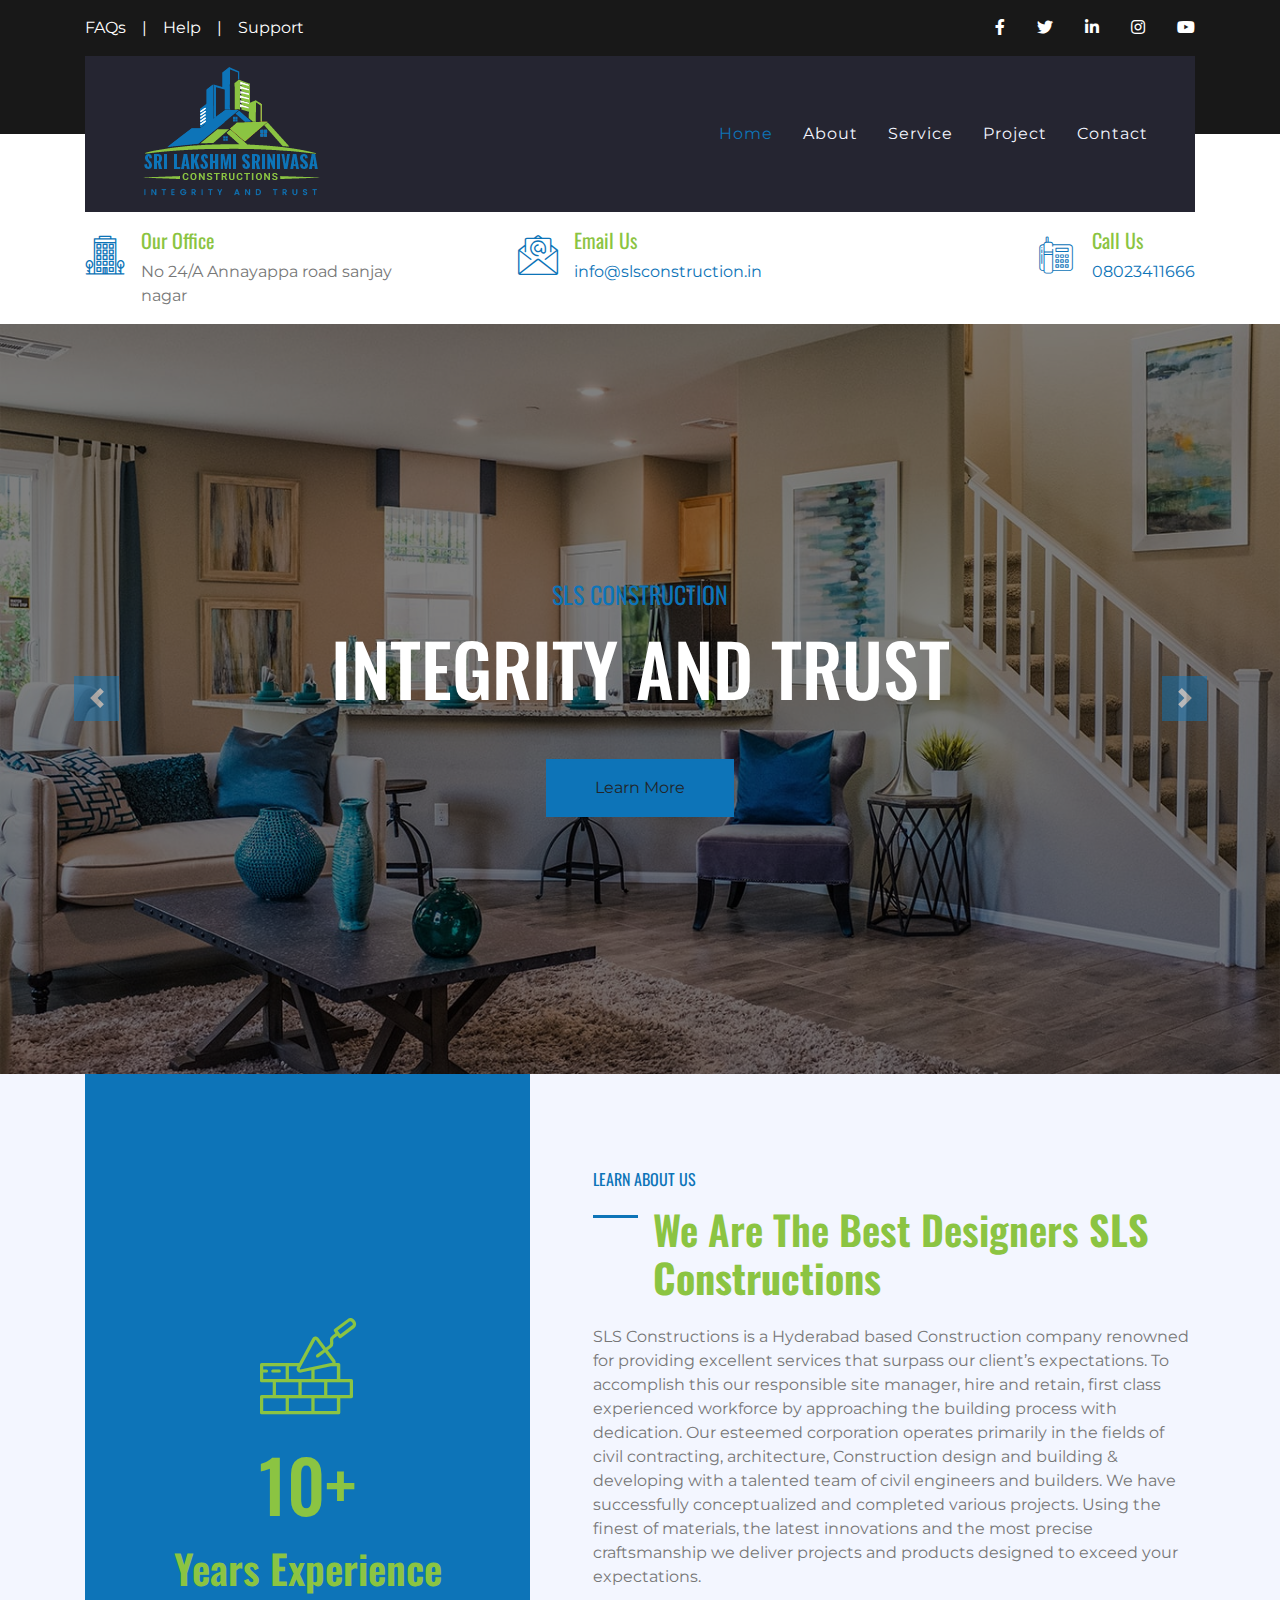
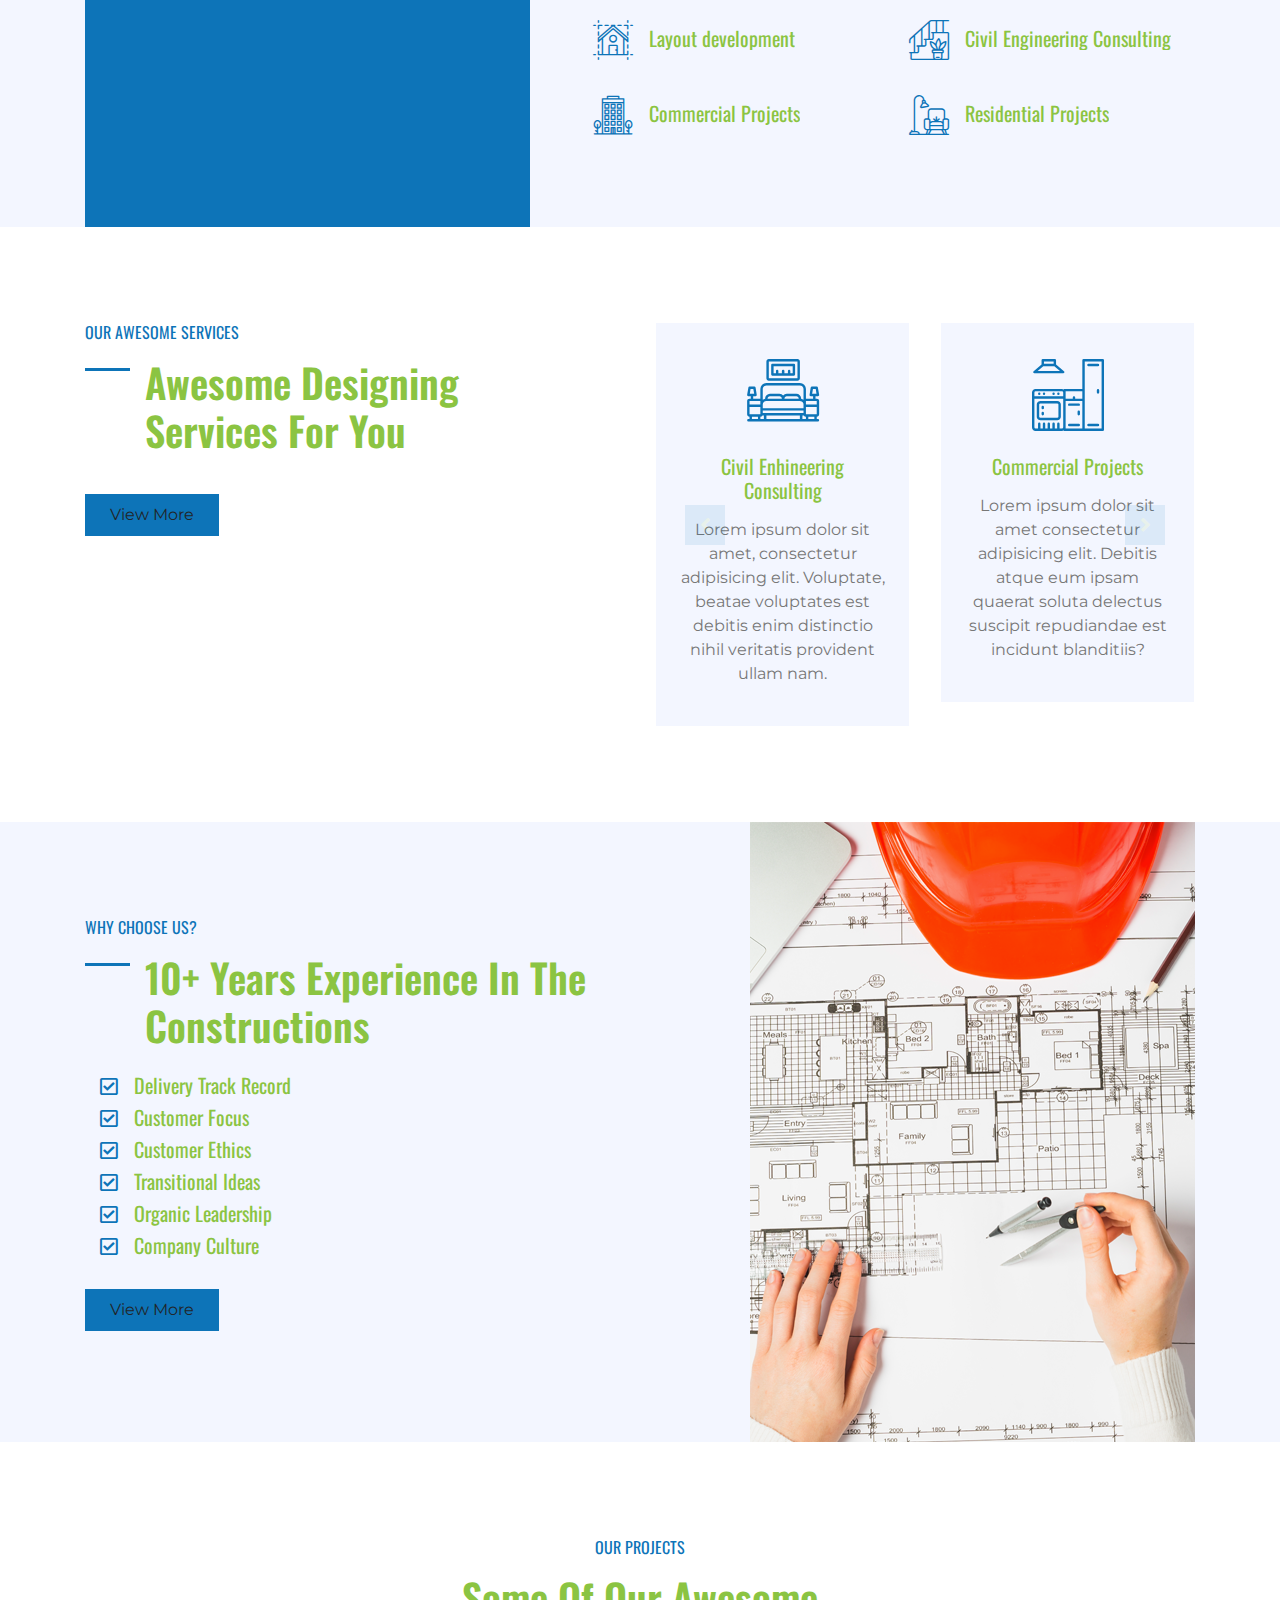
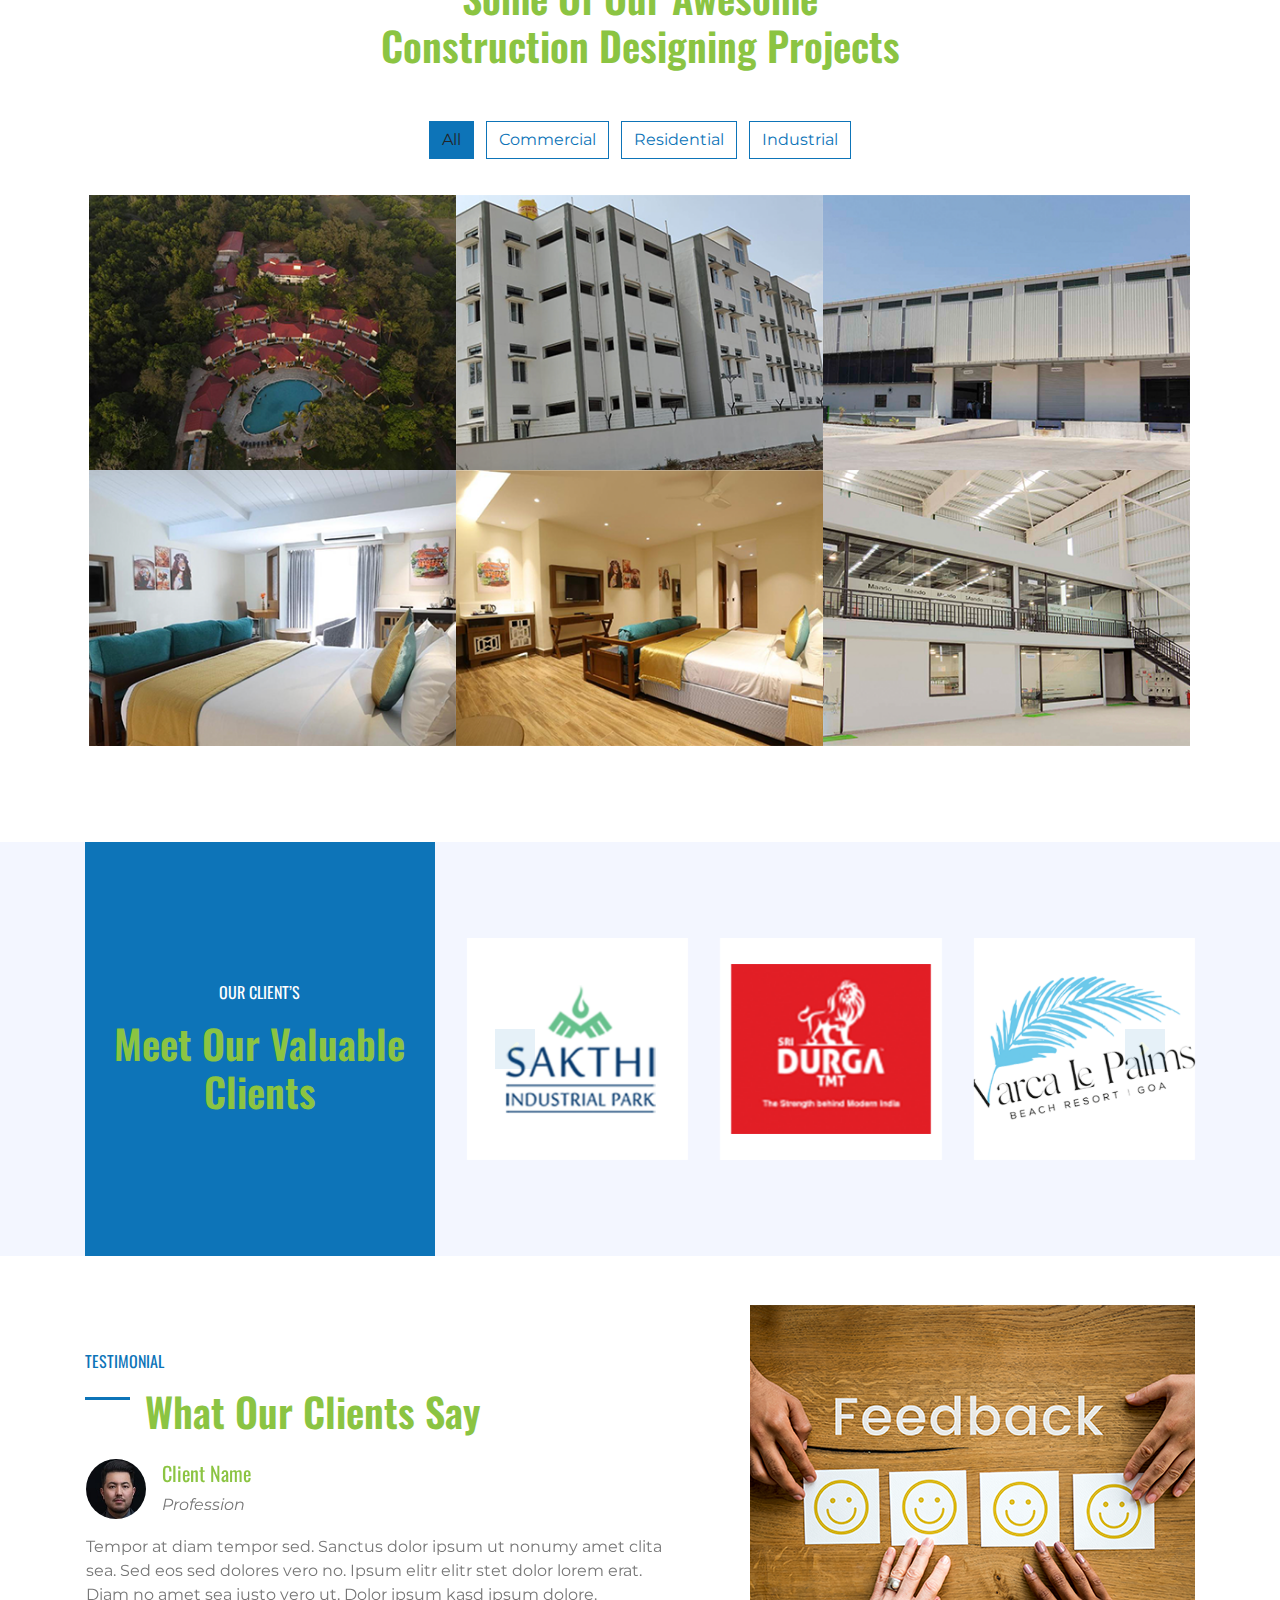
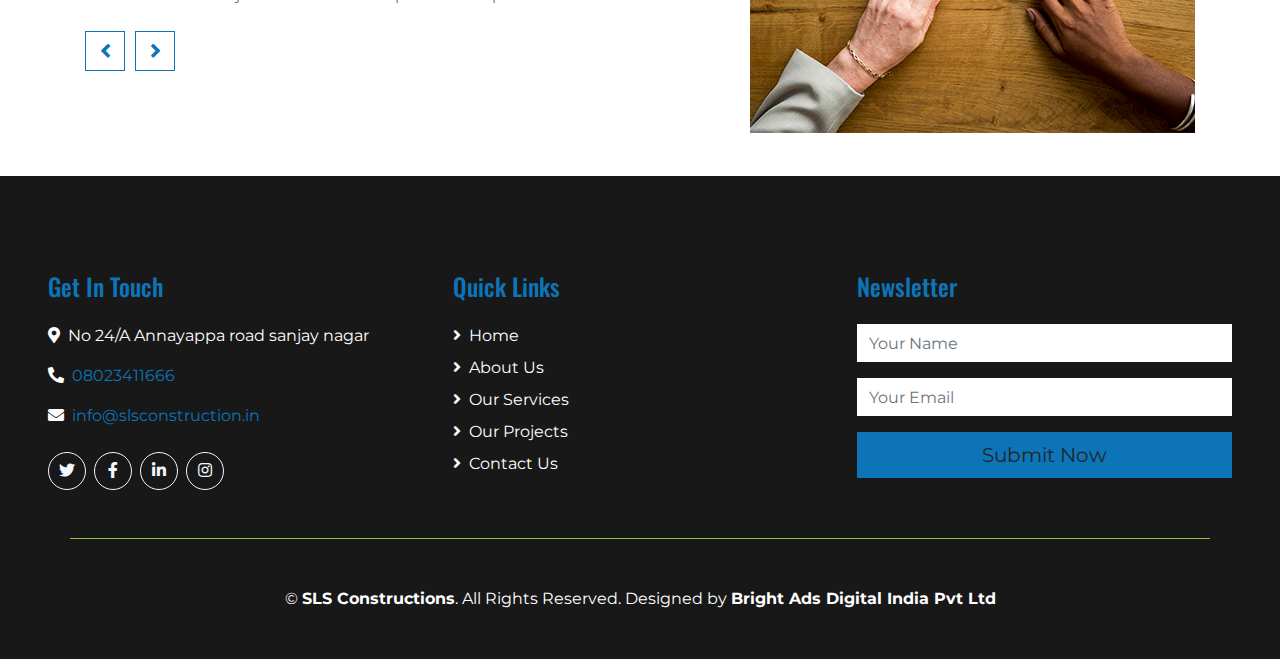
==== index.html @ c2a7fe5c "added" ====
<!DOCTYPE html>
<html lang="en">

<head>
    <meta charset="utf-8">
    <title>SLS | construction | Sanjay Nagar</title>
    <meta content="width=device-width, initial-scale=1.0" name="viewport">
    <meta content="Free HTML Templates" name="keywords">
    <meta content="Free HTML Templates" name="description">

    <!-- Favicon -->
    <link href="img/favicon.ico" rel="icon">

    <!-- Google Web Fonts -->
    <link href="https://fonts.googleapis.com/css2?family=Montserrat&family=Oswald:wght@400;500;600&display=swap" rel="stylesheet"> 

    <!-- Font Awesome -->
    <link href="https://cdnjs.cloudflare.com/ajax/libs/font-awesome/5.10.0/css/all.min.css" rel="stylesheet">

    <!-- Flaticon Font -->
    <link href="lib/flaticon/font/flaticon.css" rel="stylesheet">

    <!-- Libraries Stylesheet -->
    <link href="lib/owlcarousel/assets/owl.carousel.min.css" rel="stylesheet">
    <link href="lib/lightbox/css/lightbox.min.css" rel="stylesheet">

    <!-- Customized Bootstrap Stylesheet -->
    <link href="css/style.css" rel="stylesheet">
</head>

<body>
    <!-- Topbar Start -->
    <div class="container-fluid bg-dark py-3">
        <div class="container">
            <div class="row">
                <div class="col-md-6 text-center text-lg-left mb-2 mb-lg-0">
                    <div class="d-inline-flex align-items-center">
                        <a class="text-white pr-3" href="">FAQs</a>
                        <span class="text-white">|</span>
                        <a class="text-white px-3" href="">Help</a>
                        <span class="text-white">|</span>
                        <a class="text-white pl-3" href="">Support</a>
                    </div>
                </div>
                <div class="col-md-6 text-center text-lg-right">
                    <div class="d-inline-flex align-items-center">
                        <a class="text-white px-3" href="">
                            <i class="fab fa-facebook-f"></i>
                        </a>
                        <a class="text-white px-3" href="">
                            <i class="fab fa-twitter"></i>
                        </a>
                        <a class="text-white px-3" href="">
                            <i class="fab fa-linkedin-in"></i>
                        </a>
                        <a class="text-white px-3" href="">
                            <i class="fab fa-instagram"></i>
                        </a>
                        <a class="text-white pl-3" href="">
                            <i class="fab fa-youtube"></i>
                        </a>
                    </div>
                </div>
            </div>
        </div>
    </div>
    <!-- Topbar End -->


    <!-- Navbar Start -->
    <div class="container-fluid position-relative nav-bar p-0">
        <div class="container position-relative" style="z-index: 9;">
            <nav class="navbar navbar-expand-lg bg-secondary navbar-dark py-3 py-lg-0 pl-3 pl-lg-5">
                <a href="index.html" class="navbar-brand">
                <img class="logo" src="img/logosls-01.png">    
                </a>
                <button type="button" class="navbar-toggler" data-toggle="collapse" data-target="#navbarCollapse">
                    <span class="navbar-toggler-icon"></span>
                </button>
                <div class="collapse navbar-collapse justify-content-between px-3" id="navbarCollapse">
                    <div class="navbar-nav ml-auto py-0">
                        <a href="index.html" class="nav-item nav-link active">Home</a>
                        <a href="about.html" class="nav-item nav-link">About</a>
                        <a href="service.html" class="nav-item nav-link">Service</a>
                        <a href="project.html" class="nav-item nav-link">Project</a>
                      
                        <a href="contact.html" class="nav-item nav-link">Contact</a>
                    </div>
                </div>
            </nav>
        </div>
    </div>
    <!-- Navbar End -->


    <!-- Under Nav Start -->
    <div class="container-fluid bg-white py-3">
        <div class="container">
            <div class="row">
                <div class="col-lg-4 text-left mb-3 mb-lg-0">
                    <div class="d-inline-flex text-left">
                        <h1 class="flaticon-office font-weight-normal text-primary m-0 mr-3"></h1>
                        <div class="d-flex flex-column">
                            <h5>Our Office</h5>
                            <p class="m-0">No 24/A Annayappa road sanjay nagar </p>
                        </div>
                    </div>
                </div>
                <div class="col-lg-4 text-left text-lg-center mb-3 mb-lg-0">
                    <div class="d-inline-flex text-left">
                        <h1 class="flaticon-email font-weight-normal text-primary m-0 mr-3"></h1>
                        <div class="d-flex flex-column">
                            <h5>Email Us</h5>
                           <p class="m-0"><a href="mailto:info@slsconstruction.in">info@slsconstruction.in</a></p>
                        </div>
                    </div>
                </div>
                <div class="col-lg-4 text-left text-lg-right mb-3 mb-lg-0">
                    <div class="d-inline-flex text-left">
                        <h1 class="flaticon-telephone font-weight-normal text-primary m-0 mr-3"></h1>
                        <div class="d-flex flex-column">
                            <h5>Call Us</h5>
                              <p class="m-0"><a href="tel:08023411666">08023411666</a></p>
                        </div>
                    </div>
                </div>
            </div>
        </div>
    </div>
    <!-- Under Nav End -->


    <!-- Carousel Start -->
    <div class="container-fluid p-0">
        <div id="header-carousel" class="carousel slide" data-ride="carousel">
            <div class="carousel-inner">
                <div class="carousel-item active">
                    <img class="w-100" src="img/carousel-1.jpg" alt="Image">
                    <div class="carousel-caption d-flex flex-column align-items-center justify-content-center">
                        <div class="p-3" style="max-width: 800px;">
                            <h4 class="text-primary text-uppercase font-weight-normal mb-md-3">SLS CONSTRUCTION</h4>
                            <h3 class="display-3 text-white mb-md-4">INTEGRITY AND TRUST</h3>
                            <a href="about.html" class="btn btn-primary py-md-3 px-md-5 mt-2 mt-md-4">Learn More</a>
                        </div>
                    </div>
                </div>
                <div class="carousel-item">
                    <img class="w-100" src="img/carousel-2.jpg" alt="Image">
                    <div class="carousel-caption d-flex flex-column align-items-center justify-content-center">
                        <div class="p-3" style="max-width: 800px;">
                            <h4 class="text-primary text-uppercase font-weight-normal mb-md-3">BUILDING FUTURE</h4>
                            <h3 class="display-3 text-white mb-md-4">THE CONFIDENCE YOU NEED</h3>
                            <a href="about.html" class="btn btn-primary py-md-3 px-md-5 mt-2 mt-md-4">Learn More</a>
                        </div>
                    </div>
                </div>
            </div>
            <a class="carousel-control-prev" href="#header-carousel" data-slide="prev">
                <div class="btn btn-primary" style="width: 45px; height: 45px;">
                    <span class="carousel-control-prev-icon mb-n2"></span>
                </div>
            </a>
            <a class="carousel-control-next" href="#header-carousel" data-slide="next">
                <div class="btn btn-primary" style="width: 45px; height: 45px;">
                    <span class="carousel-control-next-icon mb-n2"></span>
                </div>
            </a>
        </div>
    </div>
    <!-- Carousel End -->


    <!-- About Start -->
    <div class="container-fluid bg-light">
        <div class="container">
            <div class="row">
                <div class="col-lg-5">
                    <div class="d-flex flex-column align-items-center justify-content-center bg-primary h-100 py-5 px-3">
                        <i class="flaticon-brickwall display-1 font-weight-normal text-secondary mb-3"></i>
                        <h4 class="display-3 mb-3">10+</h4>
                        <h1 class="m-0">Years Experience</h1>
                    </div>
                </div>
                <div class="col-lg-7 m-0 my-lg-5 pt-5 pb-5 pb-lg-2 pl-lg-5">
                    <h6 class="text-primary font-weight-normal text-uppercase mb-3">Learn About Us</h6>
                    <h1 class="mb-4 section-title">We Are The Best Designers <strong>SLS Constructions</strong></h1>
                    <p>SLS Constructions is a Hyderabad based Construction company renowned for providing excellent services that surpass our client’s expectations. To accomplish this our responsible site manager, hire and retain, first class experienced workforce by approaching the building process with dedication. Our esteemed corporation operates primarily in the fields of civil contracting, architecture, Construction design and building & developing with a talented team of civil engineers and builders. We have successfully conceptualized and completed various projects. Using the finest of materials, the latest innovations and the most precise craftsmanship we deliver projects and products designed to exceed your expectations.</p>
                    <div class="row py-2">
                        <div class="col-sm-6">
                            <div class="d-flex align-items-center mb-4">
                                <h1 class="flaticon-house font-weight-normal text-primary m-0 mr-3"></h1>
                                <h5 class="text-truncate m-0">Layout development</h5>
                            </div>
                        </div>
                        <div class="col-sm-6">
                            <div class="d-flex align-items-center mb-4">
                                <h1 class="flaticon-stairs font-weight-normal text-primary m-0 mr-3"></h1>
                                <h5 class="text-truncate m-0">Civil Engineering Consulting</h5>
                            </div>
                        </div>
                        <div class="col-sm-6">
                            <div class="d-flex align-items-center mb-4">
                                <h1 class="flaticon-office font-weight-normal text-primary m-0 mr-3"></h1>
                                <h5 class="text-truncate m-0">Commercial Projects</h5>
                            </div>
                        </div>
                        <div class="col-sm-6">
                            <div class="d-flex align-items-center mb-4">
                                <h1 class="flaticon-living-room font-weight-normal text-primary m-0 mr-3"></h1>
                                <h5 class="text-truncate m-0">Residential Projects</h5>
                            </div>
                        </div>
                    </div>
                </div>
            </div>
        </div>
    </div>
    <!-- About End -->


    <!-- Services Start -->
    <div class="container-fluid py-5">
        <div class="container py-5">
            <div class="row">
                <div class="col-lg-6 pr-lg-5">
                    <h6 class="text-primary font-weight-normal text-uppercase mb-3">Our Awesome Services</h6>
                    <h1 class="mb-4 section-title">Awesome  Designing Services For You</h1>
                     <a href="service.html" class="btn btn-primary mt-3 py-2 px-4">View More</a>
                </div>
                <div class="col-lg-6 p-0 pt-5 pt-lg-0">
                    <div class="owl-carousel service-carousel position-relative">
                        <div class="d-flex flex-column text-center bg-light mx-3 p-4">
                            <h3 class="flaticon-bedroom display-3 font-weight-normal text-primary mb-3"></h3>
                            <h5 class="mb-3">Civil Enhineering Consulting</h5>
                            <p>Lorem ipsum dolor sit amet, consectetur adipisicing elit. Voluptate, beatae voluptates est debitis enim distinctio nihil veritatis provident ullam nam.</p>
                             </div>
                        <div class="d-flex flex-column text-center bg-light mx-3 p-4">
                            <h3 class="flaticon-kitchen display-3 font-weight-normal text-primary mb-3"></h3>
                            <h5 class="mb-3">Commercial Projects</h5>
                            <p>Lorem ipsum dolor sit amet consectetur adipisicing elit. Debitis atque eum ipsam quaerat soluta delectus suscipit repudiandae est incidunt blanditiis?</p>
                               </div>
                        <div class="d-flex flex-column text-center bg-light mx-3 p-4">
                            <h3 class="flaticon-bathroom display-3 font-weight-normal text-primary mb-3"></h3>
                            <h5 class="mb-3">Residential Projects</h5>
                            <p>Lorem ipsum dolor sit amet consectetur, adipisicing elit. Velit vero deleniti ipsa dolore facere ipsam porro exercitationem expedita explicabo accusamus!</p>
                            </div>
                    </div>
                </div>
            </div>
        </div>
    </div>
    <!-- Services End -->


    <!-- Features Start -->
    <div class="container-fluid bg-light">
        <div class="container">
            <div class="row">
                <div class="col-lg-7 mt-5 py-5 pr-lg-5">
                    <h6 class="text-primary font-weight-normal text-uppercase mb-3">Why Choose Us?</h6>
                    <h1 class="mb-4 section-title">10+ Years Experience In The Constructions</h1>
                    <div class="col-lg-6 col-md-6 col-sm-12">
                    <ul class="list-inline">
                        <li><h5><i class="far fa-check-square text-primary mr-3"></i>Delivery Track Record</h5></li>
                        <li><h5><i class="far fa-check-square text-primary mr-3"></i>Customer Focus</h5></li>
                        <li><h5><i class="far fa-check-square text-primary mr-3"></i>Customer Ethics</h5></li>
                        <li><h5><i class="far fa-check-square text-primary mr-3"></i>Transitional Ideas</h5></li>
                        <li><h5><i class="far fa-check-square text-primary mr-3"></i>Organic Leadership</h5></li>
                        <li><h5><i class="far fa-check-square text-primary mr-3"></i>Company Culture</h5></li>                 
                    </ul>
                </div>
               
                    <a href="" class="btn btn-primary mt-3 py-2 px-4">View More</a>
                </div>
                <div class="col-lg-5">
                    <div class="d-flex flex-column align-items-center justify-content-center h-100 overflow-hidden">
                        <img class="h-100" src="img/newimage/Untitled-1.png" alt="">
                    </div>
                </div>
            </div>
        </div>
    </div>
    <!-- Features End -->


    <!-- Projects Start -->
    <div class="container-fluid py-5">
        <div class="container py-5">
            <div class="row justify-content-center">
                <div class="col-lg-6 col-md-8 col text-center mb-4">
                    <h6 class="text-primary font-weight-normal text-uppercase mb-3">Our Projects</h6>
                    <h1 class="mb-4">Some Of Our Awesome Construction Designing Projects</h1>
                </div>
            </div>
            <div class="row">
                <div class="col-12 text-center mb-2">
                    <ul class="list-inline mb-4" id="portfolio-flters">
                        <li class="btn btn-outline-primary m-1 active"  data-filter="*">All</li>
                        <li class="btn btn-outline-primary m-1" data-filter=".first">Commercial</li>
                        <li class="btn btn-outline-primary m-1" data-filter=".second">Residential</li>
                        <li class="btn btn-outline-primary m-1" data-filter=".third">Industrial</li>
                    </ul>
                </div>
            </div>
            <div class="row mx-1 portfolio-container">
                <div class="col-lg-4 col-md-6 col-sm-12 p-0 portfolio-item first">
                    <div class="position-relative overflow-hidden">
                        <div class="portfolio-img d-flex align-items-center justify-content-center">
                            <img class="img-fluid" src="img/newimage/Untitled-2.png" alt="">
                        </div>
                        <div class="portfolio-text bg-secondary d-flex flex-column align-items-center justify-content-center">
                            <h4 class="text-white mb-4">Project Name</h4>
                            <div class="d-flex align-items-center justify-content-center">
                                <a class="btn btn-outline-primary m-1" href="">
                                    <i class="fa fa-link"></i>
                                </a>
                                <a class="btn btn-outline-primary m-1" href="img/newimage/Untitled-2.png" data-lightbox="portfolio">
                                    <i class="fa fa-eye"></i>
                                </a>
                            </div>
                        </div>
                    </div>
                </div>
                <div class="col-lg-4 col-md-6 col-sm-12 p-0 portfolio-item second">
                    <div class="position-relative overflow-hidden">
                        <div class="portfolio-img d-flex align-items-center justify-content-center">
                            <img class="img-fluid" src="img/newimage/residential1.png" alt="">
                        </div>
                        <div class="portfolio-text bg-secondary d-flex flex-column align-items-center justify-content-center">
                            <h4 class="text-white mb-4">Project Name</h4>
                            <div class="d-flex align-items-center justify-content-center">
                                <a class="btn btn-outline-primary m-1" href="">
                                    <i class="fa fa-link"></i>
                                </a>
                                <a class="btn btn-outline-primary m-1" href="img/newimage/residential1.png" data-lightbox="portfolio">
                                    <i class="fa fa-eye"></i>
                                </a>
                            </div>
                        </div>
                    </div>
                </div>
                <div class="col-lg-4 col-md-6 col-sm-12 p-0 portfolio-item third">
                    <div class="position-relative overflow-hidden">
                        <div class="portfolio-img d-flex align-items-center justify-content-center">
                            <img class="img-fluid" src="img/newimage/industrial1.png" alt="">
                        </div>
                        <div class="portfolio-text bg-secondary d-flex flex-column align-items-center justify-content-center">
                            <h4 class="text-white mb-4">Project Name</h4>
                            <div class="d-flex align-items-center justify-content-center">
                                <a class="btn btn-outline-primary m-1" href="">
                                    <i class="fa fa-link"></i>
                                </a>
                                <a class="btn btn-outline-primary m-1" href="img/newimage/industrial1.png" data-lightbox="portfolio">
                                    <i class="fa fa-eye"></i>
                                </a>
                            </div>
                        </div>
                    </div>
                </div>
                <div class="col-lg-4 col-md-6 col-sm-12 p-0 portfolio-item first">
                    <div class="position-relative overflow-hidden">
                        <div class="portfolio-img d-flex align-items-center justify-content-center">
                            <img class="img-fluid" src="img/newimage/Untitled-3.png" alt="">
                        </div>
                        <div class="portfolio-text bg-secondary d-flex flex-column align-items-center justify-content-center">
                            <h4 class="text-white mb-4">Project Name</h4>
                            <div class="d-flex align-items-center justify-content-center">
                                <a class="btn btn-outline-primary m-1" href="">
                                    <i class="fa fa-link"></i>
                                </a>
                                <a class="btn btn-outline-primary m-1" href="img/newimage/Untitled-3.png" data-lightbox="portfolio">
                                    <i class="fa fa-eye"></i>
                                </a>
                            </div>
                        </div>
                    </div>
                </div>
                <div class="col-lg-4 col-md-6 col-sm-12 p-0 portfolio-item second">
                    <div class="position-relative overflow-hidden">
                        <div class="portfolio-img d-flex align-items-center justify-content-center">
                            <img class="img-fluid" src="img/newimage/resi2.png" alt="">
                        </div>
                        <div class="portfolio-text bg-secondary d-flex flex-column align-items-center justify-content-center">
                            <h4 class="text-white mb-4">Project Name</h4>
                            <div class="d-flex align-items-center justify-content-center">
                                <a class="btn btn-outline-primary m-1" href="">
                                    <i class="fa fa-link"></i>
                                </a>
                                <a class="btn btn-outline-primary m-1" href="img/newimage/resi2.png" data-lightbox="portfolio">
                                    <i class="fa fa-eye"></i>
                                </a>
                            </div>
                        </div>
                    </div>
                </div>
                <div class="col-lg-4 col-md-6 col-sm-12 p-0 portfolio-item third">
                    <div class="position-relative overflow-hidden">
                        <div class="portfolio-img d-flex align-items-center justify-content-center">
                            <img class="img-fluid" src="img/newimage/industrial2.png" alt="">
                        </div>
                        <div class="portfolio-text bg-secondary d-flex flex-column align-items-center justify-content-center">
                            <h4 class="text-white mb-4">Project Name</h4>
                            <div class="d-flex align-items-center justify-content-center">
                                <a class="btn btn-outline-primary m-1" href="">
                                    <i class="fa fa-link"></i>
                                </a>
                                <a class="btn btn-outline-primary m-1" href="img/newimage/industrial2.png" data-lightbox="portfolio">
                                    <i class="fa fa-eye"></i>
                                </a>
                            </div>
                        </div>
                    </div>
                </div>
            </div>
        </div>
    </div>
    <!-- Projects End -->


    <!-- Team Start -->
    <div class="container-fluid bg-light">
        <div class="container">
            <div class="row">
                <div class="col-md-4 col-sm-6">
                    <div class="py-5 px-4 h-100 bg-primary d-flex flex-column align-items-center justify-content-center">
                        <h6 class="text-white font-weight-normal text-uppercase mb-3">Our client’s</h6>
                        <h1 class="mb-0 text-center">Meet Our Valuable Clients</h1>
                    </div>
                </div>
                <div class="col-md-8 col-sm-6 p-0 py-sm-5">
                    <div class="owl-carousel team-carousel position-relative p-0 py-sm-5">
                        <div class="team d-flex flex-column text-center mx-3">
                            <div class="position-relative">
                                <img class="img-fluid w-100" src="img/newimage/sakthi.png" alt="">
                                <div class="team-social d-flex align-items-center justify-content-center w-100 h-100 position-absolute">
                                    <a class="btn btn-outline-primary text-center mr-2 px-0" style="width: 38px; height: 38px;" href="#"><i class="fab fa-twitter"></i></a>
                                    <a class="btn btn-outline-primary text-center mr-2 px-0" style="width: 38px; height: 38px;" href="#"><i class="fab fa-facebook-f"></i></a>
                                    <a class="btn btn-outline-primary text-center px-0" style="width: 38px; height: 38px;" href="#"><i class="fab fa-linkedin-in"></i></a>
                                </div>
                            </div>
                          
                        </div>
                        <div class="team d-flex flex-column text-center mx-3">
                            <div class="position-relative">
                                <img class="img-fluid w-100" src="img/newimage/durgatmt.png" alt="">
                                <div class="team-social d-flex align-items-center justify-content-center w-100 h-100 position-absolute">
                                    <a class="btn btn-outline-primary text-center mr-2 px-0" style="width: 38px; height: 38px;" href="#"><i class="fab fa-twitter"></i></a>
                                    <a class="btn btn-outline-primary text-center mr-2 px-0" style="width: 38px; height: 38px;" href="#"><i class="fab fa-facebook-f"></i></a>
                                    <a class="btn btn-outline-primary text-center px-0" style="width: 38px; height: 38px;" href="#"><i class="fab fa-linkedin-in"></i></a>
                                </div>
                            </div>
                          
                        </div>
                        <div class="team d-flex flex-column text-center mx-3">
                            <div class="position-relative">
                                <img class="img-fluid w-100" src="img/newimage/logo varcale.png" alt="">
                                <div class="team-social d-flex align-items-center justify-content-center w-100 h-100 position-absolute">
                                    <a class="btn btn-outline-primary text-center mr-2 px-0" style="width: 38px; height: 38px;" href="#"><i class="fab fa-twitter"></i></a>
                                    <a class="btn btn-outline-primary text-center mr-2 px-0" style="width: 38px; height: 38px;" href="#"><i class="fab fa-facebook-f"></i></a>
                                    <a class="btn btn-outline-primary text-center px-0" style="width: 38px; height: 38px;" href="#"><i class="fab fa-linkedin-in"></i></a>
                                </div>
                            </div>
                           
                        </div>
                        <div class="team d-flex flex-column text-center mx-3">
                            <div class="position-relative">
                                <img class="img-fluid w-100" src="img/newimage/windflower.png" alt="">
                                <div class="team-social d-flex align-items-center justify-content-center w-100 h-100 position-absolute">
                                    <a class="btn btn-outline-primary text-center mr-2 px-0" style="width: 38px; height: 38px;" href="#"><i class="fab fa-twitter"></i></a>
                                    <a class="btn btn-outline-primary text-center mr-2 px-0" style="width: 38px; height: 38px;" href="#"><i class="fab fa-facebook-f"></i></a>
                                    <a class="btn btn-outline-primary text-center px-0" style="width: 38px; height: 38px;" href="#"><i class="fab fa-linkedin-in"></i></a>
                                </div>
                            </div>
                          
                        </div>
                    </div>
                </div>
            </div>
        </div>
    </div>
    <!-- Team End -->


    <!-- Testimonial Start -->
    <div class="container-fluid">
        <div class="container">
            <div class="row">
                <div class="col-md-7 py-5 pr-md-5">
                    <h6 class="text-primary font-weight-normal text-uppercase mb-3 pt-5">Testimonial</h6>
                    <h1 class="mb-4 section-title">What Our Clients Say</h1>
                    <div class="owl-carousel testimonial-carousel position-relative pb-5 mb-md-5">
                        <div class="d-flex flex-column">
                            <div class="d-flex align-items-center mb-3">
                                <img class="img-fluid rounded-circle" src="img/testimonial-1.jpg" style="width: 60px; height: 60px;" alt="">
                                <div class="ml-3">
                                    <h5>Client Name</h5>
                                    <i>Profession</i>
                                </div>
                            </div>
                            <p>Tempor at diam tempor sed. Sanctus dolor ipsum ut nonumy amet clita sea. Sed eos sed dolores vero no. Ipsum elitr elitr stet dolor  lorem erat. Diam no amet sea justo vero ut. Dolor ipsum kasd ipsum dolore.</p>
                        </div>
                        <div class="d-flex flex-column">
                            <div class="d-flex align-items-center mb-3">
                                <img class="img-fluid rounded-circle" src="img/testimonial-2.jpg" style="width: 60px; height: 60px;" alt="">
                                <div class="ml-3">
                                    <h5>Client Name</h5>
                                    <i>Profession</i>
                                </div>
                            </div>
                            <p class="m-0">Tempor at diam tempor sed. Sanctus dolor ipsum ut nonumy amet clita sea. Sed eos sed dolores vero no. Ipsum elitr elitr stet dolor  lorem erat. Diam no amet sea justo vero ut. Dolor ipsum kasd ipsum dolore.</p>
                        </div>
                    </div>
                </div>
                <div class="col-md-5">
                    <div class="d-flex flex-column align-items-center justify-content-center h-100 overflow-hidden">
                        <img class="h-100" src="img/newimage/feedback.png" alt="">
                    </div>
                </div>
            </div>
        </div>
    </div>
    <!-- Testimonial End -->


    <!-- Blog Start -->
    <!--<div class="container-fluid bg-light pt-5">
        <div class="container py-5">
            <div class="row justify-content-center">
                <div class="col-lg-6 col-md-8 col text-center mb-4">
                    <h6 class="text-primary font-weight-normal text-uppercase mb-3">Our Blog</h6>
                    <h1 class="mb-4">Read The Latest News & Articles From Our Blog</h1>
                </div>
            </div>
            <div class="row pb-3">
                <div class="col-md-4 mb-4">
                    <div class="card border-0 mb-2">
                        <img class="card-img-top" src="img/blog-1.jpg" alt="">
                        <div class="card-body bg-white p-4">
                            <div class="d-flex align-items-center mb-3">
                                <a class="btn btn-primary" href=""><i class="fa fa-link"></i></a>
                                <h5 class="m-0 ml-3 text-truncate">Diam amet eos at no eos</h5>
                            </div>
                            <p>Diam amet eos at no eos sit, amet rebum ipsum clita stet, diam sea est diam eos, sit vero stet justo</p>
                            <div class="d-flex">
                                <small class="mr-3"><i class="fa fa-user text-primary"></i> Admin</small>
                                <small class="mr-3"><i class="fa fa-folder text-primary"></i> Web Design</small>
                                <small class="mr-3"><i class="fa fa-comments text-primary"></i> 15</small>
                            </div>
                        </div>
                    </div>
                </div>
                <div class="col-md-4 mb-4">
                    <div class="card border-0 mb-2">
                        <img class="card-img-top" src="img/blog-2.jpg" alt="">
                        <div class="card-body bg-white p-4">
                            <div class="d-flex align-items-center mb-3">
                                <a class="btn btn-primary" href=""><i class="fa fa-link"></i></a>
                                <h5 class="m-0 ml-3 text-truncate">Diam amet eos at no eos</h5>
                            </div>
                            <p>Diam amet eos at no eos sit, amet rebum ipsum clita stet, diam sea est diam eos, sit vero stet justo</p>
                            <div class="d-flex">
                                <small class="mr-3"><i class="fa fa-user text-primary"></i> Admin</small>
                                <small class="mr-3"><i class="fa fa-folder text-primary"></i> Web Design</small>
                                <small class="mr-3"><i class="fa fa-comments text-primary"></i> 15</small>
                            </div>
                        </div>
                    </div>
                </div>
                <div class="col-md-4 mb-4">
                    <div class="card border-0 mb-2">
                        <img class="card-img-top" src="img/blog-3.jpg" alt="">
                        <div class="card-body bg-white p-4">
                            <div class="d-flex align-items-center mb-3">
                                <a class="btn btn-primary" href=""><i class="fa fa-link"></i></a>
                                <h5 class="m-0 ml-3 text-truncate">Diam amet eos at no eos</h5>
                            </div>
                            <p>Diam amet eos at no eos sit, amet rebum ipsum clita stet, diam sea est diam eos, sit vero stet justo</p>
                            <div class="d-flex">
                                <small class="mr-3"><i class="fa fa-user text-primary"></i> Admin</small>
                                <small class="mr-3"><i class="fa fa-folder text-primary"></i> Web Design</small>
                                <small class="mr-3"><i class="fa fa-comments text-primary"></i> 15</small>
                            </div>
                        </div>
                    </div>
                </div>
            </div>
        </div>
    </div>-->
    <!-- Blog End -->


    <!-- Footer Start -->
    <div class="container-fluid bg-dark text-white py-5 px-sm-3 px-md-5">
        <div class="row pt-5">
            <div class="col-lg-4 col-md-6 mb-5">
                <h4 class="text-primary mb-4">Get In Touch</h4>
                <p><i class="fa fa-map-marker-alt mr-2"></i>No 24/A Annayappa road sanjay nagar</p>
                <p><i class="fa fa-phone-alt mr-2"></i><a href="tel:08023411666">08023411666</a></p>
                <p><i class="fa fa-envelope mr-2"></i><a href="mailto:info@slsconstruction.in">info@slsconstruction.in</a></p>
                <div class="d-flex justify-content-start mt-4">
                    <a class="btn btn-outline-light rounded-circle text-center mr-2 px-0" style="width: 38px; height: 38px;" href="#"><i class="fab fa-twitter"></i></a>
                    <a class="btn btn-outline-light rounded-circle text-center mr-2 px-0" style="width: 38px; height: 38px;" href="#"><i class="fab fa-facebook-f"></i></a>
                    <a class="btn btn-outline-light rounded-circle text-center mr-2 px-0" style="width: 38px; height: 38px;" href="#"><i class="fab fa-linkedin-in"></i></a>
                    <a class="btn btn-outline-light rounded-circle text-center mr-2 px-0" style="width: 38px; height: 38px;" href="#"><i class="fab fa-instagram"></i></a>
                </div>
            </div>
            <div class="col-lg-4 col-md-6 mb-5">
                <h4 class="text-primary mb-4">Quick Links</h4>
                <div class="d-flex flex-column justify-content-start">
                    <a class="text-white mb-2" href="index.html"><i class="fa fa-angle-right mr-2"></i>Home</a>
                    <a class="text-white mb-2" href="about.html"><i class="fa fa-angle-right mr-2"></i>About Us</a>
                    <a class="text-white mb-2" href="service.html"><i class="fa fa-angle-right mr-2"></i>Our Services</a>
                    <a class="text-white mb-2" href="project.html"><i class="fa fa-angle-right mr-2"></i>Our Projects</a>
                    <a class="text-white" href="contact.html"><i class="fa fa-angle-right mr-2"></i>Contact Us</a>
                </div>
            </div>
          <br>
            <div class="col-lg-4 col-md-6 mb-5">
                <h4 class="text-primary mb-4">Newsletter</h4>
                <form action="">
                    <div class="form-group">
                        <input type="text" class="form-control border-0" placeholder="Your Name" required="required" />
                    </div>
                    <div class="form-group">
                        <input type="email" class="form-control border-0" placeholder="Your Email" required="required" />
                    </div>
                    <div>
                        <button class="btn btn-lg btn-primary btn-block border-0" type="submit">Submit Now</button>
                    </div>
                </form>
            </div>
        </div>
        <div class="container border-top border-secondary pt-5">
            <p class="m-0 text-center text-white">
                &copy; <a class="text-white font-weight-bold" href="index.html">SLS Constructions</a>. All Rights Reserved. Designed by
                <a class="text-white font-weight-bold" href="https://www.brightads.in">Bright Ads Digital India Pvt Ltd</a>
            </p>
        </div>
    </div>
    <!-- Footer End -->


    <!-- Back to Top -->
    <a href="#" class="btn btn-lg btn-primary back-to-top"><i class="fa fa-angle-double-up"></i></a>


    <!-- JavaScript Libraries -->
    <script src="https://code.jquery.com/jquery-3.4.1.min.js"></script>
    <script src="https://stackpath.bootstrapcdn.com/bootstrap/4.4.1/js/bootstrap.bundle.min.js"></script>
    <script src="lib/easing/easing.min.js"></script>
    <script src="lib/owlcarousel/owl.carousel.min.js"></script>
    <script src="lib/isotope/isotope.pkgd.min.js"></script>
    <script src="lib/lightbox/js/lightbox.min.js"></script>

    <!-- Contact Javascript File -->
    <script src="mail/jqBootstrapValidation.min.js"></script>
    <script src="mail/contact.js"></script>

    <!-- Template Javascript -->
    <script src="js/main.js"></script>
</body>

</html>
---- lib/flaticon/font/flaticon.css ----
/*
  	Flaticon icon font: Flaticon
  	Creation date: 12/11/2020 10:28
  	*/

@font-face {
  font-family: "Flaticon";
  src: url("./Flaticon.eot");
  src: url("./Flaticon.eot?#iefix") format("embedded-opentype"),
       url("./Flaticon.woff2") format("woff2"),
       url("./Flaticon.woff") format("woff"),
       url("./Flaticon.ttf") format("truetype"),
       url("./Flaticon.svg#Flaticon") format("svg");
  font-weight: normal;
  font-style: normal;
}

@media screen and (-webkit-min-device-pixel-ratio:0) {
  @font-face {
    font-family: "Flaticon";
    src: url("./Flaticon.svg#Flaticon") format("svg");
  }
}

[class^="flaticon-"]:before, [class*=" flaticon-"]:before,
[class^="flaticon-"]:after, [class*=" flaticon-"]:after {   
  font-family: Flaticon;
        font-size: 20px;
font-style: normal;
margin-left: 20px;
}

.flaticon-stairs:before { content: "\f100"; }
.flaticon-living-room:before { content: "\f101"; }
.flaticon-brickwall:before { content: "\f102"; }
.flaticon-kitchen:before { content: "\f103"; }
.flaticon-bedroom:before { content: "\f104"; }
.flaticon-house:before { content: "\f105"; }
.flaticon-bathroom:before { content: "\f106"; }
.flaticon-office:before { content: "\f107"; }
.flaticon-email:before { content: "\f108"; }
.flaticon-telephone:before { content: "\f109"; }
---- css/style.css ----
/******* Bootstrap Theming ********/
/*!
 * Bootstrap v4.5.3 (https://getbootstrap.com/)
 * Copyright 2011-2020 The Bootstrap Authors
 * Copyright 2011-2020 Twitter, Inc.
 * Licensed under MIT (https://github.com/twbs/bootstrap/blob/main/LICENSE)
 */
:root {
  --blue: #007bff;
  --indigo: #6610f2;
  --purple: #6f42c1;
  --pink: #e83e8c;
  --red: #dc3545;
  --orange: #fd7e14;
  --yellow: #ffc107;
  --green: #28a745;
  --teal: #20c997;
  --cyan: #17a2b8;
  --white: #fff;
  --gray: #6c757d;
  --gray-dark: #343a40;
  --primary: #0d74b8;
  --secondary: #8bc442;
  --success: #28a745;
  --info: #17a2b8;
  --warning: #ffc107;
  --danger: #dc3545;
  --light: #F3F6FF;
  --dark: #181818;
  --breakpoint-xs: 0;
  --breakpoint-sm: 576px;
  --breakpoint-md: 768px;
  --breakpoint-lg: 992px;
  --breakpoint-xl: 1200px;
  --font-family-sans-serif: "Montserrat", sans-serif;
  --font-family-monospace: SFMono-Regular, Menlo, Monaco, Consolas, "Liberation Mono", "Courier New", monospace;
}

*,
*::before,
*::after {
  box-sizing: border-box;
}

html {
  font-family: sans-serif;
  line-height: 1.15;
  -webkit-text-size-adjust: 100%;
  -webkit-tap-highlight-color: rgba(0, 0, 0, 0);
}

article, aside, figcaption, figure, footer, header, hgroup, main, nav, section {
  display: block;
}

body {
  margin: 0;
  font-family: "Montserrat", sans-serif;
  font-size: 1rem;
  font-weight: 400;
  line-height: 1.5;
  color: #777777;
  text-align: left;
  background-color: #fff;
}

[tabindex="-1"]:focus:not(:focus-visible) {
  outline: 0 !important;
}

hr {
  box-sizing: content-box;
  height: 0;
  overflow: visible;
}

h1, h2, h3, h4, h5, h6 {
  margin-top: 0;
  margin-bottom: 0.5rem;
}

p {
  margin-top: 0;
  margin-bottom: 1rem;
}

abbr[title],
abbr[data-original-title] {
  text-decoration: underline;
  text-decoration: underline dotted;
  cursor: help;
  border-bottom: 0;
  text-decoration-skip-ink: none;
}

address {
  margin-bottom: 1rem;
  font-style: normal;
  line-height: inherit;
}

ol,
ul,
dl {
  margin-top: 0;
  margin-bottom: 1rem;
}

ol ol,
ul ul,
ol ul,
ul ol {
  margin-bottom: 0;
}

dt {
  font-weight: 700;
}

dd {
  margin-bottom: .5rem;
  margin-left: 0;
}

blockquote {
  margin: 0 0 1rem;
}

b,
strong {
  font-weight: bolder;
}

small {
  font-size: 80%;
}

sub,
sup {
  position: relative;
  font-size: 75%;
  line-height: 0;
  vertical-align: baseline;
}

sub {
  bottom: -.25em;
}

sup {
  top: -.5em;
}

a {
  color: #0d74b8;
  text-decoration: none;
  background-color: transparent;
}

a:hover {
  color: #cc902a;
  text-decoration: underline;
}

a:not([href]):not([class]) {
  color: inherit;
  text-decoration: none;
}

a:not([href]):not([class]):hover {
  color: inherit;
  text-decoration: none;
}

pre,
code,
kbd,
samp {
  font-family: SFMono-Regular, Menlo, Monaco, Consolas, "Liberation Mono", "Courier New", monospace;
  font-size: 1em;
}

pre {
  margin-top: 0;
  margin-bottom: 1rem;
  overflow: auto;
  -ms-overflow-style: scrollbar;
}

figure {
  margin: 0 0 1rem;
}

img {
  vertical-align: middle;
  border-style: none;
}

svg {
  overflow: hidden;
  vertical-align: middle;
}

table {
  border-collapse: collapse;
}

caption {
  padding-top: 0.75rem;
  padding-bottom: 0.75rem;
  color: #6c757d;
  text-align: left;
  caption-side: bottom;
}

th {
  text-align: inherit;
  text-align: -webkit-match-parent;
}

label {
  display: inline-block;
  margin-bottom: 0.5rem;
}

button {
  border-radius: 0;
}

button:focus {
  outline: 1px dotted;
  outline: 5px auto -webkit-focus-ring-color;
}

input,
button,
select,
optgroup,
textarea {
  margin: 0;
  font-family: inherit;
  font-size: inherit;
  line-height: inherit;
}

button,
input {
  overflow: visible;
}

button,
select {
  text-transform: none;
}

[role="button"] {
  cursor: pointer;
}

select {
  word-wrap: normal;
}

button,
[type="button"],
[type="reset"],
[type="submit"] {
  -webkit-appearance: button;
}

button:not(:disabled),
[type="button"]:not(:disabled),
[type="reset"]:not(:disabled),
[type="submit"]:not(:disabled) {
  cursor: pointer;
}

button::-moz-focus-inner,
[type="button"]::-moz-focus-inner,
[type="reset"]::-moz-focus-inner,
[type="submit"]::-moz-focus-inner {
  padding: 0;
  border-style: none;
}

input[type="radio"],
input[type="checkbox"] {
  box-sizing: border-box;
  padding: 0;
}

textarea {
  overflow: auto;
  resize: vertical;
}

fieldset {
  min-width: 0;
  padding: 0;
  margin: 0;
  border: 0;
}

legend {
  display: block;
  width: 100%;
  max-width: 100%;
  padding: 0;
  margin-bottom: .5rem;
  font-size: 1.5rem;
  line-height: inherit;
  color: inherit;
  white-space: normal;
}

@media (max-width: 1200px) {
  legend {
    font-size: calc(1.275rem + 0.3vw) ;
  }
}

progress {
  vertical-align: baseline;
}

[type="number"]::-webkit-inner-spin-button,
[type="number"]::-webkit-outer-spin-button {
  height: auto;
}

[type="search"] {
  outline-offset: -2px;
  -webkit-appearance: none;
}

[type="search"]::-webkit-search-decoration {
  -webkit-appearance: none;
}

::-webkit-file-upload-button {
  font: inherit;
  -webkit-appearance: button;
}

output {
  display: inline-block;
}

summary {
  display: list-item;
  cursor: pointer;
}

template {
  display: none;
}

[hidden] {
  display: none !important;
}

h1, h2, h3, h4, h5, h6,
.h1, .h2, .h3, .h4, .h5, .h6 {
  margin-bottom: 0.5rem;
  font-family: "Oswald", sans-serif;
  font-weight: 500;
  line-height: 1.2;
  color: #8bc442;
}

h1, .h1 {
  font-size: 2.5rem;
}

@media (max-width: 1200px) {
  h1, .h1 {
    font-size: calc(1.375rem + 1.5vw) ;
  }
}

h2, .h2 {
  font-size: 2rem;
}

@media (max-width: 1200px) {
  h2, .h2 {
    font-size: calc(1.325rem + 0.9vw) ;
  }
}

h3, .h3 {
  font-size: 1.75rem;
}

@media (max-width: 1200px) {
  h3, .h3 {
    font-size: calc(1.3rem + 0.6vw) ;
  }
}

h4, .h4 {
  font-size: 1.5rem;
}

@media (max-width: 1200px) {
  h4, .h4 {
    font-size: calc(1.275rem + 0.3vw) ;
  }
}

h5, .h5 {
  font-size: 1.25rem;
}

h6, .h6 {
  font-size: 1rem;
}

.lead {
  font-size: 1.25rem;
  font-weight: 300;
}

.display-1 {
  font-size: 6rem;
  font-weight: 300;
  line-height: 1.2;
}

@media (max-width: 1200px) {
  .display-1 {
    font-size: calc(1.725rem + 5.7vw) ;
  }
}

.display-2 {
  font-size: 5.5rem;
  font-weight: 300;
  line-height: 1.2;
}

@media (max-width: 1200px) {
  .display-2 {
    font-size: calc(1.675rem + 5.1vw) ;
  }
}

.display-3 {
  font-size: 4.5rem;
  font-weight: 300;
  line-height: 1.2;
}

@media (max-width: 1200px) {
  .display-3 {
    font-size: calc(1.575rem + 3.9vw) ;
  }
}

.display-4 {
  font-size: 3.5rem;
  font-weight: 300;
  line-height: 1.2;
}

@media (max-width: 1200px) {
  .display-4 {
    font-size: calc(1.475rem + 2.7vw) ;
  }
}

hr {
  margin-top: 1rem;
  margin-bottom: 1rem;
  border: 0;
  border-top: 1px solid rgba(0, 0, 0, 0.1);
}

small,
.small {
  font-size: 80%;
  font-weight: 400;
}

mark,
.mark {
  padding: 0.2em;
  background-color: #fcf8e3;
}

.list-unstyled {
  padding-left: 0;
  list-style: none;
}

.list-inline {
  padding-left: 0;
  list-style: none;
}

.list-inline-item {
  display: inline-block;
}

.list-inline-item:not(:last-child) {
  margin-right: 0.5rem;
}

.initialism {
  font-size: 90%;
  text-transform: uppercase;
}

.blockquote {
  margin-bottom: 1rem;
  font-size: 1.25rem;
}

.blockquote-footer {
  display: block;
  font-size: 80%;
  color: #6c757d;
}

.blockquote-footer::before {
  content: "\2014\00A0";
}

.img-fluid {
  max-width: 100%;
  height: auto;
}

.img-thumbnail {
  padding: 0.25rem;
  background-color: #fff;
  border: 1px solid #dee2e6;
  max-width: 100%;
  height: auto;
}

.figure {
  display: inline-block;
}

.figure-img {
  margin-bottom: 0.5rem;
  line-height: 1;
}

.figure-caption {
  font-size: 90%;
  color: #6c757d;
}

code {
  font-size: 87.5%;
  color: #e83e8c;
  word-wrap: break-word;
}

a > code {
  color: inherit;
}

kbd {
  padding: 0.2rem 0.4rem;
  font-size: 87.5%;
  color: #fff;
  background-color: #212529;
}

kbd kbd {
  padding: 0;
  font-size: 100%;
  font-weight: 700;
}

pre {
  display: block;
  font-size: 87.5%;
  color: #212529;
}

pre code {
  font-size: inherit;
  color: inherit;
  word-break: normal;
}

.pre-scrollable {
  max-height: 340px;
  overflow-y: scroll;
}

.container,
.container-fluid,
.container-sm,
.container-md,
.container-lg,
.container-xl {
  width: 100%;
  padding-right: 15px;
  padding-left: 15px;
  margin-right: auto;
  margin-left: auto;
}

@media (min-width: 576px) {
  .container, .container-sm {
    max-width: 540px;
  }
}

@media (min-width: 768px) {
  .container, .container-sm, .container-md {
    max-width: 720px;
  }
}

@media (min-width: 992px) {
  .container, .container-sm, .container-md, .container-lg {
    max-width: 960px;
  }
}

@media (min-width: 1200px) {
  .container, .container-sm, .container-md, .container-lg, .container-xl {
    max-width: 1140px;
  }
}

.row {
  display: flex;
  flex-wrap: wrap;
  margin-right: -15px;
  margin-left: -15px;
}

.no-gutters {
  margin-right: 0;
  margin-left: 0;
}

.no-gutters > .col,
.no-gutters > [class*="col-"] {
  padding-right: 0;
  padding-left: 0;
}

.col-1, .col-2, .col-3, .col-4, .col-5, .col-6, .col-7, .col-8, .col-9, .col-10, .col-11, .col-12, .col,
.col-auto, .col-sm-1, .col-sm-2, .col-sm-3, .col-sm-4, .col-sm-5, .col-sm-6, .col-sm-7, .col-sm-8, .col-sm-9, .col-sm-10, .col-sm-11, .col-sm-12, .col-sm,
.col-sm-auto, .col-md-1, .col-md-2, .col-md-3, .col-md-4, .col-md-5, .col-md-6, .col-md-7, .col-md-8, .col-md-9, .col-md-10, .col-md-11, .col-md-12, .col-md,
.col-md-auto, .col-lg-1, .col-lg-2, .col-lg-3, .col-lg-4, .col-lg-5, .col-lg-6, .col-lg-7, .col-lg-8, .col-lg-9, .col-lg-10, .col-lg-11, .col-lg-12, .col-lg,
.col-lg-auto, .col-xl-1, .col-xl-2, .col-xl-3, .col-xl-4, .col-xl-5, .col-xl-6, .col-xl-7, .col-xl-8, .col-xl-9, .col-xl-10, .col-xl-11, .col-xl-12, .col-xl,
.col-xl-auto {
  position: relative;
  width: 100%;
  padding-right: 15px;
  padding-left: 15px;
}

.col {
  flex-basis: 0;
  flex-grow: 1;
  max-width: 100%;
}

.row-cols-1 > * {
  flex: 0 0 100%;
  max-width: 100%;
}

.row-cols-2 > * {
  flex: 0 0 50%;
  max-width: 50%;
}

.row-cols-3 > * {
  flex: 0 0 33.33333%;
  max-width: 33.33333%;
}

.row-cols-4 > * {
  flex: 0 0 25%;
  max-width: 25%;
}

.row-cols-5 > * {
  flex: 0 0 20%;
  max-width: 20%;
}

.row-cols-6 > * {
  flex: 0 0 16.66667%;
  max-width: 16.66667%;
}

.col-auto {
  flex: 0 0 auto;
  width: auto;
  max-width: 100%;
}

.col-1 {
  flex: 0 0 8.33333%;
  max-width: 8.33333%;
}

.col-2 {
  flex: 0 0 16.66667%;
  max-width: 16.66667%;
}

.col-3 {
  flex: 0 0 25%;
  max-width: 25%;
}

.col-4 {
  flex: 0 0 33.33333%;
  max-width: 33.33333%;
}

.col-5 {
  flex: 0 0 41.66667%;
  max-width: 41.66667%;
}

.col-6 {
  flex: 0 0 50%;
  max-width: 50%;
}

.col-7 {
  flex: 0 0 58.33333%;
  max-width: 58.33333%;
}

.col-8 {
  flex: 0 0 66.66667%;
  max-width: 66.66667%;
}

.col-9 {
  flex: 0 0 75%;
  max-width: 75%;
}

.col-10 {
  flex: 0 0 83.33333%;
  max-width: 83.33333%;
}

.col-11 {
  flex: 0 0 91.66667%;
  max-width: 91.66667%;
}

.col-12 {
  flex: 0 0 100%;
  max-width: 100%;
}

.order-first {
  order: -1;
}

.order-last {
  order: 13;
}

.order-0 {
  order: 0;
}

.order-1 {
  order: 1;
}

.order-2 {
  order: 2;
}

.order-3 {
  order: 3;
}

.order-4 {
  order: 4;
}

.order-5 {
  order: 5;
}

.order-6 {
  order: 6;
}

.order-7 {
  order: 7;
}

.order-8 {
  order: 8;
}

.order-9 {
  order: 9;
}

.order-10 {
  order: 10;
}

.order-11 {
  order: 11;
}

.order-12 {
  order: 12;
}

.offset-1 {
  margin-left: 8.33333%;
}

.offset-2 {
  margin-left: 16.66667%;
}

.offset-3 {
  margin-left: 25%;
}

.offset-4 {
  margin-left: 33.33333%;
}

.offset-5 {
  margin-left: 41.66667%;
}

.offset-6 {
  margin-left: 50%;
}

.offset-7 {
  margin-left: 58.33333%;
}

.offset-8 {
  margin-left: 66.66667%;
}

.offset-9 {
  margin-left: 75%;
}

.offset-10 {
  margin-left: 83.33333%;
}

.offset-11 {
  margin-left: 91.66667%;
}

@media (min-width: 576px) {
  .col-sm {
    flex-basis: 0;
    flex-grow: 1;
    max-width: 100%;
  }
  .row-cols-sm-1 > * {
    flex: 0 0 100%;
    max-width: 100%;
  }
  .row-cols-sm-2 > * {
    flex: 0 0 50%;
    max-width: 50%;
  }
  .row-cols-sm-3 > * {
    flex: 0 0 33.33333%;
    max-width: 33.33333%;
  }
  .row-cols-sm-4 > * {
    flex: 0 0 25%;
    max-width: 25%;
  }
  .row-cols-sm-5 > * {
    flex: 0 0 20%;
    max-width: 20%;
  }
  .row-cols-sm-6 > * {
    flex: 0 0 16.66667%;
    max-width: 16.66667%;
  }
  .col-sm-auto {
    flex: 0 0 auto;
    width: auto;
    max-width: 100%;
  }
  .col-sm-1 {
    flex: 0 0 8.33333%;
    max-width: 8.33333%;
  }
  .col-sm-2 {
    flex: 0 0 16.66667%;
    max-width: 16.66667%;
  }
  .col-sm-3 {
    flex: 0 0 25%;
    max-width: 25%;
  }
  .col-sm-4 {
    flex: 0 0 33.33333%;
    max-width: 33.33333%;
  }
  .col-sm-5 {
    flex: 0 0 41.66667%;
    max-width: 41.66667%;
  }
  .col-sm-6 {
    flex: 0 0 50%;
    max-width: 50%;
  }
  .col-sm-7 {
    flex: 0 0 58.33333%;
    max-width: 58.33333%;
  }
  .col-sm-8 {
    flex: 0 0 66.66667%;
    max-width: 66.66667%;
  }
  .col-sm-9 {
    flex: 0 0 75%;
    max-width: 75%;
  }
  .col-sm-10 {
    flex: 0 0 83.33333%;
    max-width: 83.33333%;
  }
  .col-sm-11 {
    flex: 0 0 91.66667%;
    max-width: 91.66667%;
  }
  .col-sm-12 {
    flex: 0 0 100%;
    max-width: 100%;
  }
  .order-sm-first {
    order: -1;
  }
  .order-sm-last {
    order: 13;
  }
  .order-sm-0 {
    order: 0;
  }
  .order-sm-1 {
    order: 1;
  }
  .order-sm-2 {
    order: 2;
  }
  .order-sm-3 {
    order: 3;
  }
  .order-sm-4 {
    order: 4;
  }
  .order-sm-5 {
    order: 5;
  }
  .order-sm-6 {
    order: 6;
  }
  .order-sm-7 {
    order: 7;
  }
  .order-sm-8 {
    order: 8;
  }
  .order-sm-9 {
    order: 9;
  }
  .order-sm-10 {
    order: 10;
  }
  .order-sm-11 {
    order: 11;
  }
  .order-sm-12 {
    order: 12;
  }
  .offset-sm-0 {
    margin-left: 0;
  }
  .offset-sm-1 {
    margin-left: 8.33333%;
  }
  .offset-sm-2 {
    margin-left: 16.66667%;
  }
  .offset-sm-3 {
    margin-left: 25%;
  }
  .offset-sm-4 {
    margin-left: 33.33333%;
  }
  .offset-sm-5 {
    margin-left: 41.66667%;
  }
  .offset-sm-6 {
    margin-left: 50%;
  }
  .offset-sm-7 {
    margin-left: 58.33333%;
  }
  .offset-sm-8 {
    margin-left: 66.66667%;
  }
  .offset-sm-9 {
    margin-left: 75%;
  }
  .offset-sm-10 {
    margin-left: 83.33333%;
  }
  .offset-sm-11 {
    margin-left: 91.66667%;
  }
}

@media (min-width: 768px) {
  .col-md {
    flex-basis: 0;
    flex-grow: 1;
    max-width: 100%;
  }
  .row-cols-md-1 > * {
    flex: 0 0 100%;
    max-width: 100%;
  }
  .row-cols-md-2 > * {
    flex: 0 0 50%;
    max-width: 50%;
  }
  .row-cols-md-3 > * {
    flex: 0 0 33.33333%;
    max-width: 33.33333%;
  }
  .row-cols-md-4 > * {
    flex: 0 0 25%;
    max-width: 25%;
  }
  .row-cols-md-5 > * {
    flex: 0 0 20%;
    max-width: 20%;
  }
  .row-cols-md-6 > * {
    flex: 0 0 16.66667%;
    max-width: 16.66667%;
  }
  .col-md-auto {
    flex: 0 0 auto;
    width: auto;
    max-width: 100%;
  }
  .col-md-1 {
    flex: 0 0 8.33333%;
    max-width: 8.33333%;
  }
  .col-md-2 {
    flex: 0 0 16.66667%;
    max-width: 16.66667%;
  }
  .col-md-3 {
    flex: 0 0 25%;
    max-width: 25%;
  }
  .col-md-4 {
    flex: 0 0 33.33333%;
    max-width: 33.33333%;
  }
  .col-md-5 {
    flex: 0 0 41.66667%;
    max-width: 41.66667%;
  }
  .col-md-6 {
    flex: 0 0 50%;
    max-width: 50%;
  }
  .col-md-7 {
    flex: 0 0 58.33333%;
    max-width: 58.33333%;
  }
  .col-md-8 {
    flex: 0 0 66.66667%;
    max-width: 66.66667%;
  }
  .col-md-9 {
    flex: 0 0 75%;
    max-width: 75%;
  }
  .col-md-10 {
    flex: 0 0 83.33333%;
    max-width: 83.33333%;
  }
  .col-md-11 {
    flex: 0 0 91.66667%;
    max-width: 91.66667%;
  }
  .col-md-12 {
    flex: 0 0 100%;
    max-width: 100%;
  }
  .order-md-first {
    order: -1;
  }
  .order-md-last {
    order: 13;
  }
  .order-md-0 {
    order: 0;
  }
  .order-md-1 {
    order: 1;
  }
  .order-md-2 {
    order: 2;
  }
  .order-md-3 {
    order: 3;
  }
  .order-md-4 {
    order: 4;
  }
  .order-md-5 {
    order: 5;
  }
  .order-md-6 {
    order: 6;
  }
  .order-md-7 {
    order: 7;
  }
  .order-md-8 {
    order: 8;
  }
  .order-md-9 {
    order: 9;
  }
  .order-md-10 {
    order: 10;
  }
  .order-md-11 {
    order: 11;
  }
  .order-md-12 {
    order: 12;
  }
  .offset-md-0 {
    margin-left: 0;
  }
  .offset-md-1 {
    margin-left: 8.33333%;
  }
  .offset-md-2 {
    margin-left: 16.66667%;
  }
  .offset-md-3 {
    margin-left: 25%;
  }
  .offset-md-4 {
    margin-left: 33.33333%;
  }
  .offset-md-5 {
    margin-left: 41.66667%;
  }
  .offset-md-6 {
    margin-left: 50%;
  }
  .offset-md-7 {
    margin-left: 58.33333%;
  }
  .offset-md-8 {
    margin-left: 66.66667%;
  }
  .offset-md-9 {
    margin-left: 75%;
  }
  .offset-md-10 {
    margin-left: 83.33333%;
  }
  .offset-md-11 {
    margin-left: 91.66667%;
  }
}

@media (min-width: 992px) {
  .col-lg {
    flex-basis: 0;
    flex-grow: 1;
    max-width: 100%;
  }
  .row-cols-lg-1 > * {
    flex: 0 0 100%;
    max-width: 100%;
  }
  .row-cols-lg-2 > * {
    flex: 0 0 50%;
    max-width: 50%;
  }
  .row-cols-lg-3 > * {
    flex: 0 0 33.33333%;
    max-width: 33.33333%;
  }
  .row-cols-lg-4 > * {
    flex: 0 0 25%;
    max-width: 25%;
  }
  .row-cols-lg-5 > * {
    flex: 0 0 20%;
    max-width: 20%;
  }
  .row-cols-lg-6 > * {
    flex: 0 0 16.66667%;
    max-width: 16.66667%;
  }
  .col-lg-auto {
    flex: 0 0 auto;
    width: auto;
    max-width: 100%;
  }
  .col-lg-1 {
    flex: 0 0 8.33333%;
    max-width: 8.33333%;
  }
  .col-lg-2 {
    flex: 0 0 16.66667%;
    max-width: 16.66667%;
  }
  .col-lg-3 {
    flex: 0 0 25%;
    max-width: 25%;
  }
  .col-lg-4 {
    flex: 0 0 33.33333%;
    max-width: 33.33333%;
  }
  .col-lg-5 {
    flex: 0 0 41.66667%;
    max-width: 41.66667%;
  }
  .col-lg-6 {
    flex: 0 0 50%;
    max-width: 50%;
  }
  .col-lg-7 {
    flex: 0 0 58.33333%;
    max-width: 58.33333%;
  }
  .col-lg-8 {
    flex: 0 0 66.66667%;
    max-width: 66.66667%;
  }
  .col-lg-9 {
    flex: 0 0 75%;
    max-width: 75%;
  }
  .col-lg-10 {
    flex: 0 0 83.33333%;
    max-width: 83.33333%;
  }
  .col-lg-11 {
    flex: 0 0 91.66667%;
    max-width: 91.66667%;
  }
  .col-lg-12 {
    flex: 0 0 100%;
    max-width: 100%;
  }
  .order-lg-first {
    order: -1;
  }
  .order-lg-last {
    order: 13;
  }
  .order-lg-0 {
    order: 0;
  }
  .order-lg-1 {
    order: 1;
  }
  .order-lg-2 {
    order: 2;
  }
  .order-lg-3 {
    order: 3;
  }
  .order-lg-4 {
    order: 4;
  }
  .order-lg-5 {
    order: 5;
  }
  .order-lg-6 {
    order: 6;
  }
  .order-lg-7 {
    order: 7;
  }
  .order-lg-8 {
    order: 8;
  }
  .order-lg-9 {
    order: 9;
  }
  .order-lg-10 {
    order: 10;
  }
  .order-lg-11 {
    order: 11;
  }
  .order-lg-12 {
    order: 12;
  }
  .offset-lg-0 {
    margin-left: 0;
  }
  .offset-lg-1 {
    margin-left: 8.33333%;
  }
  .offset-lg-2 {
    margin-left: 16.66667%;
  }
  .offset-lg-3 {
    margin-left: 25%;
  }
  .offset-lg-4 {
    margin-left: 33.33333%;
  }
  .offset-lg-5 {
    margin-left: 41.66667%;
  }
  .offset-lg-6 {
    margin-left: 50%;
  }
  .offset-lg-7 {
    margin-left: 58.33333%;
  }
  .offset-lg-8 {
    margin-left: 66.66667%;
  }
  .offset-lg-9 {
    margin-left: 75%;
  }
  .offset-lg-10 {
    margin-left: 83.33333%;
  }
  .offset-lg-11 {
    margin-left: 91.66667%;
  }
}

@media (min-width: 1200px) {
  .col-xl {
    flex-basis: 0;
    flex-grow: 1;
    max-width: 100%;
  }
  .row-cols-xl-1 > * {
    flex: 0 0 100%;
    max-width: 100%;
  }
  .row-cols-xl-2 > * {
    flex: 0 0 50%;
    max-width: 50%;
  }
  .row-cols-xl-3 > * {
    flex: 0 0 33.33333%;
    max-width: 33.33333%;
  }
  .row-cols-xl-4 > * {
    flex: 0 0 25%;
    max-width: 25%;
  }
  .row-cols-xl-5 > * {
    flex: 0 0 20%;
    max-width: 20%;
  }
  .row-cols-xl-6 > * {
    flex: 0 0 16.66667%;
    max-width: 16.66667%;
  }
  .col-xl-auto {
    flex: 0 0 auto;
    width: auto;
    max-width: 100%;
  }
  .col-xl-1 {
    flex: 0 0 8.33333%;
    max-width: 8.33333%;
  }
  .col-xl-2 {
    flex: 0 0 16.66667%;
    max-width: 16.66667%;
  }
  .col-xl-3 {
    flex: 0 0 25%;
    max-width: 25%;
  }
  .col-xl-4 {
    flex: 0 0 33.33333%;
    max-width: 33.33333%;
  }
  .col-xl-5 {
    flex: 0 0 41.66667%;
    max-width: 41.66667%;
  }
  .col-xl-6 {
    flex: 0 0 50%;
    max-width: 50%;
  }
  .col-xl-7 {
    flex: 0 0 58.33333%;
    max-width: 58.33333%;
  }
  .col-xl-8 {
    flex: 0 0 66.66667%;
    max-width: 66.66667%;
  }
  .col-xl-9 {
    flex: 0 0 75%;
    max-width: 75%;
  }
  .col-xl-10 {
    flex: 0 0 83.33333%;
    max-width: 83.33333%;
  }
  .col-xl-11 {
    flex: 0 0 91.66667%;
    max-width: 91.66667%;
  }
  .col-xl-12 {
    flex: 0 0 100%;
    max-width: 100%;
  }
  .order-xl-first {
    order: -1;
  }
  .order-xl-last {
    order: 13;
  }
  .order-xl-0 {
    order: 0;
  }
  .order-xl-1 {
    order: 1;
  }
  .order-xl-2 {
    order: 2;
  }
  .order-xl-3 {
    order: 3;
  }
  .order-xl-4 {
    order: 4;
  }
  .order-xl-5 {
    order: 5;
  }
  .order-xl-6 {
    order: 6;
  }
  .order-xl-7 {
    order: 7;
  }
  .order-xl-8 {
    order: 8;
  }
  .order-xl-9 {
    order: 9;
  }
  .order-xl-10 {
    order: 10;
  }
  .order-xl-11 {
    order: 11;
  }
  .order-xl-12 {
    order: 12;
  }
  .offset-xl-0 {
    margin-left: 0;
  }
  .offset-xl-1 {
    margin-left: 8.33333%;
  }
  .offset-xl-2 {
    margin-left: 16.66667%;
  }
  .offset-xl-3 {
    margin-left: 25%;
  }
  .offset-xl-4 {
    margin-left: 33.33333%;
  }
  .offset-xl-5 {
    margin-left: 41.66667%;
  }
  .offset-xl-6 {
    margin-left: 50%;
  }
  .offset-xl-7 {
    margin-left: 58.33333%;
  }
  .offset-xl-8 {
    margin-left: 66.66667%;
  }
  .offset-xl-9 {
    margin-left: 75%;
  }
  .offset-xl-10 {
    margin-left: 83.33333%;
  }
  .offset-xl-11 {
    margin-left: 91.66667%;
  }
}

.table {
  width: 100%;
  margin-bottom: 1rem;
  color: #777777;
}

.table th,
.table td {
  padding: 0.75rem;
  vertical-align: top;
  border-top: 1px solid #dee2e6;
}

.table thead th {
  vertical-align: bottom;
  border-bottom: 2px solid #dee2e6;
}

.table tbody + tbody {
  border-top: 2px solid #dee2e6;
}

.table-sm th,
.table-sm td {
  padding: 0.3rem;
}

.table-bordered {
  border: 1px solid #dee2e6;
}

.table-bordered th,
.table-bordered td {
  border: 1px solid #dee2e6;
}

.table-bordered thead th,
.table-bordered thead td {
  border-bottom-width: 2px;
}

.table-borderless th,
.table-borderless td,
.table-borderless thead th,
.table-borderless tbody + tbody {
  border: 0;
}

.table-striped tbody tr:nth-of-type(odd) {
  background-color: rgba(0, 0, 0, 0.05);
}

.table-hover tbody tr:hover {
  color: #777777;
  background-color: rgba(0, 0, 0, 0.075);
}

.table-primary,
.table-primary > th,
.table-primary > td {
  background-color: #f6e9d3;
}

.table-primary th,
.table-primary td,
.table-primary thead th,
.table-primary tbody + tbody {
  border-color: #eed6ae;
}

.table-hover .table-primary:hover {
  background-color: #f2debe;
}

.table-hover .table-primary:hover > td,
.table-hover .table-primary:hover > th {
  background-color: #f2debe;
}

.table-secondary,
.table-secondary > th,
.table-secondary > td {
  background-color: #c2c2c5;
}

.table-secondary th,
.table-secondary td,
.table-secondary thead th,
.table-secondary tbody + tbody {
  border-color: #8e8e94;
}

.table-hover .table-secondary:hover {
  background-color: #b5b5b9;
}

.table-hover .table-secondary:hover > td,
.table-hover .table-secondary:hover > th {
  background-color: #b5b5b9;
}

.table-success,
.table-success > th,
.table-success > td {
  background-color: #c3e6cb;
}

.table-success th,
.table-success td,
.table-success thead th,
.table-success tbody + tbody {
  border-color: #8fd19e;
}

.table-hover .table-success:hover {
  background-color: #b1dfbb;
}

.table-hover .table-success:hover > td,
.table-hover .table-success:hover > th {
  background-color: #b1dfbb;
}

.table-info,
.table-info > th,
.table-info > td {
  background-color: #bee5eb;
}

.table-info th,
.table-info td,
.table-info thead th,
.table-info tbody + tbody {
  border-color: #86cfda;
}

.table-hover .table-info:hover {
  background-color: #abdde5;
}

.table-hover .table-info:hover > td,
.table-hover .table-info:hover > th {
  background-color: #abdde5;
}

.table-warning,
.table-warning > th,
.table-warning > td {
  background-color: #ffeeba;
}

.table-warning th,
.table-warning td,
.table-warning thead th,
.table-warning tbody + tbody {
  border-color: #ffdf7e;
}

.table-hover .table-warning:hover {
  background-color: #ffe8a1;
}

.table-hover .table-warning:hover > td,
.table-hover .table-warning:hover > th {
  background-color: #ffe8a1;
}

.table-danger,
.table-danger > th,
.table-danger > td {
  background-color: #f5c6cb;
}

.table-danger th,
.table-danger td,
.table-danger thead th,
.table-danger tbody + tbody {
  border-color: #ed969e;
}

.table-hover .table-danger:hover {
  background-color: #f1b0b7;
}

.table-hover .table-danger:hover > td,
.table-hover .table-danger:hover > th {
  background-color: #f1b0b7;
}

.table-light,
.table-light > th,
.table-light > td {
  background-color: #fcfcff;
}

.table-light th,
.table-light td,
.table-light thead th,
.table-light tbody + tbody {
  border-color: #f9faff;
}

.table-hover .table-light:hover {
  background-color: #e3e3ff;
}

.table-hover .table-light:hover > td,
.table-hover .table-light:hover > th {
  background-color: #e3e3ff;
}

.table-dark,
.table-dark > th,
.table-dark > td {
  background-color: #bebebe;
}

.table-dark th,
.table-dark td,
.table-dark thead th,
.table-dark tbody + tbody {
  border-color: #878787;
}

.table-hover .table-dark:hover {
  background-color: #b1b1b1;
}

.table-hover .table-dark:hover > td,
.table-hover .table-dark:hover > th {
  background-color: #b1b1b1;
}

.table-active,
.table-active > th,
.table-active > td {
  background-color: rgba(0, 0, 0, 0.075);
}

.table-hover .table-active:hover {
  background-color: rgba(0, 0, 0, 0.075);
}

.table-hover .table-active:hover > td,
.table-hover .table-active:hover > th {
  background-color: rgba(0, 0, 0, 0.075);
}

.table .thead-dark th {
  color: #fff;
  background-color: #343a40;
  border-color: #454d55;
}

.table .thead-light th {
  color: #495057;
  background-color: #e9ecef;
  border-color: #dee2e6;
}

.table-dark {
  color: #fff;
  background-color: #343a40;
}

.table-dark th,
.table-dark td,
.table-dark thead th {
  border-color: #454d55;
}

.table-dark.table-bordered {
  border: 0;
}

.table-dark.table-striped tbody tr:nth-of-type(odd) {
  background-color: rgba(255, 255, 255, 0.05);
}

.table-dark.table-hover tbody tr:hover {
  color: #fff;
  background-color: rgba(255, 255, 255, 0.075);
}

@media (max-width: 575.98px) {
  .table-responsive-sm {
    display: block;
    width: 100%;
    overflow-x: auto;
    -webkit-overflow-scrolling: touch;
  }
  .table-responsive-sm > .table-bordered {
    border: 0;
  }
}

@media (max-width: 767.98px) {
  .table-responsive-md {
    display: block;
    width: 100%;
    overflow-x: auto;
    -webkit-overflow-scrolling: touch;
  }
  .table-responsive-md > .table-bordered {
    border: 0;
  }
}

@media (max-width: 991.98px) {
  .table-responsive-lg {
    display: block;
    width: 100%;
    overflow-x: auto;
    -webkit-overflow-scrolling: touch;
  }
  .table-responsive-lg > .table-bordered {
    border: 0;
  }
}

@media (max-width: 1199.98px) {
  .table-responsive-xl {
    display: block;
    width: 100%;
    overflow-x: auto;
    -webkit-overflow-scrolling: touch;
  }
  .table-responsive-xl > .table-bordered {
    border: 0;
  }
}

.table-responsive {
  display: block;
  width: 100%;
  overflow-x: auto;
  -webkit-overflow-scrolling: touch;
}

.table-responsive > .table-bordered {
  border: 0;
}

.form-control {
  display: block;
  width: 100%;
  height: calc(1.5em + 0.75rem + 2px);
  padding: 0.375rem 0.75rem;
  font-size: 1rem;
  font-weight: 400;
  line-height: 1.5;
  color: #495057;
  background-color: #fff;
  background-clip: padding-box;
  border: 1px solid #ced4da;
  border-radius: 0;
  transition: border-color 0.15s ease-in-out, box-shadow 0.15s ease-in-out;
}

@media (prefers-reduced-motion: reduce) {
  .form-control {
    transition: none;
  }
}

.form-control::-ms-expand {
  background-color: transparent;
  border: 0;
}

.form-control:-moz-focusring {
  color: transparent;
  text-shadow: 0 0 0 #495057;
}

.form-control:focus {
  color: #495057;
  background-color: #fff;
  border-color: #f5e6cd;
  outline: 0;
  box-shadow: 0 0 0 0.2rem rgba(223, 177, 99, 0.25);
}

.form-control::placeholder {
  color: #6c757d;
  opacity: 1;
}

.form-control:disabled, .form-control[readonly] {
  background-color: #e9ecef;
  opacity: 1;
}

input[type="date"].form-control,
input[type="time"].form-control,
input[type="datetime-local"].form-control,
input[type="month"].form-control {
  appearance: none;
}

select.form-control:focus::-ms-value {
  color: #495057;
  background-color: #fff;
}

.form-control-file,
.form-control-range {
  display: block;
  width: 100%;
}

.col-form-label {
  padding-top: calc(0.375rem + 1px);
  padding-bottom: calc(0.375rem + 1px);
  margin-bottom: 0;
  font-size: inherit;
  line-height: 1.5;
}

.col-form-label-lg {
  padding-top: calc(0.5rem + 1px);
  padding-bottom: calc(0.5rem + 1px);
  font-size: 1.25rem;
  line-height: 1.5;
}

.col-form-label-sm {
  padding-top: calc(0.25rem + 1px);
  padding-bottom: calc(0.25rem + 1px);
  font-size: 0.875rem;
  line-height: 1.5;
}

.form-control-plaintext {
  display: block;
  width: 100%;
  padding: 0.375rem 0;
  margin-bottom: 0;
  font-size: 1rem;
  line-height: 1.5;
  color: #777777;
  background-color: transparent;
  border: solid transparent;
  border-width: 1px 0;
}

.form-control-plaintext.form-control-sm, .form-control-plaintext.form-control-lg {
  padding-right: 0;
  padding-left: 0;
}

.form-control-sm {
  height: calc(1.5em + 0.5rem + 2px);
  padding: 0.25rem 0.5rem;
  font-size: 0.875rem;
  line-height: 1.5;
}

.form-control-lg {
  height: calc(1.5em + 1rem + 2px);
  padding: 0.5rem 1rem;
  font-size: 1.25rem;
  line-height: 1.5;
}

select.form-control[size], select.form-control[multiple] {
  height: auto;
}

textarea.form-control {
  height: auto;
}

.form-group {
  margin-bottom: 1rem;
}

.form-text {
  display: block;
  margin-top: 0.25rem;
}

.form-row {
  display: flex;
  flex-wrap: wrap;
  margin-right: -5px;
  margin-left: -5px;
}

.form-row > .col,
.form-row > [class*="col-"] {
  padding-right: 5px;
  padding-left: 5px;
}

.form-check {
  position: relative;
  display: block;
  padding-left: 1.25rem;
}

.form-check-input {
  position: absolute;
  margin-top: 0.3rem;
  margin-left: -1.25rem;
}

.form-check-input[disabled] ~ .form-check-label,
.form-check-input:disabled ~ .form-check-label {
  color: #6c757d;
}

.form-check-label {
  margin-bottom: 0;
}

.form-check-inline {
  display: inline-flex;
  align-items: center;
  padding-left: 0;
  margin-right: 0.75rem;
}

.form-check-inline .form-check-input {
  position: static;
  margin-top: 0;
  margin-right: 0.3125rem;
  margin-left: 0;
}

.valid-feedback {
  display: none;
  width: 100%;
  margin-top: 0.25rem;
  font-size: 80%;
  color: #28a745;
}

.valid-tooltip {
  position: absolute;
  top: 100%;
  left: 0;
  z-index: 5;
  display: none;
  max-width: 100%;
  padding: 0.25rem 0.5rem;
  margin-top: .1rem;
  font-size: 0.875rem;
  line-height: 1.5;
  color: #fff;
  background-color: rgba(40, 167, 69, 0.9);
}

.was-validated :valid ~ .valid-feedback,
.was-validated :valid ~ .valid-tooltip,
.is-valid ~ .valid-feedback,
.is-valid ~ .valid-tooltip {
  display: block;
}

.was-validated .form-control:valid, .form-control.is-valid {
  border-color: #28a745;
  padding-right: calc(1.5em + 0.75rem);
  background-image: url("data:image/svg+xml,%3csvg xmlns='http://www.w3.org/2000/svg' width='8' height='8' viewBox='0 0 8 8'%3e%3cpath fill='%2328a745' d='M2.3 6.73L.6 4.53c-.4-1.04.46-1.4 1.1-.8l1.1 1.4 3.4-3.8c.6-.63 1.6-.27 1.2.7l-4 4.6c-.43.5-.8.4-1.1.1z'/%3e%3c/svg%3e");
  background-repeat: no-repeat;
  background-position: right calc(0.375em + 0.1875rem) center;
  background-size: calc(0.75em + 0.375rem) calc(0.75em + 0.375rem);
}

.was-validated .form-control:valid:focus, .form-control.is-valid:focus {
  border-color: #28a745;
  box-shadow: 0 0 0 0.2rem rgba(40, 167, 69, 0.25);
}

.was-validated textarea.form-control:valid, textarea.form-control.is-valid {
  padding-right: calc(1.5em + 0.75rem);
  background-position: top calc(0.375em + 0.1875rem) right calc(0.375em + 0.1875rem);
}

.was-validated .custom-select:valid, .custom-select.is-valid {
  border-color: #28a745;
  padding-right: calc(0.75em + 2.3125rem);
  background: url("data:image/svg+xml,%3csvg xmlns='http://www.w3.org/2000/svg' width='4' height='5' viewBox='0 0 4 5'%3e%3cpath fill='%23343a40' d='M2 0L0 2h4zm0 5L0 3h4z'/%3e%3c/svg%3e") no-repeat right 0.75rem center/8px 10px, url("data:image/svg+xml,%3csvg xmlns='http://www.w3.org/2000/svg' width='8' height='8' viewBox='0 0 8 8'%3e%3cpath fill='%2328a745' d='M2.3 6.73L.6 4.53c-.4-1.04.46-1.4 1.1-.8l1.1 1.4 3.4-3.8c.6-.63 1.6-.27 1.2.7l-4 4.6c-.43.5-.8.4-1.1.1z'/%3e%3c/svg%3e") #fff no-repeat center right 1.75rem/calc(0.75em + 0.375rem) calc(0.75em + 0.375rem);
}

.was-validated .custom-select:valid:focus, .custom-select.is-valid:focus {
  border-color: #28a745;
  box-shadow: 0 0 0 0.2rem rgba(40, 167, 69, 0.25);
}

.was-validated .form-check-input:valid ~ .form-check-label, .form-check-input.is-valid ~ .form-check-label {
  color: #28a745;
}

.was-validated .form-check-input:valid ~ .valid-feedback,
.was-validated .form-check-input:valid ~ .valid-tooltip, .form-check-input.is-valid ~ .valid-feedback,
.form-check-input.is-valid ~ .valid-tooltip {
  display: block;
}

.was-validated .custom-control-input:valid ~ .custom-control-label, .custom-control-input.is-valid ~ .custom-control-label {
  color: #28a745;
}

.was-validated .custom-control-input:valid ~ .custom-control-label::before, .custom-control-input.is-valid ~ .custom-control-label::before {
  border-color: #28a745;
}

.was-validated .custom-control-input:valid:checked ~ .custom-control-label::before, .custom-control-input.is-valid:checked ~ .custom-control-label::before {
  border-color: #34ce57;
  background-color: #34ce57;
}

.was-validated .custom-control-input:valid:focus ~ .custom-control-label::before, .custom-control-input.is-valid:focus ~ .custom-control-label::before {
  box-shadow: 0 0 0 0.2rem rgba(40, 167, 69, 0.25);
}

.was-validated .custom-control-input:valid:focus:not(:checked) ~ .custom-control-label::before, .custom-control-input.is-valid:focus:not(:checked) ~ .custom-control-label::before {
  border-color: #28a745;
}

.was-validated .custom-file-input:valid ~ .custom-file-label, .custom-file-input.is-valid ~ .custom-file-label {
  border-color: #28a745;
}

.was-validated .custom-file-input:valid:focus ~ .custom-file-label, .custom-file-input.is-valid:focus ~ .custom-file-label {
  border-color: #28a745;
  box-shadow: 0 0 0 0.2rem rgba(40, 167, 69, 0.25);
}

.invalid-feedback {
  display: none;
  width: 100%;
  margin-top: 0.25rem;
  font-size: 80%;
  color: #dc3545;
}

.invalid-tooltip {
  position: absolute;
  top: 100%;
  left: 0;
  z-index: 5;
  display: none;
  max-width: 100%;
  padding: 0.25rem 0.5rem;
  margin-top: .1rem;
  font-size: 0.875rem;
  line-height: 1.5;
  color: #fff;
  background-color: rgba(220, 53, 69, 0.9);
}

.was-validated :invalid ~ .invalid-feedback,
.was-validated :invalid ~ .invalid-tooltip,
.is-invalid ~ .invalid-feedback,
.is-invalid ~ .invalid-tooltip {
  display: block;
}

.was-validated .form-control:invalid, .form-control.is-invalid {
  border-color: #dc3545;
  padding-right: calc(1.5em + 0.75rem);
  background-image: url("data:image/svg+xml,%3csvg xmlns='http://www.w3.org/2000/svg' width='12' height='12' fill='none' stroke='%23dc3545' viewBox='0 0 12 12'%3e%3ccircle cx='6' cy='6' r='4.5'/%3e%3cpath stroke-linejoin='round' d='M5.8 3.6h.4L6 6.5z'/%3e%3ccircle cx='6' cy='8.2' r='.6' fill='%23dc3545' stroke='none'/%3e%3c/svg%3e");
  background-repeat: no-repeat;
  background-position: right calc(0.375em + 0.1875rem) center;
  background-size: calc(0.75em + 0.375rem) calc(0.75em + 0.375rem);
}

.was-validated .form-control:invalid:focus, .form-control.is-invalid:focus {
  border-color: #dc3545;
  box-shadow: 0 0 0 0.2rem rgba(220, 53, 69, 0.25);
}

.was-validated textarea.form-control:invalid, textarea.form-control.is-invalid {
  padding-right: calc(1.5em + 0.75rem);
  background-position: top calc(0.375em + 0.1875rem) right calc(0.375em + 0.1875rem);
}

.was-validated .custom-select:invalid, .custom-select.is-invalid {
  border-color: #dc3545;
  padding-right: calc(0.75em + 2.3125rem);
  background: url("data:image/svg+xml,%3csvg xmlns='http://www.w3.org/2000/svg' width='4' height='5' viewBox='0 0 4 5'%3e%3cpath fill='%23343a40' d='M2 0L0 2h4zm0 5L0 3h4z'/%3e%3c/svg%3e") no-repeat right 0.75rem center/8px 10px, url("data:image/svg+xml,%3csvg xmlns='http://www.w3.org/2000/svg' width='12' height='12' fill='none' stroke='%23dc3545' viewBox='0 0 12 12'%3e%3ccircle cx='6' cy='6' r='4.5'/%3e%3cpath stroke-linejoin='round' d='M5.8 3.6h.4L6 6.5z'/%3e%3ccircle cx='6' cy='8.2' r='.6' fill='%23dc3545' stroke='none'/%3e%3c/svg%3e") #fff no-repeat center right 1.75rem/calc(0.75em + 0.375rem) calc(0.75em + 0.375rem);
}

.was-validated .custom-select:invalid:focus, .custom-select.is-invalid:focus {
  border-color: #dc3545;
  box-shadow: 0 0 0 0.2rem rgba(220, 53, 69, 0.25);
}

.was-validated .form-check-input:invalid ~ .form-check-label, .form-check-input.is-invalid ~ .form-check-label {
  color: #dc3545;
}

.was-validated .form-check-input:invalid ~ .invalid-feedback,
.was-validated .form-check-input:invalid ~ .invalid-tooltip, .form-check-input.is-invalid ~ .invalid-feedback,
.form-check-input.is-invalid ~ .invalid-tooltip {
  display: block;
}

.was-validated .custom-control-input:invalid ~ .custom-control-label, .custom-control-input.is-invalid ~ .custom-control-label {
  color: #dc3545;
}

.was-validated .custom-control-input:invalid ~ .custom-control-label::before, .custom-control-input.is-invalid ~ .custom-control-label::before {
  border-color: #dc3545;
}

.was-validated .custom-control-input:invalid:checked ~ .custom-control-label::before, .custom-control-input.is-invalid:checked ~ .custom-control-label::before {
  border-color: #e4606d;
  background-color: #e4606d;
}

.was-validated .custom-control-input:invalid:focus ~ .custom-control-label::before, .custom-control-input.is-invalid:focus ~ .custom-control-label::before {
  box-shadow: 0 0 0 0.2rem rgba(220, 53, 69, 0.25);
}

.was-validated .custom-control-input:invalid:focus:not(:checked) ~ .custom-control-label::before, .custom-control-input.is-invalid:focus:not(:checked) ~ .custom-control-label::before {
  border-color: #dc3545;
}

.was-validated .custom-file-input:invalid ~ .custom-file-label, .custom-file-input.is-invalid ~ .custom-file-label {
  border-color: #dc3545;
}

.was-validated .custom-file-input:invalid:focus ~ .custom-file-label, .custom-file-input.is-invalid:focus ~ .custom-file-label {
  border-color: #dc3545;
  box-shadow: 0 0 0 0.2rem rgba(220, 53, 69, 0.25);
}

.form-inline {
  display: flex;
  flex-flow: row wrap;
  align-items: center;
}

.form-inline .form-check {
  width: 100%;
}

@media (min-width: 576px) {
  .form-inline label {
    display: flex;
    align-items: center;
    justify-content: center;
    margin-bottom: 0;
  }
  .form-inline .form-group {
    display: flex;
    flex: 0 0 auto;
    flex-flow: row wrap;
    align-items: center;
    margin-bottom: 0;
  }
  .form-inline .form-control {
    display: inline-block;
    width: auto;
    vertical-align: middle;
  }
  .form-inline .form-control-plaintext {
    display: inline-block;
  }
  .form-inline .input-group,
  .form-inline .custom-select {
    width: auto;
  }
  .form-inline .form-check {
    display: flex;
    align-items: center;
    justify-content: center;
    width: auto;
    padding-left: 0;
  }
  .form-inline .form-check-input {
    position: relative;
    flex-shrink: 0;
    margin-top: 0;
    margin-right: 0.25rem;
    margin-left: 0;
  }
  .form-inline .custom-control {
    align-items: center;
    justify-content: center;
  }
  .form-inline .custom-control-label {
    margin-bottom: 0;
  }
}

.btn {
  display: inline-block;
  font-weight: 400;
  color: #777777;
  text-align: center;
  vertical-align: middle;
  user-select: none;
  background-color: transparent;
  border: 1px solid transparent;
  padding: 0.375rem 0.75rem;
  font-size: 1rem;
  line-height: 1.5;
  border-radius: 0;
  transition: color 0.15s ease-in-out, background-color 0.15s ease-in-out, border-color 0.15s ease-in-out, box-shadow 0.15s ease-in-out;
}

@media (prefers-reduced-motion: reduce) {
  .btn {
    transition: none;
  }
}

.btn:hover {
  color: #777777;
  text-decoration: none;
}

.btn:focus, .btn.focus {
  outline: 0;
  box-shadow: 0 0 0 0.2rem rgba(223, 177, 99, 0.25);
}

.btn.disabled, .btn:disabled {
  opacity: 0.65;
}

.btn:not(:disabled):not(.disabled) {
  cursor: pointer;
}

a.btn.disabled,
fieldset:disabled a.btn {
  pointer-events: none;
}

.btn-primary {
  color: #212529;
  background-color: #0d74b8;
  border-color: #0d74b8;
}

.btn-primary:hover {
  color: #212529;
  background-color: #d8a143;
  border-color: #d69c39;
}

.btn-primary:focus, .btn-primary.focus {
  color: #212529;
  background-color: #d8a143;
  border-color: #d69c39;
  box-shadow: 0 0 0 0.2rem rgba(195, 156, 90, 0.5);
}

.btn-primary.disabled, .btn-primary:disabled {
  color: #212529;
  background-color: #0d74b8;
  border-color: #0d74b8;
}

.btn-primary:not(:disabled):not(.disabled):active, .btn-primary:not(:disabled):not(.disabled).active,
.show > .btn-primary.dropdown-toggle {
  color: #212529;
  background-color: #d69c39;
  border-color: #d4972e;
}

.btn-primary:not(:disabled):not(.disabled):active:focus, .btn-primary:not(:disabled):not(.disabled).active:focus,
.show > .btn-primary.dropdown-toggle:focus {
  box-shadow: 0 0 0 0.2rem rgba(195, 156, 90, 0.5);
}

.btn-secondary {
  color: #fff;
  background-color: #8bc442;
  border-color: #8bc442;
}

.btn-secondary:hover {
  color: #fff;
  background-color: #15151b;
  border-color: #0f0f14;
}

.btn-secondary:focus, .btn-secondary.focus {
  color: #fff;
  background-color: #15151b;
  border-color: #0f0f14;
  box-shadow: 0 0 0 0.2rem rgba(70, 70, 80, 0.5);
}

.btn-secondary.disabled, .btn-secondary:disabled {
  color: #fff;
  background-color: #8bc442;
  border-color: #8bc442;
}

.btn-secondary:not(:disabled):not(.disabled):active, .btn-secondary:not(:disabled):not(.disabled).active,
.show > .btn-secondary.dropdown-toggle {
  color: #fff;
  background-color: #0f0f14;
  border-color: #0a0a0d;
}

.btn-secondary:not(:disabled):not(.disabled):active:focus, .btn-secondary:not(:disabled):not(.disabled).active:focus,
.show > .btn-secondary.dropdown-toggle:focus {
  box-shadow: 0 0 0 0.2rem rgba(70, 70, 80, 0.5);
}

.btn-success {
  color: #fff;
  background-color: #28a745;
  border-color: #28a745;
}

.btn-success:hover {
  color: #fff;
  background-color: #218838;
  border-color: #1e7e34;
}

.btn-success:focus, .btn-success.focus {
  color: #fff;
  background-color: #218838;
  border-color: #1e7e34;
  box-shadow: 0 0 0 0.2rem rgba(72, 180, 97, 0.5);
}

.btn-success.disabled, .btn-success:disabled {
  color: #fff;
  background-color: #28a745;
  border-color: #28a745;
}

.btn-success:not(:disabled):not(.disabled):active, .btn-success:not(:disabled):not(.disabled).active,
.show > .btn-success.dropdown-toggle {
  color: #fff;
  background-color: #1e7e34;
  border-color: #1c7430;
}

.btn-success:not(:disabled):not(.disabled):active:focus, .btn-success:not(:disabled):not(.disabled).active:focus,
.show > .btn-success.dropdown-toggle:focus {
  box-shadow: 0 0 0 0.2rem rgba(72, 180, 97, 0.5);
}

.btn-info {
  color: #fff;
  background-color: #17a2b8;
  border-color: #17a2b8;
}

.btn-info:hover {
  color: #fff;
  background-color: #138496;
  border-color: #117a8b;
}

.btn-info:focus, .btn-info.focus {
  color: #fff;
  background-color: #138496;
  border-color: #117a8b;
  box-shadow: 0 0 0 0.2rem rgba(58, 176, 195, 0.5);
}

.btn-info.disabled, .btn-info:disabled {
  color: #fff;
  background-color: #17a2b8;
  border-color: #17a2b8;
}

.btn-info:not(:disabled):not(.disabled):active, .btn-info:not(:disabled):not(.disabled).active,
.show > .btn-info.dropdown-toggle {
  color: #fff;
  background-color: #117a8b;
  border-color: #10707f;
}

.btn-info:not(:disabled):not(.disabled):active:focus, .btn-info:not(:disabled):not(.disabled).active:focus,
.show > .btn-info.dropdown-toggle:focus {
  box-shadow: 0 0 0 0.2rem rgba(58, 176, 195, 0.5);
}

.btn-warning {
  color: #212529;
  background-color: #ffc107;
  border-color: #ffc107;
}

.btn-warning:hover {
  color: #212529;
  background-color: #e0a800;
  border-color: #d39e00;
}

.btn-warning:focus, .btn-warning.focus {
  color: #212529;
  background-color: #e0a800;
  border-color: #d39e00;
  box-shadow: 0 0 0 0.2rem rgba(222, 170, 12, 0.5);
}

.btn-warning.disabled, .btn-warning:disabled {
  color: #212529;
  background-color: #ffc107;
  border-color: #ffc107;
}

.btn-warning:not(:disabled):not(.disabled):active, .btn-warning:not(:disabled):not(.disabled).active,
.show > .btn-warning.dropdown-toggle {
  color: #212529;
  background-color: #d39e00;
  border-color: #c69500;
}

.btn-warning:not(:disabled):not(.disabled):active:focus, .btn-warning:not(:disabled):not(.disabled).active:focus,
.show > .btn-warning.dropdown-toggle:focus {
  box-shadow: 0 0 0 0.2rem rgba(222, 170, 12, 0.5);
}

.btn-danger {
  color: #fff;
  background-color: #dc3545;
  border-color: #dc3545;
}

.btn-danger:hover {
  color: #fff;
  background-color: #c82333;
  border-color: #bd2130;
}

.btn-danger:focus, .btn-danger.focus {
  color: #fff;
  background-color: #c82333;
  border-color: #bd2130;
  box-shadow: 0 0 0 0.2rem rgba(225, 83, 97, 0.5);
}

.btn-danger.disabled, .btn-danger:disabled {
  color: #fff;
  background-color: #dc3545;
  border-color: #dc3545;
}

.btn-danger:not(:disabled):not(.disabled):active, .btn-danger:not(:disabled):not(.disabled).active,
.show > .btn-danger.dropdown-toggle {
  color: #fff;
  background-color: #bd2130;
  border-color: #b21f2d;
}

.btn-danger:not(:disabled):not(.disabled):active:focus, .btn-danger:not(:disabled):not(.disabled).active:focus,
.show > .btn-danger.dropdown-toggle:focus {
  box-shadow: 0 0 0 0.2rem rgba(225, 83, 97, 0.5);
}

.btn-light {
  color: #212529;
  background-color: #F3F6FF;
  border-color: #F3F6FF;
}

.btn-light:hover {
  color: #212529;
  background-color: #cdd9ff;
  border-color: #c0d0ff;
}

.btn-light:focus, .btn-light.focus {
  color: #212529;
  background-color: #cdd9ff;
  border-color: #c0d0ff;
  box-shadow: 0 0 0 0.2rem rgba(212, 215, 223, 0.5);
}

.btn-light.disabled, .btn-light:disabled {
  color: #212529;
  background-color: #F3F6FF;
  border-color: #F3F6FF;
}

.btn-light:not(:disabled):not(.disabled):active, .btn-light:not(:disabled):not(.disabled).active,
.show > .btn-light.dropdown-toggle {
  color: #212529;
  background-color: #c0d0ff;
  border-color: #b3c6ff;
}

.btn-light:not(:disabled):not(.disabled):active:focus, .btn-light:not(:disabled):not(.disabled).active:focus,
.show > .btn-light.dropdown-toggle:focus {
  box-shadow: 0 0 0 0.2rem rgba(212, 215, 223, 0.5);
}

.btn-dark {
  color: #fff;
  background-color: #181818;
  border-color: #181818;
}

.btn-dark:hover {
  color: #fff;
  background-color: #050505;
  border-color: black;
}

.btn-dark:focus, .btn-dark.focus {
  color: #fff;
  background-color: #050505;
  border-color: black;
  box-shadow: 0 0 0 0.2rem rgba(59, 59, 59, 0.5);
}

.btn-dark.disabled, .btn-dark:disabled {
  color: #fff;
  background-color: #181818;
  border-color: #181818;
}

.btn-dark:not(:disabled):not(.disabled):active, .btn-dark:not(:disabled):not(.disabled).active,
.show > .btn-dark.dropdown-toggle {
  color: #fff;
  background-color: black;
  border-color: black;
}

.btn-dark:not(:disabled):not(.disabled):active:focus, .btn-dark:not(:disabled):not(.disabled).active:focus,
.show > .btn-dark.dropdown-toggle:focus {
  box-shadow: 0 0 0 0.2rem rgba(59, 59, 59, 0.5);
}

.btn-outline-primary {
  color: #0d74b8;
  border-color: #0d74b8;
}

.btn-outline-primary:hover {
  color: #212529;
  background-color: #0d74b8;
  border-color: #0d74b8;
}

.btn-outline-primary:focus, .btn-outline-primary.focus {
  box-shadow: 0 0 0 0.2rem rgba(223, 177, 99, 0.5);
}

.btn-outline-primary.disabled, .btn-outline-primary:disabled {
  color: #0d74b8;
  background-color: transparent;
}

.btn-outline-primary:not(:disabled):not(.disabled):active, .btn-outline-primary:not(:disabled):not(.disabled).active,
.show > .btn-outline-primary.dropdown-toggle {
  color: #212529;
  background-color: #0d74b8;
  border-color: #0d74b8;
}

.btn-outline-primary:not(:disabled):not(.disabled):active:focus, .btn-outline-primary:not(:disabled):not(.disabled).active:focus,
.show > .btn-outline-primary.dropdown-toggle:focus {
  box-shadow: 0 0 0 0.2rem rgba(223, 177, 99, 0.5);
}

.btn-outline-secondary {
  color: #8bc442;
  border-color: #8bc442;
}

.btn-outline-secondary:hover {
  color: #fff;
  background-color: #8bc442;
  border-color: #8bc442;
}

.btn-outline-secondary:focus, .btn-outline-secondary.focus {
  box-shadow: 0 0 0 0.2rem rgba(37, 37, 49, 0.5);
}

.btn-outline-secondary.disabled, .btn-outline-secondary:disabled {
  color: #8bc442;
  background-color: transparent;
}

.btn-outline-secondary:not(:disabled):not(.disabled):active, .btn-outline-secondary:not(:disabled):not(.disabled).active,
.show > .btn-outline-secondary.dropdown-toggle {
  color: #fff;
  background-color: #8bc442;
  border-color: #8bc442;
}

.btn-outline-secondary:not(:disabled):not(.disabled):active:focus, .btn-outline-secondary:not(:disabled):not(.disabled).active:focus,
.show > .btn-outline-secondary.dropdown-toggle:focus {
  box-shadow: 0 0 0 0.2rem rgba(37, 37, 49, 0.5);
}

.btn-outline-success {
  color: #28a745;
  border-color: #28a745;
}

.btn-outline-success:hover {
  color: #fff;
  background-color: #28a745;
  border-color: #28a745;
}

.btn-outline-success:focus, .btn-outline-success.focus {
  box-shadow: 0 0 0 0.2rem rgba(40, 167, 69, 0.5);
}

.btn-outline-success.disabled, .btn-outline-success:disabled {
  color: #28a745;
  background-color: transparent;
}

.btn-outline-success:not(:disabled):not(.disabled):active, .btn-outline-success:not(:disabled):not(.disabled).active,
.show > .btn-outline-success.dropdown-toggle {
  color: #fff;
  background-color: #28a745;
  border-color: #28a745;
}

.btn-outline-success:not(:disabled):not(.disabled):active:focus, .btn-outline-success:not(:disabled):not(.disabled).active:focus,
.show > .btn-outline-success.dropdown-toggle:focus {
  box-shadow: 0 0 0 0.2rem rgba(40, 167, 69, 0.5);
}

.btn-outline-info {
  color: #17a2b8;
  border-color: #17a2b8;
}

.btn-outline-info:hover {
  color: #fff;
  background-color: #17a2b8;
  border-color: #17a2b8;
}

.btn-outline-info:focus, .btn-outline-info.focus {
  box-shadow: 0 0 0 0.2rem rgba(23, 162, 184, 0.5);
}

.btn-outline-info.disabled, .btn-outline-info:disabled {
  color: #17a2b8;
  background-color: transparent;
}

.btn-outline-info:not(:disabled):not(.disabled):active, .btn-outline-info:not(:disabled):not(.disabled).active,
.show > .btn-outline-info.dropdown-toggle {
  color: #fff;
  background-color: #17a2b8;
  border-color: #17a2b8;
}

.btn-outline-info:not(:disabled):not(.disabled):active:focus, .btn-outline-info:not(:disabled):not(.disabled).active:focus,
.show > .btn-outline-info.dropdown-toggle:focus {
  box-shadow: 0 0 0 0.2rem rgba(23, 162, 184, 0.5);
}

.btn-outline-warning {
  color: #ffc107;
  border-color: #ffc107;
}

.btn-outline-warning:hover {
  color: #212529;
  background-color: #ffc107;
  border-color: #ffc107;
}

.btn-outline-warning:focus, .btn-outline-warning.focus {
  box-shadow: 0 0 0 0.2rem rgba(255, 193, 7, 0.5);
}

.btn-outline-warning.disabled, .btn-outline-warning:disabled {
  color: #ffc107;
  background-color: transparent;
}

.btn-outline-warning:not(:disabled):not(.disabled):active, .btn-outline-warning:not(:disabled):not(.disabled).active,
.show > .btn-outline-warning.dropdown-toggle {
  color: #212529;
  background-color: #ffc107;
  border-color: #ffc107;
}

.btn-outline-warning:not(:disabled):not(.disabled):active:focus, .btn-outline-warning:not(:disabled):not(.disabled).active:focus,
.show > .btn-outline-warning.dropdown-toggle:focus {
  box-shadow: 0 0 0 0.2rem rgba(255, 193, 7, 0.5);
}

.btn-outline-danger {
  color: #dc3545;
  border-color: #dc3545;
}

.btn-outline-danger:hover {
  color: #fff;
  background-color: #dc3545;
  border-color: #dc3545;
}

.btn-outline-danger:focus, .btn-outline-danger.focus {
  box-shadow: 0 0 0 0.2rem rgba(220, 53, 69, 0.5);
}

.btn-outline-danger.disabled, .btn-outline-danger:disabled {
  color: #dc3545;
  background-color: transparent;
}

.btn-outline-danger:not(:disabled):not(.disabled):active, .btn-outline-danger:not(:disabled):not(.disabled).active,
.show > .btn-outline-danger.dropdown-toggle {
  color: #fff;
  background-color: #dc3545;
  border-color: #dc3545;
}

.btn-outline-danger:not(:disabled):not(.disabled):active:focus, .btn-outline-danger:not(:disabled):not(.disabled).active:focus,
.show > .btn-outline-danger.dropdown-toggle:focus {
  box-shadow: 0 0 0 0.2rem rgba(220, 53, 69, 0.5);
}

.btn-outline-light {
  color: #F3F6FF;
  border-color: #F3F6FF;
}

.btn-outline-light:hover {
  color: #212529;
  background-color: #F3F6FF;
  border-color: #F3F6FF;
}

.btn-outline-light:focus, .btn-outline-light.focus {
  box-shadow: 0 0 0 0.2rem rgba(243, 246, 255, 0.5);
}

.btn-outline-light.disabled, .btn-outline-light:disabled {
  color: #F3F6FF;
  background-color: transparent;
}

.btn-outline-light:not(:disabled):not(.disabled):active, .btn-outline-light:not(:disabled):not(.disabled).active,
.show > .btn-outline-light.dropdown-toggle {
  color: #212529;
  background-color: #F3F6FF;
  border-color: #F3F6FF;
}

.btn-outline-light:not(:disabled):not(.disabled):active:focus, .btn-outline-light:not(:disabled):not(.disabled).active:focus,
.show > .btn-outline-light.dropdown-toggle:focus {
  box-shadow: 0 0 0 0.2rem rgba(243, 246, 255, 0.5);
}

.btn-outline-dark {
  color: #181818;
  border-color: #181818;
}

.btn-outline-dark:hover {
  color: #fff;
  background-color: #181818;
  border-color: #181818;
}

.btn-outline-dark:focus, .btn-outline-dark.focus {
  box-shadow: 0 0 0 0.2rem rgba(24, 24, 24, 0.5);
}

.btn-outline-dark.disabled, .btn-outline-dark:disabled {
  color: #181818;
  background-color: transparent;
}

.btn-outline-dark:not(:disabled):not(.disabled):active, .btn-outline-dark:not(:disabled):not(.disabled).active,
.show > .btn-outline-dark.dropdown-toggle {
  color: #fff;
  background-color: #181818;
  border-color: #181818;
}

.btn-outline-dark:not(:disabled):not(.disabled):active:focus, .btn-outline-dark:not(:disabled):not(.disabled).active:focus,
.show > .btn-outline-dark.dropdown-toggle:focus {
  box-shadow: 0 0 0 0.2rem rgba(24, 24, 24, 0.5);
}

.btn-link {
  font-weight: 400;
  color: #0d74b8;
  text-decoration: none;
}

.btn-link:hover {
  color: #cc902a;
  text-decoration: underline;
}

.btn-link:focus, .btn-link.focus {
  text-decoration: underline;
}

.btn-link:disabled, .btn-link.disabled {
  color: #6c757d;
  pointer-events: none;
}

.btn-lg, .btn-group-lg > .btn {
  padding: 0.5rem 1rem;
  font-size: 1.25rem;
  line-height: 1.5;
  border-radius: 0;
}

.btn-sm, .btn-group-sm > .btn {
  padding: 0.25rem 0.5rem;
  font-size: 0.875rem;
  line-height: 1.5;
  border-radius: 0;
}

.btn-block {
  display: block;
  width: 100%;
}

.btn-block + .btn-block {
  margin-top: 0.5rem;
}

input[type="submit"].btn-block,
input[type="reset"].btn-block,
input[type="button"].btn-block {
  width: 100%;
}

.fade {
  transition: opacity 0.15s linear;
}

@media (prefers-reduced-motion: reduce) {
  .fade {
    transition: none;
  }
}

.fade:not(.show) {
  opacity: 0;
}

.collapse:not(.show) {
  display: none;
}

.collapsing {
  position: relative;
  height: 0;
  overflow: hidden;
  transition: height 0.35s ease;
}

@media (prefers-reduced-motion: reduce) {
  .collapsing {
    transition: none;
  }
}

.dropup,
.dropright,
.dropdown,
.dropleft {
  position: relative;
}

.dropdown-toggle {
  white-space: nowrap;
}

.dropdown-toggle::after {
  display: inline-block;
  margin-left: 0.255em;
  vertical-align: 0.255em;
  content: "";
  border-top: 0.3em solid;
  border-right: 0.3em solid transparent;
  border-bottom: 0;
  border-left: 0.3em solid transparent;
}

.dropdown-toggle:empty::after {
  margin-left: 0;
}

.dropdown-menu {
  position: absolute;
  top: 100%;
  left: 0;
  z-index: 1000;
  display: none;
  float: left;
  min-width: 10rem;
  padding: 0.5rem 0;
  margin: 0.125rem 0 0;
  font-size: 1rem;
  color: #777777;
  text-align: left;
  list-style: none;
  background-color: #fff;
  background-clip: padding-box;
  border: 1px solid rgba(0, 0, 0, 0.15);
}

.dropdown-menu-left {
  right: auto;
  left: 0;
}

.dropdown-menu-right {
  right: 0;
  left: auto;
}

@media (min-width: 576px) {
  .dropdown-menu-sm-left {
    right: auto;
    left: 0;
  }
  .dropdown-menu-sm-right {
    right: 0;
    left: auto;
  }
}

@media (min-width: 768px) {
  .dropdown-menu-md-left {
    right: auto;
    left: 0;
  }
  .dropdown-menu-md-right {
    right: 0;
    left: auto;
  }
}

@media (min-width: 992px) {
  .dropdown-menu-lg-left {
    right: auto;
    left: 0;
  }
  .dropdown-menu-lg-right {
    right: 0;
    left: auto;
  }
}

@media (min-width: 1200px) {
  .dropdown-menu-xl-left {
    right: auto;
    left: 0;
  }
  .dropdown-menu-xl-right {
    right: 0;
    left: auto;
  }
}

.dropup .dropdown-menu {
  top: auto;
  bottom: 100%;
  margin-top: 0;
  margin-bottom: 0.125rem;
}

.dropup .dropdown-toggle::after {
  display: inline-block;
  margin-left: 0.255em;
  vertical-align: 0.255em;
  content: "";
  border-top: 0;
  border-right: 0.3em solid transparent;
  border-bottom: 0.3em solid;
  border-left: 0.3em solid transparent;
}

.dropup .dropdown-toggle:empty::after {
  margin-left: 0;
}

.dropright .dropdown-menu {
  top: 0;
  right: auto;
  left: 100%;
  margin-top: 0;
  margin-left: 0.125rem;
}

.dropright .dropdown-toggle::after {
  display: inline-block;
  margin-left: 0.255em;
  vertical-align: 0.255em;
  content: "";
  border-top: 0.3em solid transparent;
  border-right: 0;
  border-bottom: 0.3em solid transparent;
  border-left: 0.3em solid;
}

.dropright .dropdown-toggle:empty::after {
  margin-left: 0;
}

.dropright .dropdown-toggle::after {
  vertical-align: 0;
}

.dropleft .dropdown-menu {
  top: 0;
  right: 100%;
  left: auto;
  margin-top: 0;
  margin-right: 0.125rem;
}

.dropleft .dropdown-toggle::after {
  display: inline-block;
  margin-left: 0.255em;
  vertical-align: 0.255em;
  content: "";
}

.dropleft .dropdown-toggle::after {
  display: none;
}

.dropleft .dropdown-toggle::before {
  display: inline-block;
  margin-right: 0.255em;
  vertical-align: 0.255em;
  content: "";
  border-top: 0.3em solid transparent;
  border-right: 0.3em solid;
  border-bottom: 0.3em solid transparent;
}

.dropleft .dropdown-toggle:empty::after {
  margin-left: 0;
}

.dropleft .dropdown-toggle::before {
  vertical-align: 0;
}

.dropdown-menu[x-placement^="top"], .dropdown-menu[x-placement^="right"], .dropdown-menu[x-placement^="bottom"], .dropdown-menu[x-placement^="left"] {
  right: auto;
  bottom: auto;
}

.dropdown-divider {
  height: 0;
  margin: 0.5rem 0;
  overflow: hidden;
  border-top: 1px solid #e9ecef;
}

.dropdown-item {
  display: block;
  width: 100%;
  padding: 0.25rem 1.5rem;
  clear: both;
  font-weight: 400;
  color: #212529;
  text-align: inherit;
  white-space: nowrap;
  background-color: transparent;
  border: 0;
}

.dropdown-item:hover, .dropdown-item:focus {
  color: #16181b;
  text-decoration: none;
  background-color: #f8f9fa;
}

.dropdown-item.active, .dropdown-item:active {
  color: #fff;
  text-decoration: none;
  background-color: #0d74b8;
}

.dropdown-item.disabled, .dropdown-item:disabled {
  color: #6c757d;
  pointer-events: none;
  background-color: transparent;
}

.dropdown-menu.show {
  display: block;
}

.dropdown-header {
  display: block;
  padding: 0.5rem 1.5rem;
  margin-bottom: 0;
  font-size: 0.875rem;
  color: #6c757d;
  white-space: nowrap;
}

.dropdown-item-text {
  display: block;
  padding: 0.25rem 1.5rem;
  color: #212529;
}

.btn-group,
.btn-group-vertical {
  position: relative;
  display: inline-flex;
  vertical-align: middle;
}

.btn-group > .btn,
.btn-group-vertical > .btn {
  position: relative;
  flex: 1 1 auto;
}

.btn-group > .btn:hover,
.btn-group-vertical > .btn:hover {
  z-index: 1;
}

.btn-group > .btn:focus, .btn-group > .btn:active, .btn-group > .btn.active,
.btn-group-vertical > .btn:focus,
.btn-group-vertical > .btn:active,
.btn-group-vertical > .btn.active {
  z-index: 1;
}

.btn-toolbar {
  display: flex;
  flex-wrap: wrap;
  justify-content: flex-start;
}

.btn-toolbar .input-group {
  width: auto;
}

.btn-group > .btn:not(:first-child),
.btn-group > .btn-group:not(:first-child) {
  margin-left: -1px;
}

.dropdown-toggle-split {
  padding-right: 0.5625rem;
  padding-left: 0.5625rem;
}

.dropdown-toggle-split::after,
.dropup .dropdown-toggle-split::after,
.dropright .dropdown-toggle-split::after {
  margin-left: 0;
}

.dropleft .dropdown-toggle-split::before {
  margin-right: 0;
}

.btn-sm + .dropdown-toggle-split, .btn-group-sm > .btn + .dropdown-toggle-split {
  padding-right: 0.375rem;
  padding-left: 0.375rem;
}

.btn-lg + .dropdown-toggle-split, .btn-group-lg > .btn + .dropdown-toggle-split {
  padding-right: 0.75rem;
  padding-left: 0.75rem;
}

.btn-group-vertical {
  flex-direction: column;
  align-items: flex-start;
  justify-content: center;
}

.btn-group-vertical > .btn,
.btn-group-vertical > .btn-group {
  width: 100%;
}

.btn-group-vertical > .btn:not(:first-child),
.btn-group-vertical > .btn-group:not(:first-child) {
  margin-top: -1px;
}

.btn-group-toggle > .btn,
.btn-group-toggle > .btn-group > .btn {
  margin-bottom: 0;
}

.btn-group-toggle > .btn input[type="radio"],
.btn-group-toggle > .btn input[type="checkbox"],
.btn-group-toggle > .btn-group > .btn input[type="radio"],
.btn-group-toggle > .btn-group > .btn input[type="checkbox"] {
  position: absolute;
  clip: rect(0, 0, 0, 0);
  pointer-events: none;
}

.input-group {
  position: relative;
  display: flex;
  flex-wrap: wrap;
  align-items: stretch;
  width: 100%;
}

.input-group > .form-control,
.input-group > .form-control-plaintext,
.input-group > .custom-select,
.input-group > .custom-file {
  position: relative;
  flex: 1 1 auto;
  width: 1%;
  min-width: 0;
  margin-bottom: 0;
}

.input-group > .form-control + .form-control,
.input-group > .form-control + .custom-select,
.input-group > .form-control + .custom-file,
.input-group > .form-control-plaintext + .form-control,
.input-group > .form-control-plaintext + .custom-select,
.input-group > .form-control-plaintext + .custom-file,
.input-group > .custom-select + .form-control,
.input-group > .custom-select + .custom-select,
.input-group > .custom-select + .custom-file,
.input-group > .custom-file + .form-control,
.input-group > .custom-file + .custom-select,
.input-group > .custom-file + .custom-file {
  margin-left: -1px;
}

.input-group > .form-control:focus,
.input-group > .custom-select:focus,
.input-group > .custom-file .custom-file-input:focus ~ .custom-file-label {
  z-index: 3;
}

.input-group > .custom-file .custom-file-input:focus {
  z-index: 4;
}

.input-group > .custom-file {
  display: flex;
  align-items: center;
}

.input-group-prepend,
.input-group-append {
  display: flex;
}

.input-group-prepend .btn,
.input-group-append .btn {
  position: relative;
  z-index: 2;
}

.input-group-prepend .btn:focus,
.input-group-append .btn:focus {
  z-index: 3;
}

.input-group-prepend .btn + .btn,
.input-group-prepend .btn + .input-group-text,
.input-group-prepend .input-group-text + .input-group-text,
.input-group-prepend .input-group-text + .btn,
.input-group-append .btn + .btn,
.input-group-append .btn + .input-group-text,
.input-group-append .input-group-text + .input-group-text,
.input-group-append .input-group-text + .btn {
  margin-left: -1px;
}

.input-group-prepend {
  margin-right: -1px;
}

.input-group-append {
  margin-left: -1px;
}

.input-group-text {
  display: flex;
  align-items: center;
  padding: 0.375rem 0.75rem;
  margin-bottom: 0;
  font-size: 1rem;
  font-weight: 400;
  line-height: 1.5;
  color: #495057;
  text-align: center;
  white-space: nowrap;
  background-color: #e9ecef;
  border: 1px solid #ced4da;
}

.input-group-text input[type="radio"],
.input-group-text input[type="checkbox"] {
  margin-top: 0;
}

.input-group-lg > .form-control:not(textarea),
.input-group-lg > .custom-select {
  height: calc(1.5em + 1rem + 2px);
}

.input-group-lg > .form-control,
.input-group-lg > .custom-select,
.input-group-lg > .input-group-prepend > .input-group-text,
.input-group-lg > .input-group-append > .input-group-text,
.input-group-lg > .input-group-prepend > .btn,
.input-group-lg > .input-group-append > .btn {
  padding: 0.5rem 1rem;
  font-size: 1.25rem;
  line-height: 1.5;
}

.input-group-sm > .form-control:not(textarea),
.input-group-sm > .custom-select {
  height: calc(1.5em + 0.5rem + 2px);
}

.input-group-sm > .form-control,
.input-group-sm > .custom-select,
.input-group-sm > .input-group-prepend > .input-group-text,
.input-group-sm > .input-group-append > .input-group-text,
.input-group-sm > .input-group-prepend > .btn,
.input-group-sm > .input-group-append > .btn {
  padding: 0.25rem 0.5rem;
  font-size: 0.875rem;
  line-height: 1.5;
}

.input-group-lg > .custom-select,
.input-group-sm > .custom-select {
  padding-right: 1.75rem;
}

.custom-control {
  position: relative;
  z-index: 1;
  display: block;
  min-height: 1.5rem;
  padding-left: 1.5rem;
  color-adjust: exact;
}

.custom-control-inline {
  display: inline-flex;
  margin-right: 1rem;
}

.custom-control-input {
  position: absolute;
  left: 0;
  z-index: -1;
  width: 1rem;
  height: 1.25rem;
  opacity: 0;
}

.custom-control-input:checked ~ .custom-control-label::before {
  color: #fff;
  border-color: #0d74b8;
  background-color: #0d74b8;
}

.custom-control-input:focus ~ .custom-control-label::before {
  box-shadow: 0 0 0 0.2rem rgba(223, 177, 99, 0.25);
}

.custom-control-input:focus:not(:checked) ~ .custom-control-label::before {
  border-color: #f5e6cd;
}

.custom-control-input:not(:disabled):active ~ .custom-control-label::before {
  color: #fff;
  background-color: #fdfbf7;
  border-color: #fdfbf7;
}

.custom-control-input[disabled] ~ .custom-control-label, .custom-control-input:disabled ~ .custom-control-label {
  color: #6c757d;
}

.custom-control-input[disabled] ~ .custom-control-label::before, .custom-control-input:disabled ~ .custom-control-label::before {
  background-color: #e9ecef;
}

.custom-control-label {
  position: relative;
  margin-bottom: 0;
  vertical-align: top;
}

.custom-control-label::before {
  position: absolute;
  top: 0.25rem;
  left: -1.5rem;
  display: block;
  width: 1rem;
  height: 1rem;
  pointer-events: none;
  content: "";
  background-color: #fff;
  border: #adb5bd solid 1px;
}

.custom-control-label::after {
  position: absolute;
  top: 0.25rem;
  left: -1.5rem;
  display: block;
  width: 1rem;
  height: 1rem;
  content: "";
  background: no-repeat 50% / 50% 50%;
}

.custom-checkbox .custom-control-input:checked ~ .custom-control-label::after {
  background-image: url("data:image/svg+xml,%3csvg xmlns='http://www.w3.org/2000/svg' width='8' height='8' viewBox='0 0 8 8'%3e%3cpath fill='%23fff' d='M6.564.75l-3.59 3.612-1.538-1.55L0 4.26l2.974 2.99L8 2.193z'/%3e%3c/svg%3e");
}

.custom-checkbox .custom-control-input:indeterminate ~ .custom-control-label::before {
  border-color: #0d74b8;
  background-color: #0d74b8;
}

.custom-checkbox .custom-control-input:indeterminate ~ .custom-control-label::after {
  background-image: url("data:image/svg+xml,%3csvg xmlns='http://www.w3.org/2000/svg' width='4' height='4' viewBox='0 0 4 4'%3e%3cpath stroke='%23fff' d='M0 2h4'/%3e%3c/svg%3e");
}

.custom-checkbox .custom-control-input:disabled:checked ~ .custom-control-label::before {
  background-color: rgba(223, 177, 99, 0.5);
}

.custom-checkbox .custom-control-input:disabled:indeterminate ~ .custom-control-label::before {
  background-color: rgba(223, 177, 99, 0.5);
}

.custom-radio .custom-control-label::before {
  border-radius: 50%;
}

.custom-radio .custom-control-input:checked ~ .custom-control-label::after {
  background-image: url("data:image/svg+xml,%3csvg xmlns='http://www.w3.org/2000/svg' width='12' height='12' viewBox='-4 -4 8 8'%3e%3ccircle r='3' fill='%23fff'/%3e%3c/svg%3e");
}

.custom-radio .custom-control-input:disabled:checked ~ .custom-control-label::before {
  background-color: rgba(223, 177, 99, 0.5);
}

.custom-switch {
  padding-left: 2.25rem;
}

.custom-switch .custom-control-label::before {
  left: -2.25rem;
  width: 1.75rem;
  pointer-events: all;
  border-radius: 0.5rem;
}

.custom-switch .custom-control-label::after {
  top: calc(0.25rem + 2px);
  left: calc(-2.25rem + 2px);
  width: calc(1rem - 4px);
  height: calc(1rem - 4px);
  background-color: #adb5bd;
  border-radius: 0.5rem;
  transition: transform 0.15s ease-in-out, background-color 0.15s ease-in-out, border-color 0.15s ease-in-out, box-shadow 0.15s ease-in-out;
}

@media (prefers-reduced-motion: reduce) {
  .custom-switch .custom-control-label::after {
    transition: none;
  }
}

.custom-switch .custom-control-input:checked ~ .custom-control-label::after {
  background-color: #fff;
  transform: translateX(0.75rem);
}

.custom-switch .custom-control-input:disabled:checked ~ .custom-control-label::before {
  background-color: rgba(223, 177, 99, 0.5);
}

.custom-select {
  display: inline-block;
  width: 100%;
  height: calc(1.5em + 0.75rem + 2px);
  padding: 0.375rem 1.75rem 0.375rem 0.75rem;
  font-size: 1rem;
  font-weight: 400;
  line-height: 1.5;
  color: #495057;
  vertical-align: middle;
  background: #fff url("data:image/svg+xml,%3csvg xmlns='http://www.w3.org/2000/svg' width='4' height='5' viewBox='0 0 4 5'%3e%3cpath fill='%23343a40' d='M2 0L0 2h4zm0 5L0 3h4z'/%3e%3c/svg%3e") no-repeat right 0.75rem center/8px 10px;
  border: 1px solid #ced4da;
  border-radius: 0;
  appearance: none;
}

.custom-select:focus {
  border-color: #f5e6cd;
  outline: 0;
  box-shadow: 0 0 0 0.2rem rgba(223, 177, 99, 0.25);
}

.custom-select:focus::-ms-value {
  color: #495057;
  background-color: #fff;
}

.custom-select[multiple], .custom-select[size]:not([size="1"]) {
  height: auto;
  padding-right: 0.75rem;
  background-image: none;
}

.custom-select:disabled {
  color: #6c757d;
  background-color: #e9ecef;
}

.custom-select::-ms-expand {
  display: none;
}

.custom-select:-moz-focusring {
  color: transparent;
  text-shadow: 0 0 0 #495057;
}

.custom-select-sm {
  height: calc(1.5em + 0.5rem + 2px);
  padding-top: 0.25rem;
  padding-bottom: 0.25rem;
  padding-left: 0.5rem;
  font-size: 0.875rem;
}

.custom-select-lg {
  height: calc(1.5em + 1rem + 2px);
  padding-top: 0.5rem;
  padding-bottom: 0.5rem;
  padding-left: 1rem;
  font-size: 1.25rem;
}

.custom-file {
  position: relative;
  display: inline-block;
  width: 100%;
  height: calc(1.5em + 0.75rem + 2px);
  margin-bottom: 0;
}

.custom-file-input {
  position: relative;
  z-index: 2;
  width: 100%;
  height: calc(1.5em + 0.75rem + 2px);
  margin: 0;
  opacity: 0;
}

.custom-file-input:focus ~ .custom-file-label {
  border-color: #f5e6cd;
  box-shadow: 0 0 0 0.2rem rgba(223, 177, 99, 0.25);
}

.custom-file-input[disabled] ~ .custom-file-label,
.custom-file-input:disabled ~ .custom-file-label {
  background-color: #e9ecef;
}

.custom-file-input:lang(en) ~ .custom-file-label::after {
  content: "Browse";
}

.custom-file-input ~ .custom-file-label[data-browse]::after {
  content: attr(data-browse);
}

.custom-file-label {
  position: absolute;
  top: 0;
  right: 0;
  left: 0;
  z-index: 1;
  height: calc(1.5em + 0.75rem + 2px);
  padding: 0.375rem 0.75rem;
  font-weight: 400;
  line-height: 1.5;
  color: #495057;
  background-color: #fff;
  border: 1px solid #ced4da;
}

.custom-file-label::after {
  position: absolute;
  top: 0;
  right: 0;
  bottom: 0;
  z-index: 3;
  display: block;
  height: calc(1.5em + 0.75rem);
  padding: 0.375rem 0.75rem;
  line-height: 1.5;
  color: #495057;
  content: "Browse";
  background-color: #e9ecef;
  border-left: inherit;
}

.custom-range {
  width: 100%;
  height: 1.4rem;
  padding: 0;
  background-color: transparent;
  appearance: none;
}

.custom-range:focus {
  outline: none;
}

.custom-range:focus::-webkit-slider-thumb {
  box-shadow: 0 0 0 1px #fff, 0 0 0 0.2rem rgba(223, 177, 99, 0.25);
}

.custom-range:focus::-moz-range-thumb {
  box-shadow: 0 0 0 1px #fff, 0 0 0 0.2rem rgba(223, 177, 99, 0.25);
}

.custom-range:focus::-ms-thumb {
  box-shadow: 0 0 0 1px #fff, 0 0 0 0.2rem rgba(223, 177, 99, 0.25);
}

.custom-range::-moz-focus-outer {
  border: 0;
}

.custom-range::-webkit-slider-thumb {
  width: 1rem;
  height: 1rem;
  margin-top: -0.25rem;
  background-color: #0d74b8;
  border: 0;
  transition: background-color 0.15s ease-in-out, border-color 0.15s ease-in-out, box-shadow 0.15s ease-in-out;
  appearance: none;
}

@media (prefers-reduced-motion: reduce) {
  .custom-range::-webkit-slider-thumb {
    transition: none;
  }
}

.custom-range::-webkit-slider-thumb:active {
  background-color: #fdfbf7;
}

.custom-range::-webkit-slider-runnable-track {
  width: 100%;
  height: 0.5rem;
  color: transparent;
  cursor: pointer;
  background-color: #dee2e6;
  border-color: transparent;
}

.custom-range::-moz-range-thumb {
  width: 1rem;
  height: 1rem;
  background-color: #0d74b8;
  border: 0;
  transition: background-color 0.15s ease-in-out, border-color 0.15s ease-in-out, box-shadow 0.15s ease-in-out;
  appearance: none;
}

@media (prefers-reduced-motion: reduce) {
  .custom-range::-moz-range-thumb {
    transition: none;
  }
}

.custom-range::-moz-range-thumb:active {
  background-color: #fdfbf7;
}

.custom-range::-moz-range-track {
  width: 100%;
  height: 0.5rem;
  color: transparent;
  cursor: pointer;
  background-color: #dee2e6;
  border-color: transparent;
}

.custom-range::-ms-thumb {
  width: 1rem;
  height: 1rem;
  margin-top: 0;
  margin-right: 0.2rem;
  margin-left: 0.2rem;
  background-color: #0d74b8;
  border: 0;
  transition: background-color 0.15s ease-in-out, border-color 0.15s ease-in-out, box-shadow 0.15s ease-in-out;
  appearance: none;
}

@media (prefers-reduced-motion: reduce) {
  .custom-range::-ms-thumb {
    transition: none;
  }
}

.custom-range::-ms-thumb:active {
  background-color: #fdfbf7;
}

.custom-range::-ms-track {
  width: 100%;
  height: 0.5rem;
  color: transparent;
  cursor: pointer;
  background-color: transparent;
  border-color: transparent;
  border-width: 0.5rem;
}

.custom-range::-ms-fill-lower {
  background-color: #dee2e6;
}

.custom-range::-ms-fill-upper {
  margin-right: 15px;
  background-color: #dee2e6;
}

.custom-range:disabled::-webkit-slider-thumb {
  background-color: #adb5bd;
}

.custom-range:disabled::-webkit-slider-runnable-track {
  cursor: default;
}

.custom-range:disabled::-moz-range-thumb {
  background-color: #adb5bd;
}

.custom-range:disabled::-moz-range-track {
  cursor: default;
}

.custom-range:disabled::-ms-thumb {
  background-color: #adb5bd;
}

.custom-control-label::before,
.custom-file-label,
.custom-select {
  transition: background-color 0.15s ease-in-out, border-color 0.15s ease-in-out, box-shadow 0.15s ease-in-out;
}

@media (prefers-reduced-motion: reduce) {
  .custom-control-label::before,
  .custom-file-label,
  .custom-select {
    transition: none;
  }
}

.nav {
  display: flex;
  flex-wrap: wrap;
  padding-left: 0;
  margin-bottom: 0;
  list-style: none;
}

.nav-link {
  display: block;
  padding: 0.5rem 1rem;
}

.nav-link:hover, .nav-link:focus {
  text-decoration: none;
}

.nav-link.disabled {
  color: #6c757d;
  pointer-events: none;
  cursor: default;
}

.nav-tabs {
  border-bottom: 1px solid #dee2e6;
}

.nav-tabs .nav-item {
  margin-bottom: -1px;
}

.nav-tabs .nav-link {
  border: 1px solid transparent;
}

.nav-tabs .nav-link:hover, .nav-tabs .nav-link:focus {
  border-color: #e9ecef #e9ecef #dee2e6;
}

.nav-tabs .nav-link.disabled {
  color: #6c757d;
  background-color: transparent;
  border-color: transparent;
}

.nav-tabs .nav-link.active,
.nav-tabs .nav-item.show .nav-link {
  color: #495057;
  background-color: #fff;
  border-color: #dee2e6 #dee2e6 #fff;
}

.nav-tabs .dropdown-menu {
  margin-top: -1px;
}

.nav-pills .nav-link.active,
.nav-pills .show > .nav-link {
  color: #fff;
  background-color: #0d74b8;
}

.nav-fill > .nav-link,
.nav-fill .nav-item {
  flex: 1 1 auto;
  text-align: center;
}

.nav-justified > .nav-link,
.nav-justified .nav-item {
  flex-basis: 0;
  flex-grow: 1;
  text-align: center;
}

.tab-content > .tab-pane {
  display: none;
}

.tab-content > .active {
  display: block;
}

.navbar {
  position: relative;
  display: flex;
  flex-wrap: wrap;
  align-items: center;
  justify-content: space-between;
  padding: 0.5rem 1rem;
}

.navbar .container,
.navbar .container-fluid, .navbar .container-sm, .navbar .container-md, .navbar .container-lg, .navbar .container-xl {
  display: flex;
  flex-wrap: wrap;
  align-items: center;
  justify-content: space-between;
}

.navbar-brand {
  display: inline-block;
  padding-top: 0.3125rem;
  padding-bottom: 0.3125rem;
  margin-right: 1rem;
  font-size: 1.25rem;
  line-height: inherit;
  white-space: nowrap;
}

.navbar-brand:hover, .navbar-brand:focus {
  text-decoration: none;
}

.navbar-nav {
  display: flex;
  flex-direction: column;
  padding-left: 0;
  margin-bottom: 0;
  list-style: none;
}

.navbar-nav .nav-link {
  padding-right: 0;
  padding-left: 0;
}

.navbar-nav .dropdown-menu {
  position: static;
  float: none;
}

.navbar-text {
  display: inline-block;
  padding-top: 0.5rem;
  padding-bottom: 0.5rem;
}

.navbar-collapse {
  flex-basis: 100%;
  flex-grow: 1;
  align-items: center;
}

.navbar-toggler {
  padding: 0.25rem 0.75rem;
  font-size: 1.25rem;
  line-height: 1;
  background-color: transparent;
  border: 1px solid transparent;
}

.navbar-toggler:hover, .navbar-toggler:focus {
  text-decoration: none;
}

.navbar-toggler-icon {
  display: inline-block;
  width: 1.5em;
  height: 1.5em;
  vertical-align: middle;
  content: "";
  background: no-repeat center center;
  background-size: 100% 100%;
}

@media (max-width: 575.98px) {
  .navbar-expand-sm > .container,
  .navbar-expand-sm > .container-fluid, .navbar-expand-sm > .container-sm, .navbar-expand-sm > .container-md, .navbar-expand-sm > .container-lg, .navbar-expand-sm > .container-xl {
    padding-right: 0;
    padding-left: 0;
  }
}

@media (min-width: 576px) {
  .navbar-expand-sm {
    flex-flow: row nowrap;
    justify-content: flex-start;
  }
  .navbar-expand-sm .navbar-nav {
    flex-direction: row;
  }
  .navbar-expand-sm .navbar-nav .dropdown-menu {
    position: absolute;
  }
  .navbar-expand-sm .navbar-nav .nav-link {
    padding-right: 0.5rem;
    padding-left: 0.5rem;
  }
  .navbar-expand-sm > .container,
  .navbar-expand-sm > .container-fluid, .navbar-expand-sm > .container-sm, .navbar-expand-sm > .container-md, .navbar-expand-sm > .container-lg, .navbar-expand-sm > .container-xl {
    flex-wrap: nowrap;
  }
  .navbar-expand-sm .navbar-collapse {
    display: flex !important;
    flex-basis: auto;
  }
  .navbar-expand-sm .navbar-toggler {
    display: none;
  }
}

@media (max-width: 767.98px) {
  .navbar-expand-md > .container,
  .navbar-expand-md > .container-fluid, .navbar-expand-md > .container-sm, .navbar-expand-md > .container-md, .navbar-expand-md > .container-lg, .navbar-expand-md > .container-xl {
    padding-right: 0;
    padding-left: 0;
  }
}

@media (min-width: 768px) {
  .navbar-expand-md {
    flex-flow: row nowrap;
    justify-content: flex-start;
  }
  .navbar-expand-md .navbar-nav {
    flex-direction: row;
  }
  .navbar-expand-md .navbar-nav .dropdown-menu {
    position: absolute;
  }
  .navbar-expand-md .navbar-nav .nav-link {
    padding-right: 0.5rem;
    padding-left: 0.5rem;
  }
  .navbar-expand-md > .container,
  .navbar-expand-md > .container-fluid, .navbar-expand-md > .container-sm, .navbar-expand-md > .container-md, .navbar-expand-md > .container-lg, .navbar-expand-md > .container-xl {
    flex-wrap: nowrap;
  }
  .navbar-expand-md .navbar-collapse {
    display: flex !important;
    flex-basis: auto;
  }
  .navbar-expand-md .navbar-toggler {
    display: none;
  }
}

@media (max-width: 991.98px) {
  .navbar-expand-lg > .container,
  .navbar-expand-lg > .container-fluid, .navbar-expand-lg > .container-sm, .navbar-expand-lg > .container-md, .navbar-expand-lg > .container-lg, .navbar-expand-lg > .container-xl {
    padding-right: 0;
    padding-left: 0;
  }
}

@media (min-width: 992px) {
  .navbar-expand-lg {
    flex-flow: row nowrap;
    justify-content: flex-start;
  }
  .navbar-expand-lg .navbar-nav {
    flex-direction: row;
  }
  .navbar-expand-lg .navbar-nav .dropdown-menu {
    position: absolute;
  }
  .navbar-expand-lg .navbar-nav .nav-link {
    padding-right: 0.5rem;
    padding-left: 0.5rem;
  }
  .navbar-expand-lg > .container,
  .navbar-expand-lg > .container-fluid, .navbar-expand-lg > .container-sm, .navbar-expand-lg > .container-md, .navbar-expand-lg > .container-lg, .navbar-expand-lg > .container-xl {
    flex-wrap: nowrap;
  }
  .navbar-expand-lg .navbar-collapse {
    display: flex !important;
    flex-basis: auto;
  }
  .navbar-expand-lg .navbar-toggler {
    display: none;
  }
}

@media (max-width: 1199.98px) {
  .navbar-expand-xl > .container,
  .navbar-expand-xl > .container-fluid, .navbar-expand-xl > .container-sm, .navbar-expand-xl > .container-md, .navbar-expand-xl > .container-lg, .navbar-expand-xl > .container-xl {
    padding-right: 0;
    padding-left: 0;
  }
}

@media (min-width: 1200px) {
  .navbar-expand-xl {
    flex-flow: row nowrap;
    justify-content: flex-start;
  }
  .navbar-expand-xl .navbar-nav {
    flex-direction: row;
  }
  .navbar-expand-xl .navbar-nav .dropdown-menu {
    position: absolute;
  }
  .navbar-expand-xl .navbar-nav .nav-link {
    padding-right: 0.5rem;
    padding-left: 0.5rem;
  }
  .navbar-expand-xl > .container,
  .navbar-expand-xl > .container-fluid, .navbar-expand-xl > .container-sm, .navbar-expand-xl > .container-md, .navbar-expand-xl > .container-lg, .navbar-expand-xl > .container-xl {
    flex-wrap: nowrap;
  }
  .navbar-expand-xl .navbar-collapse {
    display: flex !important;
    flex-basis: auto;
  }
  .navbar-expand-xl .navbar-toggler {
    display: none;
  }
}

.navbar-expand {
  flex-flow: row nowrap;
  justify-content: flex-start;
}

.navbar-expand > .container,
.navbar-expand > .container-fluid, .navbar-expand > .container-sm, .navbar-expand > .container-md, .navbar-expand > .container-lg, .navbar-expand > .container-xl {
  padding-right: 0;
  padding-left: 0;
}

.navbar-expand .navbar-nav {
  flex-direction: row;
}

.navbar-expand .navbar-nav .dropdown-menu {
  position: absolute;
}

.navbar-expand .navbar-nav .nav-link {
  padding-right: 0.5rem;
  padding-left: 0.5rem;
}

.navbar-expand > .container,
.navbar-expand > .container-fluid, .navbar-expand > .container-sm, .navbar-expand > .container-md, .navbar-expand > .container-lg, .navbar-expand > .container-xl {
  flex-wrap: nowrap;
}

.navbar-expand .navbar-collapse {
  display: flex !important;
  flex-basis: auto;
}

.navbar-expand .navbar-toggler {
  display: none;
}

.navbar-light .navbar-brand {
  color: rgba(0, 0, 0, 0.9);
}

.navbar-light .navbar-brand:hover, .navbar-light .navbar-brand:focus {
  color: rgba(0, 0, 0, 0.9);
}

.navbar-light .navbar-nav .nav-link {
  color: rgba(0, 0, 0, 0.5);
}

.navbar-light .navbar-nav .nav-link:hover, .navbar-light .navbar-nav .nav-link:focus {
  color: rgba(0, 0, 0, 0.7);
}

.navbar-light .navbar-nav .nav-link.disabled {
  color: rgba(0, 0, 0, 0.3);
}

.navbar-light .navbar-nav .show > .nav-link,
.navbar-light .navbar-nav .active > .nav-link,
.navbar-light .navbar-nav .nav-link.show,
.navbar-light .navbar-nav .nav-link.active {
  color: rgba(0, 0, 0, 0.9);
}

.navbar-light .navbar-toggler {
  color: rgba(0, 0, 0, 0.5);
  border-color: rgba(0, 0, 0, 0.1);
}

.navbar-light .navbar-toggler-icon {
  background-image: url("data:image/svg+xml,%3csvg xmlns='http://www.w3.org/2000/svg' width='30' height='30' viewBox='0 0 30 30'%3e%3cpath stroke='rgba%280, 0, 0, 0.5%29' stroke-linecap='round' stroke-miterlimit='10' stroke-width='2' d='M4 7h22M4 15h22M4 23h22'/%3e%3c/svg%3e");
}

.navbar-light .navbar-text {
  color: rgba(0, 0, 0, 0.5);
}

.navbar-light .navbar-text a {
  color: rgba(0, 0, 0, 0.9);
}

.navbar-light .navbar-text a:hover, .navbar-light .navbar-text a:focus {
  color: rgba(0, 0, 0, 0.9);
}

.navbar-dark .navbar-brand {
  color: #fff;
}

.navbar-dark .navbar-brand:hover, .navbar-dark .navbar-brand:focus {
  color: #fff;
}

.navbar-dark .navbar-nav .nav-link {
  color: rgba(255, 255, 255, 0.5);
}

.navbar-dark .navbar-nav .nav-link:hover, .navbar-dark .navbar-nav .nav-link:focus {
  color: rgba(255, 255, 255, 0.75);
}

.navbar-dark .navbar-nav .nav-link.disabled {
  color: rgba(255, 255, 255, 0.25);
}

.navbar-dark .navbar-nav .show > .nav-link,
.navbar-dark .navbar-nav .active > .nav-link,
.navbar-dark .navbar-nav .nav-link.show,
.navbar-dark .navbar-nav .nav-link.active {
  color: #fff;
}

.navbar-dark .navbar-toggler {
  color: rgba(255, 255, 255, 0.5);
  border-color: rgba(255, 255, 255, 0.1);
}

.navbar-dark .navbar-toggler-icon {
  background-image: url("data:image/svg+xml,%3csvg xmlns='http://www.w3.org/2000/svg' width='30' height='30' viewBox='0 0 30 30'%3e%3cpath stroke='rgba%28255, 255, 255, 0.5%29' stroke-linecap='round' stroke-miterlimit='10' stroke-width='2' d='M4 7h22M4 15h22M4 23h22'/%3e%3c/svg%3e");
}

.navbar-dark .navbar-text {
  color: rgba(255, 255, 255, 0.5);
}

.navbar-dark .navbar-text a {
  color: #fff;
}

.navbar-dark .navbar-text a:hover, .navbar-dark .navbar-text a:focus {
  color: #fff;
}

.card {
  position: relative;
  display: flex;
  flex-direction: column;
  min-width: 0;
  word-wrap: break-word;
  background-color: #fff;
  background-clip: border-box;
  border: 1px solid rgba(0, 0, 0, 0.125);
}

.card > hr {
  margin-right: 0;
  margin-left: 0;
}

.card > .list-group {
  border-top: inherit;
  border-bottom: inherit;
}

.card > .list-group:first-child {
  border-top-width: 0;
}

.card > .list-group:last-child {
  border-bottom-width: 0;
}

.card > .card-header + .list-group,
.card > .list-group + .card-footer {
  border-top: 0;
}

.card-body {
  flex: 1 1 auto;
  min-height: 1px;
  padding: 1.25rem;
}

.card-title {
  margin-bottom: 0.75rem;
}

.card-subtitle {
  margin-top: -0.375rem;
  margin-bottom: 0;
}

.card-text:last-child {
  margin-bottom: 0;
}

.card-link:hover {
  text-decoration: none;
}

.card-link + .card-link {
  margin-left: 1.25rem;
}

.card-header {
  padding: 0.75rem 1.25rem;
  margin-bottom: 0;
  background-color: rgba(0, 0, 0, 0.03);
  border-bottom: 1px solid rgba(0, 0, 0, 0.125);
}

.card-footer {
  padding: 0.75rem 1.25rem;
  background-color: rgba(0, 0, 0, 0.03);
  border-top: 1px solid rgba(0, 0, 0, 0.125);
}

.card-header-tabs {
  margin-right: -0.625rem;
  margin-bottom: -0.75rem;
  margin-left: -0.625rem;
  border-bottom: 0;
}

.card-header-pills {
  margin-right: -0.625rem;
  margin-left: -0.625rem;
}

.card-img-overlay {
  position: absolute;
  top: 0;
  right: 0;
  bottom: 0;
  left: 0;
  padding: 1.25rem;
}

.card-img,
.card-img-top,
.card-img-bottom {
  flex-shrink: 0;
  width: 100%;
}

.card-deck .card {
  margin-bottom: 15px;
}

@media (min-width: 576px) {
  .card-deck {
    display: flex;
    flex-flow: row wrap;
    margin-right: -15px;
    margin-left: -15px;
  }
  .card-deck .card {
    flex: 1 0 0%;
    margin-right: 15px;
    margin-bottom: 0;
    margin-left: 15px;
  }
}

.card-group > .card {
  margin-bottom: 15px;
}

@media (min-width: 576px) {
  .card-group {
    display: flex;
    flex-flow: row wrap;
  }
  .card-group > .card {
    flex: 1 0 0%;
    margin-bottom: 0;
  }
  .card-group > .card + .card {
    margin-left: 0;
    border-left: 0;
  }
}

.card-columns .card {
  margin-bottom: 0.75rem;
}

@media (min-width: 576px) {
  .card-columns {
    column-count: 3;
    column-gap: 1.25rem;
    orphans: 1;
    widows: 1;
  }
  .card-columns .card {
    display: inline-block;
    width: 100%;
  }
}

.accordion {
  overflow-anchor: none;
}

.accordion > .card {
  overflow: hidden;
}

.accordion > .card:not(:last-of-type) {
  border-bottom: 0;
}

.accordion > .card > .card-header {
  margin-bottom: -1px;
}

.breadcrumb {
  display: flex;
  flex-wrap: wrap;
  padding: 0.75rem 1rem;
  margin-bottom: 1rem;
  list-style: none;
  background-color: #e9ecef;
}

.breadcrumb-item {
  display: flex;
}

.breadcrumb-item + .breadcrumb-item {
  padding-left: 0.5rem;
}

.breadcrumb-item + .breadcrumb-item::before {
  display: inline-block;
  padding-right: 0.5rem;
  color: #6c757d;
  content: "/";
}

.breadcrumb-item + .breadcrumb-item:hover::before {
  text-decoration: underline;
}

.breadcrumb-item + .breadcrumb-item:hover::before {
  text-decoration: none;
}

.breadcrumb-item.active {
  color: #6c757d;
}

.pagination {
  display: flex;
  padding-left: 0;
  list-style: none;
}

.page-link {
  position: relative;
  display: block;
  padding: 0.5rem 0.75rem;
  margin-left: -1px;
  line-height: 1.25;
  color: #0d74b8;
  background-color: #fff;
  border: 1px solid #dee2e6;
}

.page-link:hover {
  z-index: 2;
  color: #cc902a;
  text-decoration: none;
  background-color: #e9ecef;
  border-color: #dee2e6;
}

.page-link:focus {
  z-index: 3;
  outline: 0;
  box-shadow: 0 0 0 0.2rem rgba(223, 177, 99, 0.25);
}

.page-item:first-child .page-link {
  margin-left: 0;
}

.page-item.active .page-link {
  z-index: 3;
  color: #fff;
  background-color: #0d74b8;
  border-color: #0d74b8;
}

.page-item.disabled .page-link {
  color: #6c757d;
  pointer-events: none;
  cursor: auto;
  background-color: #fff;
  border-color: #dee2e6;
}

.pagination-lg .page-link {
  padding: 0.75rem 1.5rem;
  font-size: 1.25rem;
  line-height: 1.5;
}

.pagination-sm .page-link {
  padding: 0.25rem 0.5rem;
  font-size: 0.875rem;
  line-height: 1.5;
}

.badge {
  display: inline-block;
  padding: 0.25em 0.4em;
  font-size: 75%;
  font-weight: 700;
  line-height: 1;
  text-align: center;
  white-space: nowrap;
  vertical-align: baseline;
  transition: color 0.15s ease-in-out, background-color 0.15s ease-in-out, border-color 0.15s ease-in-out, box-shadow 0.15s ease-in-out;
}

@media (prefers-reduced-motion: reduce) {
  .badge {
    transition: none;
  }
}

a.badge:hover, a.badge:focus {
  text-decoration: none;
}

.badge:empty {
  display: none;
}

.btn .badge {
  position: relative;
  top: -1px;
}

.badge-pill {
  padding-right: 0.6em;
  padding-left: 0.6em;
}

.badge-primary {
  color: #212529;
  background-color: #0d74b8;
}

a.badge-primary:hover, a.badge-primary:focus {
  color: #212529;
  background-color: #d69c39;
}

a.badge-primary:focus, a.badge-primary.focus {
  outline: 0;
  box-shadow: 0 0 0 0.2rem rgba(223, 177, 99, 0.5);
}

.badge-secondary {
  color: #fff;
  background-color: #8bc442;
}

a.badge-secondary:hover, a.badge-secondary:focus {
  color: #fff;
  background-color: #0f0f14;
}

a.badge-secondary:focus, a.badge-secondary.focus {
  outline: 0;
  box-shadow: 0 0 0 0.2rem rgba(37, 37, 49, 0.5);
}

.badge-success {
  color: #fff;
  background-color: #28a745;
}

a.badge-success:hover, a.badge-success:focus {
  color: #fff;
  background-color: #1e7e34;
}

a.badge-success:focus, a.badge-success.focus {
  outline: 0;
  box-shadow: 0 0 0 0.2rem rgba(40, 167, 69, 0.5);
}

.badge-info {
  color: #fff;
  background-color: #17a2b8;
}

a.badge-info:hover, a.badge-info:focus {
  color: #fff;
  background-color: #117a8b;
}

a.badge-info:focus, a.badge-info.focus {
  outline: 0;
  box-shadow: 0 0 0 0.2rem rgba(23, 162, 184, 0.5);
}

.badge-warning {
  color: #212529;
  background-color: #ffc107;
}

a.badge-warning:hover, a.badge-warning:focus {
  color: #212529;
  background-color: #d39e00;
}

a.badge-warning:focus, a.badge-warning.focus {
  outline: 0;
  box-shadow: 0 0 0 0.2rem rgba(255, 193, 7, 0.5);
}

.badge-danger {
  color: #fff;
  background-color: #dc3545;
}

a.badge-danger:hover, a.badge-danger:focus {
  color: #fff;
  background-color: #bd2130;
}

a.badge-danger:focus, a.badge-danger.focus {
  outline: 0;
  box-shadow: 0 0 0 0.2rem rgba(220, 53, 69, 0.5);
}

.badge-light {
  color: #212529;
  background-color: #F3F6FF;
}

a.badge-light:hover, a.badge-light:focus {
  color: #212529;
  background-color: #c0d0ff;
}

a.badge-light:focus, a.badge-light.focus {
  outline: 0;
  box-shadow: 0 0 0 0.2rem rgba(243, 246, 255, 0.5);
}

.badge-dark {
  color: #fff;
  background-color: #181818;
}

a.badge-dark:hover, a.badge-dark:focus {
  color: #fff;
  background-color: black;
}

a.badge-dark:focus, a.badge-dark.focus {
  outline: 0;
  box-shadow: 0 0 0 0.2rem rgba(24, 24, 24, 0.5);
}

.jumbotron {
  padding: 2rem 1rem;
  margin-bottom: 2rem;
  background-color: #e9ecef;
}

@media (min-width: 576px) {
  .jumbotron {
    padding: 4rem 2rem;
  }
}

.jumbotron-fluid {
  padding-right: 0;
  padding-left: 0;
}

.alert {
  position: relative;
  padding: 0.75rem 1.25rem;
  margin-bottom: 1rem;
  border: 1px solid transparent;
}

.alert-heading {
  color: inherit;
}

.alert-link {
  font-weight: 700;
}

.alert-dismissible {
  padding-right: 4rem;
}

.alert-dismissible .close {
  position: absolute;
  top: 0;
  right: 0;
  z-index: 2;
  padding: 0.75rem 1.25rem;
  color: inherit;
}

.alert-primary {
  color: #745c33;
  background-color: #f9efe0;
  border-color: #f6e9d3;
}

.alert-primary hr {
  border-top-color: #f2debe;
}

.alert-primary .alert-link {
  color: #514023;
}

.alert-secondary {
  color: #131319;
  background-color: #d3d3d6;
  border-color: #c2c2c5;
}

.alert-secondary hr {
  border-top-color: #b5b5b9;
}

.alert-secondary .alert-link {
  color: black;
}

.alert-success {
  color: #155724;
  background-color: #d4edda;
  border-color: #c3e6cb;
}

.alert-success hr {
  border-top-color: #b1dfbb;
}

.alert-success .alert-link {
  color: #0b2e13;
}

.alert-info {
  color: #0c5460;
  background-color: #d1ecf1;
  border-color: #bee5eb;
}

.alert-info hr {
  border-top-color: #abdde5;
}

.alert-info .alert-link {
  color: #062c33;
}

.alert-warning {
  color: #856404;
  background-color: #fff3cd;
  border-color: #ffeeba;
}

.alert-warning hr {
  border-top-color: #ffe8a1;
}

.alert-warning .alert-link {
  color: #533f03;
}

.alert-danger {
  color: #721c24;
  background-color: #f8d7da;
  border-color: #f5c6cb;
}

.alert-danger hr {
  border-top-color: #f1b0b7;
}

.alert-danger .alert-link {
  color: #491217;
}

.alert-light {
  color: #7e8085;
  background-color: #fdfdff;
  border-color: #fcfcff;
}

.alert-light hr {
  border-top-color: #e3e3ff;
}

.alert-light .alert-link {
  color: #65676b;
}

.alert-dark {
  color: #0c0c0c;
  background-color: #d1d1d1;
  border-color: #bebebe;
}

.alert-dark hr {
  border-top-color: #b1b1b1;
}

.alert-dark .alert-link {
  color: black;
}

@keyframes progress-bar-stripes {
  from {
    background-position: 1rem 0;
  }
  to {
    background-position: 0 0;
  }
}

.progress {
  display: flex;
  height: 1rem;
  overflow: hidden;
  line-height: 0;
  font-size: 0.75rem;
  background-color: #e9ecef;
}

.progress-bar {
  display: flex;
  flex-direction: column;
  justify-content: center;
  overflow: hidden;
  color: #fff;
  text-align: center;
  white-space: nowrap;
  background-color: #0d74b8;
  transition: width 0.6s ease;
}

@media (prefers-reduced-motion: reduce) {
  .progress-bar {
    transition: none;
  }
}

.progress-bar-striped {
  background-image: linear-gradient(45deg, rgba(255, 255, 255, 0.15) 25%, transparent 25%, transparent 50%, rgba(255, 255, 255, 0.15) 50%, rgba(255, 255, 255, 0.15) 75%, transparent 75%, transparent);
  background-size: 1rem 1rem;
}

.progress-bar-animated {
  animation: progress-bar-stripes 1s linear infinite;
}

@media (prefers-reduced-motion: reduce) {
  .progress-bar-animated {
    animation: none;
  }
}

.media {
  display: flex;
  align-items: flex-start;
}

.media-body {
  flex: 1;
}

.list-group {
  display: flex;
  flex-direction: column;
  padding-left: 0;
  margin-bottom: 0;
}

.list-group-item-action {
  width: 100%;
  color: #495057;
  text-align: inherit;
}

.list-group-item-action:hover, .list-group-item-action:focus {
  z-index: 1;
  color: #495057;
  text-decoration: none;
  background-color: #f8f9fa;
}

.list-group-item-action:active {
  color: #777777;
  background-color: #e9ecef;
}

.list-group-item {
  position: relative;
  display: block;
  padding: 0.75rem 1.25rem;
  background-color: #fff;
  border: 1px solid rgba(0, 0, 0, 0.125);
}

.list-group-item.disabled, .list-group-item:disabled {
  color: #6c757d;
  pointer-events: none;
  background-color: #fff;
}

.list-group-item.active {
  z-index: 2;
  color: #fff;
  background-color: #0d74b8;
  border-color: #0d74b8;
}

.list-group-item + .list-group-item {
  border-top-width: 0;
}

.list-group-item + .list-group-item.active {
  margin-top: -1px;
  border-top-width: 1px;
}

.list-group-horizontal {
  flex-direction: row;
}

.list-group-horizontal > .list-group-item.active {
  margin-top: 0;
}

.list-group-horizontal > .list-group-item + .list-group-item {
  border-top-width: 1px;
  border-left-width: 0;
}

.list-group-horizontal > .list-group-item + .list-group-item.active {
  margin-left: -1px;
  border-left-width: 1px;
}

@media (min-width: 576px) {
  .list-group-horizontal-sm {
    flex-direction: row;
  }
  .list-group-horizontal-sm > .list-group-item.active {
    margin-top: 0;
  }
  .list-group-horizontal-sm > .list-group-item + .list-group-item {
    border-top-width: 1px;
    border-left-width: 0;
  }
  .list-group-horizontal-sm > .list-group-item + .list-group-item.active {
    margin-left: -1px;
    border-left-width: 1px;
  }
}

@media (min-width: 768px) {
  .list-group-horizontal-md {
    flex-direction: row;
  }
  .list-group-horizontal-md > .list-group-item.active {
    margin-top: 0;
  }
  .list-group-horizontal-md > .list-group-item + .list-group-item {
    border-top-width: 1px;
    border-left-width: 0;
  }
  .list-group-horizontal-md > .list-group-item + .list-group-item.active {
    margin-left: -1px;
    border-left-width: 1px;
  }
}

@media (min-width: 992px) {
  .list-group-horizontal-lg {
    flex-direction: row;
  }
  .list-group-horizontal-lg > .list-group-item.active {
    margin-top: 0;
  }
  .list-group-horizontal-lg > .list-group-item + .list-group-item {
    border-top-width: 1px;
    border-left-width: 0;
  }
  .list-group-horizontal-lg > .list-group-item + .list-group-item.active {
    margin-left: -1px;
    border-left-width: 1px;
  }
}

@media (min-width: 1200px) {
  .list-group-horizontal-xl {
    flex-direction: row;
  }
  .list-group-horizontal-xl > .list-group-item.active {
    margin-top: 0;
  }
  .list-group-horizontal-xl > .list-group-item + .list-group-item {
    border-top-width: 1px;
    border-left-width: 0;
  }
  .list-group-horizontal-xl > .list-group-item + .list-group-item.active {
    margin-left: -1px;
    border-left-width: 1px;
  }
}

.list-group-flush > .list-group-item {
  border-width: 0 0 1px;
}

.list-group-flush > .list-group-item:last-child {
  border-bottom-width: 0;
}

.list-group-item-primary {
  color: #745c33;
  background-color: #f6e9d3;
}

.list-group-item-primary.list-group-item-action:hover, .list-group-item-primary.list-group-item-action:focus {
  color: #745c33;
  background-color: #f2debe;
}

.list-group-item-primary.list-group-item-action.active {
  color: #fff;
  background-color: #745c33;
  border-color: #745c33;
}

.list-group-item-secondary {
  color: #131319;
  background-color: #c2c2c5;
}

.list-group-item-secondary.list-group-item-action:hover, .list-group-item-secondary.list-group-item-action:focus {
  color: #131319;
  background-color: #b5b5b9;
}

.list-group-item-secondary.list-group-item-action.active {
  color: #fff;
  background-color: #131319;
  border-color: #131319;
}

.list-group-item-success {
  color: #155724;
  background-color: #c3e6cb;
}

.list-group-item-success.list-group-item-action:hover, .list-group-item-success.list-group-item-action:focus {
  color: #155724;
  background-color: #b1dfbb;
}

.list-group-item-success.list-group-item-action.active {
  color: #fff;
  background-color: #155724;
  border-color: #155724;
}

.list-group-item-info {
  color: #0c5460;
  background-color: #bee5eb;
}

.list-group-item-info.list-group-item-action:hover, .list-group-item-info.list-group-item-action:focus {
  color: #0c5460;
  background-color: #abdde5;
}

.list-group-item-info.list-group-item-action.active {
  color: #fff;
  background-color: #0c5460;
  border-color: #0c5460;
}

.list-group-item-warning {
  color: #856404;
  background-color: #ffeeba;
}

.list-group-item-warning.list-group-item-action:hover, .list-group-item-warning.list-group-item-action:focus {
  color: #856404;
  background-color: #ffe8a1;
}

.list-group-item-warning.list-group-item-action.active {
  color: #fff;
  background-color: #856404;
  border-color: #856404;
}

.list-group-item-danger {
  color: #721c24;
  background-color: #f5c6cb;
}

.list-group-item-danger.list-group-item-action:hover, .list-group-item-danger.list-group-item-action:focus {
  color: #721c24;
  background-color: #f1b0b7;
}

.list-group-item-danger.list-group-item-action.active {
  color: #fff;
  background-color: #721c24;
  border-color: #721c24;
}

.list-group-item-light {
  color: #7e8085;
  background-color: #fcfcff;
}

.list-group-item-light.list-group-item-action:hover, .list-group-item-light.list-group-item-action:focus {
  color: #7e8085;
  background-color: #e3e3ff;
}

.list-group-item-light.list-group-item-action.active {
  color: #fff;
  background-color: #7e8085;
  border-color: #7e8085;
}

.list-group-item-dark {
  color: #0c0c0c;
  background-color: #bebebe;
}

.list-group-item-dark.list-group-item-action:hover, .list-group-item-dark.list-group-item-action:focus {
  color: #0c0c0c;
  background-color: #b1b1b1;
}

.list-group-item-dark.list-group-item-action.active {
  color: #fff;
  background-color: #0c0c0c;
  border-color: #0c0c0c;
}

.close {
  float: right;
  font-size: 1.5rem;
  font-weight: 700;
  line-height: 1;
  color: #000;
  text-shadow: 0 1px 0 #fff;
  opacity: .5;
}

@media (max-width: 1200px) {
  .close {
    font-size: calc(1.275rem + 0.3vw) ;
  }
}

.close:hover {
  color: #000;
  text-decoration: none;
}

.close:not(:disabled):not(.disabled):hover, .close:not(:disabled):not(.disabled):focus {
  opacity: .75;
}

button.close {
  padding: 0;
  background-color: transparent;
  border: 0;
}

a.close.disabled {
  pointer-events: none;
}

.toast {
  flex-basis: 350px;
  max-width: 350px;
  font-size: 0.875rem;
  background-color: rgba(255, 255, 255, 0.85);
  background-clip: padding-box;
  border: 1px solid rgba(0, 0, 0, 0.1);
  box-shadow: 0 0.25rem 0.75rem rgba(0, 0, 0, 0.1);
  opacity: 0;
}

.toast:not(:last-child) {
  margin-bottom: 0.75rem;
}

.toast.showing {
  opacity: 1;
}

.toast.show {
  display: block;
  opacity: 1;
}

.toast.hide {
  display: none;
}

.toast-header {
  display: flex;
  align-items: center;
  padding: 0.25rem 0.75rem;
  color: #6c757d;
  background-color: rgba(255, 255, 255, 0.85);
  background-clip: padding-box;
  border-bottom: 1px solid rgba(0, 0, 0, 0.05);
}

.toast-body {
  padding: 0.75rem;
}

.modal-open {
  overflow: hidden;
}

.modal-open .modal {
  overflow-x: hidden;
  overflow-y: auto;
}

.modal {
  position: fixed;
  top: 0;
  left: 0;
  z-index: 1050;
  display: none;
  width: 100%;
  height: 100%;
  overflow: hidden;
  outline: 0;
}

.modal-dialog {
  position: relative;
  width: auto;
  margin: 0.5rem;
  pointer-events: none;
}

.modal.fade .modal-dialog {
  transition: transform 0.3s ease-out;
  transform: translate(0, -50px);
}

@media (prefers-reduced-motion: reduce) {
  .modal.fade .modal-dialog {
    transition: none;
  }
}

.modal.show .modal-dialog {
  transform: none;
}

.modal.modal-static .modal-dialog {
  transform: scale(1.02);
}

.modal-dialog-scrollable {
  display: flex;
  max-height: calc(100% - 1rem);
}

.modal-dialog-scrollable .modal-content {
  max-height: calc(100vh - 1rem);
  overflow: hidden;
}

.modal-dialog-scrollable .modal-header,
.modal-dialog-scrollable .modal-footer {
  flex-shrink: 0;
}

.modal-dialog-scrollable .modal-body {
  overflow-y: auto;
}

.modal-dialog-centered {
  display: flex;
  align-items: center;
  min-height: calc(100% - 1rem);
}

.modal-dialog-centered::before {
  display: block;
  height: calc(100vh - 1rem);
  height: min-content;
  content: "";
}

.modal-dialog-centered.modal-dialog-scrollable {
  flex-direction: column;
  justify-content: center;
  height: 100%;
}

.modal-dialog-centered.modal-dialog-scrollable .modal-content {
  max-height: none;
}

.modal-dialog-centered.modal-dialog-scrollable::before {
  content: none;
}

.modal-content {
  position: relative;
  display: flex;
  flex-direction: column;
  width: 100%;
  pointer-events: auto;
  background-color: #fff;
  background-clip: padding-box;
  border: 1px solid rgba(0, 0, 0, 0.2);
  outline: 0;
}

.modal-backdrop {
  position: fixed;
  top: 0;
  left: 0;
  z-index: 1040;
  width: 100vw;
  height: 100vh;
  background-color: #000;
}

.modal-backdrop.fade {
  opacity: 0;
}

.modal-backdrop.show {
  opacity: 0.5;
}

.modal-header {
  display: flex;
  align-items: flex-start;
  justify-content: space-between;
  padding: 1rem 1rem;
  border-bottom: 1px solid #dee2e6;
}

.modal-header .close {
  padding: 1rem 1rem;
  margin: -1rem -1rem -1rem auto;
}

.modal-title {
  margin-bottom: 0;
  line-height: 1.5;
}

.modal-body {
  position: relative;
  flex: 1 1 auto;
  padding: 1rem;
}

.modal-footer {
  display: flex;
  flex-wrap: wrap;
  align-items: center;
  justify-content: flex-end;
  padding: 0.75rem;
  border-top: 1px solid #dee2e6;
}

.modal-footer > * {
  margin: 0.25rem;
}

.modal-scrollbar-measure {
  position: absolute;
  top: -9999px;
  width: 50px;
  height: 50px;
  overflow: scroll;
}

@media (min-width: 576px) {
  .modal-dialog {
    max-width: 500px;
    margin: 1.75rem auto;
  }
  .modal-dialog-scrollable {
    max-height: calc(100% - 3.5rem);
  }
  .modal-dialog-scrollable .modal-content {
    max-height: calc(100vh - 3.5rem);
  }
  .modal-dialog-centered {
    min-height: calc(100% - 3.5rem);
  }
  .modal-dialog-centered::before {
    height: calc(100vh - 3.5rem);
    height: min-content;
  }
  .modal-sm {
    max-width: 300px;
  }
}

@media (min-width: 992px) {
  .modal-lg,
  .modal-xl {
    max-width: 800px;
  }
}

@media (min-width: 1200px) {
  .modal-xl {
    max-width: 1140px;
  }
}

.tooltip {
  position: absolute;
  z-index: 1070;
  display: block;
  margin: 0;
  font-family: "Montserrat", sans-serif;
  font-style: normal;
  font-weight: 400;
  line-height: 1.5;
  text-align: left;
  text-align: start;
  text-decoration: none;
  text-shadow: none;
  text-transform: none;
  letter-spacing: normal;
  word-break: normal;
  word-spacing: normal;
  white-space: normal;
  line-break: auto;
  font-size: 0.875rem;
  word-wrap: break-word;
  opacity: 0;
}

.tooltip.show {
  opacity: 0.9;
}

.tooltip .arrow {
  position: absolute;
  display: block;
  width: 0.8rem;
  height: 0.4rem;
}

.tooltip .arrow::before {
  position: absolute;
  content: "";
  border-color: transparent;
  border-style: solid;
}

.bs-tooltip-top, .bs-tooltip-auto[x-placement^="top"] {
  padding: 0.4rem 0;
}

.bs-tooltip-top .arrow, .bs-tooltip-auto[x-placement^="top"] .arrow {
  bottom: 0;
}

.bs-tooltip-top .arrow::before, .bs-tooltip-auto[x-placement^="top"] .arrow::before {
  top: 0;
  border-width: 0.4rem 0.4rem 0;
  border-top-color: #000;
}

.bs-tooltip-right, .bs-tooltip-auto[x-placement^="right"] {
  padding: 0 0.4rem;
}

.bs-tooltip-right .arrow, .bs-tooltip-auto[x-placement^="right"] .arrow {
  left: 0;
  width: 0.4rem;
  height: 0.8rem;
}

.bs-tooltip-right .arrow::before, .bs-tooltip-auto[x-placement^="right"] .arrow::before {
  right: 0;
  border-width: 0.4rem 0.4rem 0.4rem 0;
  border-right-color: #000;
}

.bs-tooltip-bottom, .bs-tooltip-auto[x-placement^="bottom"] {
  padding: 0.4rem 0;
}

.bs-tooltip-bottom .arrow, .bs-tooltip-auto[x-placement^="bottom"] .arrow {
  top: 0;
}

.bs-tooltip-bottom .arrow::before, .bs-tooltip-auto[x-placement^="bottom"] .arrow::before {
  bottom: 0;
  border-width: 0 0.4rem 0.4rem;
  border-bottom-color: #000;
}

.bs-tooltip-left, .bs-tooltip-auto[x-placement^="left"] {
  padding: 0 0.4rem;
}

.bs-tooltip-left .arrow, .bs-tooltip-auto[x-placement^="left"] .arrow {
  right: 0;
  width: 0.4rem;
  height: 0.8rem;
}

.bs-tooltip-left .arrow::before, .bs-tooltip-auto[x-placement^="left"] .arrow::before {
  left: 0;
  border-width: 0.4rem 0 0.4rem 0.4rem;
  border-left-color: #000;
}

.tooltip-inner {
  max-width: 200px;
  padding: 0.25rem 0.5rem;
  color: #fff;
  text-align: center;
  background-color: #000;
}

.popover {
  position: absolute;
  top: 0;
  left: 0;
  z-index: 1060;
  display: block;
  max-width: 276px;
  font-family: "Montserrat", sans-serif;
  font-style: normal;
  font-weight: 400;
  line-height: 1.5;
  text-align: left;
  text-align: start;
  text-decoration: none;
  text-shadow: none;
  text-transform: none;
  letter-spacing: normal;
  word-break: normal;
  word-spacing: normal;
  white-space: normal;
  line-break: auto;
  font-size: 0.875rem;
  word-wrap: break-word;
  background-color: #fff;
  background-clip: padding-box;
  border: 1px solid rgba(0, 0, 0, 0.2);
}

.popover .arrow {
  position: absolute;
  display: block;
  width: 1rem;
  height: 0.5rem;
  margin: 0 0.3rem;
}

.popover .arrow::before, .popover .arrow::after {
  position: absolute;
  display: block;
  content: "";
  border-color: transparent;
  border-style: solid;
}

.bs-popover-top, .bs-popover-auto[x-placement^="top"] {
  margin-bottom: 0.5rem;
}

.bs-popover-top > .arrow, .bs-popover-auto[x-placement^="top"] > .arrow {
  bottom: calc(-0.5rem - 1px);
}

.bs-popover-top > .arrow::before, .bs-popover-auto[x-placement^="top"] > .arrow::before {
  bottom: 0;
  border-width: 0.5rem 0.5rem 0;
  border-top-color: rgba(0, 0, 0, 0.25);
}

.bs-popover-top > .arrow::after, .bs-popover-auto[x-placement^="top"] > .arrow::after {
  bottom: 1px;
  border-width: 0.5rem 0.5rem 0;
  border-top-color: #fff;
}

.bs-popover-right, .bs-popover-auto[x-placement^="right"] {
  margin-left: 0.5rem;
}

.bs-popover-right > .arrow, .bs-popover-auto[x-placement^="right"] > .arrow {
  left: calc(-0.5rem - 1px);
  width: 0.5rem;
  height: 1rem;
  margin: 0.3rem 0;
}

.bs-popover-right > .arrow::before, .bs-popover-auto[x-placement^="right"] > .arrow::before {
  left: 0;
  border-width: 0.5rem 0.5rem 0.5rem 0;
  border-right-color: rgba(0, 0, 0, 0.25);
}

.bs-popover-right > .arrow::after, .bs-popover-auto[x-placement^="right"] > .arrow::after {
  left: 1px;
  border-width: 0.5rem 0.5rem 0.5rem 0;
  border-right-color: #fff;
}

.bs-popover-bottom, .bs-popover-auto[x-placement^="bottom"] {
  margin-top: 0.5rem;
}

.bs-popover-bottom > .arrow, .bs-popover-auto[x-placement^="bottom"] > .arrow {
  top: calc(-0.5rem - 1px);
}

.bs-popover-bottom > .arrow::before, .bs-popover-auto[x-placement^="bottom"] > .arrow::before {
  top: 0;
  border-width: 0 0.5rem 0.5rem 0.5rem;
  border-bottom-color: rgba(0, 0, 0, 0.25);
}

.bs-popover-bottom > .arrow::after, .bs-popover-auto[x-placement^="bottom"] > .arrow::after {
  top: 1px;
  border-width: 0 0.5rem 0.5rem 0.5rem;
  border-bottom-color: #fff;
}

.bs-popover-bottom .popover-header::before, .bs-popover-auto[x-placement^="bottom"] .popover-header::before {
  position: absolute;
  top: 0;
  left: 50%;
  display: block;
  width: 1rem;
  margin-left: -0.5rem;
  content: "";
  border-bottom: 1px solid #f7f7f7;
}

.bs-popover-left, .bs-popover-auto[x-placement^="left"] {
  margin-right: 0.5rem;
}

.bs-popover-left > .arrow, .bs-popover-auto[x-placement^="left"] > .arrow {
  right: calc(-0.5rem - 1px);
  width: 0.5rem;
  height: 1rem;
  margin: 0.3rem 0;
}

.bs-popover-left > .arrow::before, .bs-popover-auto[x-placement^="left"] > .arrow::before {
  right: 0;
  border-width: 0.5rem 0 0.5rem 0.5rem;
  border-left-color: rgba(0, 0, 0, 0.25);
}

.bs-popover-left > .arrow::after, .bs-popover-auto[x-placement^="left"] > .arrow::after {
  right: 1px;
  border-width: 0.5rem 0 0.5rem 0.5rem;
  border-left-color: #fff;
}

.popover-header {
  padding: 0.5rem 0.75rem;
  margin-bottom: 0;
  font-size: 1rem;
  color: #8bc442;
  background-color: #f7f7f7;
  border-bottom: 1px solid #ebebeb;
}

.popover-header:empty {
  display: none;
}

.popover-body {
  padding: 0.5rem 0.75rem;
  color: #777777;
}

.carousel {
  position: relative;
}

.carousel.pointer-event {
  touch-action: pan-y;
}

.carousel-inner {
  position: relative;
  width: 100%;
  overflow: hidden;
}

.carousel-inner::after {
  display: block;
  clear: both;
  content: "";
}

.carousel-item {
  position: relative;
  display: none;
  float: left;
  width: 100%;
  margin-right: -100%;
  backface-visibility: hidden;
  transition: transform 0.6s ease-in-out;
}

@media (prefers-reduced-motion: reduce) {
  .carousel-item {
    transition: none;
  }
}

.carousel-item.active,
.carousel-item-next,
.carousel-item-prev {
  display: block;
}

.carousel-item-next:not(.carousel-item-left),
.active.carousel-item-right {
  transform: translateX(100%);
}

.carousel-item-prev:not(.carousel-item-right),
.active.carousel-item-left {
  transform: translateX(-100%);
}

.carousel-fade .carousel-item {
  opacity: 0;
  transition-property: opacity;
  transform: none;
}

.carousel-fade .carousel-item.active,
.carousel-fade .carousel-item-next.carousel-item-left,
.carousel-fade .carousel-item-prev.carousel-item-right {
  z-index: 1;
  opacity: 1;
}

.carousel-fade .active.carousel-item-left,
.carousel-fade .active.carousel-item-right {
  z-index: 0;
  opacity: 0;
  transition: opacity 0s 0.6s;
}

@media (prefers-reduced-motion: reduce) {
  .carousel-fade .active.carousel-item-left,
  .carousel-fade .active.carousel-item-right {
    transition: none;
  }
}

.carousel-control-prev,
.carousel-control-next {
  position: absolute;
  top: 0;
  bottom: 0;
  z-index: 1;
  display: flex;
  align-items: center;
  justify-content: center;
  width: 15%;
  color: #fff;
  text-align: center;
  opacity: 0.5;
  transition: opacity 0.15s ease;
}

@media (prefers-reduced-motion: reduce) {
  .carousel-control-prev,
  .carousel-control-next {
    transition: none;
  }
}

.carousel-control-prev:hover, .carousel-control-prev:focus,
.carousel-control-next:hover,
.carousel-control-next:focus {
  color: #fff;
  text-decoration: none;
  outline: 0;
  opacity: 0.9;
}

.carousel-control-prev {
  left: 0;
}

.carousel-control-next {
  right: 0;
}

.carousel-control-prev-icon,
.carousel-control-next-icon {
  display: inline-block;
  width: 20px;
  height: 20px;
  background: no-repeat 50% / 100% 100%;
}

.carousel-control-prev-icon {
  background-image: url("data:image/svg+xml,%3csvg xmlns='http://www.w3.org/2000/svg' fill='%23fff' width='8' height='8' viewBox='0 0 8 8'%3e%3cpath d='M5.25 0l-4 4 4 4 1.5-1.5L4.25 4l2.5-2.5L5.25 0z'/%3e%3c/svg%3e");
}

.carousel-control-next-icon {
  background-image: url("data:image/svg+xml,%3csvg xmlns='http://www.w3.org/2000/svg' fill='%23fff' width='8' height='8' viewBox='0 0 8 8'%3e%3cpath d='M2.75 0l-1.5 1.5L3.75 4l-2.5 2.5L2.75 8l4-4-4-4z'/%3e%3c/svg%3e");
}

.carousel-indicators {
  position: absolute;
  right: 0;
  bottom: 0;
  left: 0;
  z-index: 15;
  display: flex;
  justify-content: center;
  padding-left: 0;
  margin-right: 15%;
  margin-left: 15%;
  list-style: none;
}

.carousel-indicators li {
  box-sizing: content-box;
  flex: 0 1 auto;
  width: 30px;
  height: 3px;
  margin-right: 3px;
  margin-left: 3px;
  text-indent: -999px;
  cursor: pointer;
  background-color: #fff;
  background-clip: padding-box;
  border-top: 10px solid transparent;
  border-bottom: 10px solid transparent;
  opacity: .5;
  transition: opacity 0.6s ease;
}

@media (prefers-reduced-motion: reduce) {
  .carousel-indicators li {
    transition: none;
  }
}

.carousel-indicators .active {
  opacity: 1;
}

.carousel-caption {
  position: absolute;
  right: 15%;
  bottom: 20px;
  left: 15%;
  z-index: 10;
  padding-top: 20px;
  padding-bottom: 20px;
  color: #fff;
  text-align: center;
}

@keyframes spinner-border {
  to {
    transform: rotate(360deg);
  }
}

.spinner-border {
  display: inline-block;
  width: 2rem;
  height: 2rem;
  vertical-align: text-bottom;
  border: 0.25em solid currentColor;
  border-right-color: transparent;
  border-radius: 50%;
  animation: spinner-border .75s linear infinite;
}

.spinner-border-sm {
  width: 1rem;
  height: 1rem;
  border-width: 0.2em;
}

@keyframes spinner-grow {
  0% {
    transform: scale(0);
  }
  50% {
    opacity: 1;
    transform: none;
  }
}

.spinner-grow {
  display: inline-block;
  width: 2rem;
  height: 2rem;
  vertical-align: text-bottom;
  background-color: currentColor;
  border-radius: 50%;
  opacity: 0;
  animation: spinner-grow .75s linear infinite;
}

.spinner-grow-sm {
  width: 1rem;
  height: 1rem;
}

.align-baseline {
  vertical-align: baseline !important;
}

.align-top {
  vertical-align: top !important;
}

.align-middle {
  vertical-align: middle !important;
}

.align-bottom {
  vertical-align: bottom !important;
}

.align-text-bottom {
  vertical-align: text-bottom !important;
}

.align-text-top {
  vertical-align: text-top !important;
}

.bg-primary {
  background-color: #0d74b8 !important;
}

a.bg-primary:hover, a.bg-primary:focus,
button.bg-primary:hover,
button.bg-primary:focus {
  background-color: #d69c39 !important;
}

.bg-secondary {
  background-color: #252531 !important;
}

a.bg-secondary:hover, a.bg-secondary:focus,
button.bg-secondary:hover,
button.bg-secondary:focus {
  background-color: #0f0f14 !important;
}

.bg-success {
  background-color: #28a745 !important;
}

a.bg-success:hover, a.bg-success:focus,
button.bg-success:hover,
button.bg-success:focus {
  background-color: #1e7e34 !important;
}

.bg-info {
  background-color: #17a2b8 !important;
}

a.bg-info:hover, a.bg-info:focus,
button.bg-info:hover,
button.bg-info:focus {
  background-color: #117a8b !important;
}

.bg-warning {
  background-color: #ffc107 !important;
}

a.bg-warning:hover, a.bg-warning:focus,
button.bg-warning:hover,
button.bg-warning:focus {
  background-color: #d39e00 !important;
}

.bg-danger {
  background-color: #dc3545 !important;
}

a.bg-danger:hover, a.bg-danger:focus,
button.bg-danger:hover,
button.bg-danger:focus {
  background-color: #bd2130 !important;
}

.bg-light {
  background-color: #F3F6FF !important;
}

a.bg-light:hover, a.bg-light:focus,
button.bg-light:hover,
button.bg-light:focus {
  background-color: #c0d0ff !important;
}

.bg-dark {
  background-color: #181818 !important;
}

a.bg-dark:hover, a.bg-dark:focus,
button.bg-dark:hover,
button.bg-dark:focus {
  background-color: black !important;
}

.bg-white {
  background-color: #fff !important;
}

.bg-transparent {
  background-color: transparent !important;
}

.border {
  border: 1px solid #dee2e6 !important;
}

.border-top {
  border-top: 1px solid #dee2e6 !important;
}

.border-right {
  border-right: 1px solid #dee2e6 !important;
}

.border-bottom {
  border-bottom: 1px solid #dee2e6 !important;
}

.border-left {
  border-left: 1px solid #dee2e6 !important;
}

.border-0 {
  border: 0 !important;
}

.border-top-0 {
  border-top: 0 !important;
}

.border-right-0 {
  border-right: 0 !important;
}

.border-bottom-0 {
  border-bottom: 0 !important;
}

.border-left-0 {
  border-left: 0 !important;
}

.border-primary {
  border-color: #0d74b8 !important;
}

.border-secondary {
  border-color: #8bc442 !important;
}

.border-success {
  border-color: #28a745 !important;
}

.border-info {
  border-color: #17a2b8 !important;
}

.border-warning {
  border-color: #ffc107 !important;
}

.border-danger {
  border-color: #dc3545 !important;
}

.border-light {
  border-color: #F3F6FF !important;
}

.border-dark {
  border-color: #181818 !important;
}

.border-white {
  border-color: #fff !important;
}

.rounded-sm {
  border-radius: 0.2rem !important;
}

.rounded {
  border-radius: 0.25rem !important;
}

.rounded-top {
  border-top-left-radius: 0.25rem !important;
  border-top-right-radius: 0.25rem !important;
}

.rounded-right {
  border-top-right-radius: 0.25rem !important;
  border-bottom-right-radius: 0.25rem !important;
}

.rounded-bottom {
  border-bottom-right-radius: 0.25rem !important;
  border-bottom-left-radius: 0.25rem !important;
}

.rounded-left {
  border-top-left-radius: 0.25rem !important;
  border-bottom-left-radius: 0.25rem !important;
}

.rounded-lg {
  border-radius: 0.3rem !important;
}

.rounded-circle {
  border-radius: 50% !important;
}

.rounded-pill {
  border-radius: 50rem !important;
}

.rounded-0 {
  border-radius: 0 !important;
}

.clearfix::after {
  display: block;
  clear: both;
  content: "";
}

.d-none {
  display: none !important;
}

.d-inline {
  display: inline !important;
}

.d-inline-block {
  display: inline-block !important;
}

.d-block {
  display: block !important;
}

.d-table {
  display: table !important;
}

.d-table-row {
  display: table-row !important;
}

.d-table-cell {
  display: table-cell !important;
}

.d-flex {
  display: flex !important;
}

.d-inline-flex {
  display: inline-flex !important;
}

@media (min-width: 576px) {
  .d-sm-none {
    display: none !important;
  }
  .d-sm-inline {
    display: inline !important;
  }
  .d-sm-inline-block {
    display: inline-block !important;
  }
  .d-sm-block {
    display: block !important;
  }
  .d-sm-table {
    display: table !important;
  }
  .d-sm-table-row {
    display: table-row !important;
  }
  .d-sm-table-cell {
    display: table-cell !important;
  }
  .d-sm-flex {
    display: flex !important;
  }
  .d-sm-inline-flex {
    display: inline-flex !important;
  }
}

@media (min-width: 768px) {
  .d-md-none {
    display: none !important;
  }
  .d-md-inline {
    display: inline !important;
  }
  .d-md-inline-block {
    display: inline-block !important;
  }
  .d-md-block {
    display: block !important;
  }
  .d-md-table {
    display: table !important;
  }
  .d-md-table-row {
    display: table-row !important;
  }
  .d-md-table-cell {
    display: table-cell !important;
  }
  .d-md-flex {
    display: flex !important;
  }
  .d-md-inline-flex {
    display: inline-flex !important;
  }
}

@media (min-width: 992px) {
  .d-lg-none {
    display: none !important;
  }
  .d-lg-inline {
    display: inline !important;
  }
  .d-lg-inline-block {
    display: inline-block !important;
  }
  .d-lg-block {
    display: block !important;
  }
  .d-lg-table {
    display: table !important;
  }
  .d-lg-table-row {
    display: table-row !important;
  }
  .d-lg-table-cell {
    display: table-cell !important;
  }
  .d-lg-flex {
    display: flex !important;
  }
  .d-lg-inline-flex {
    display: inline-flex !important;
  }
}

@media (min-width: 1200px) {
  .d-xl-none {
    display: none !important;
  }
  .d-xl-inline {
    display: inline !important;
  }
  .d-xl-inline-block {
    display: inline-block !important;
  }
  .d-xl-block {
    display: block !important;
  }
  .d-xl-table {
    display: table !important;
  }
  .d-xl-table-row {
    display: table-row !important;
  }
  .d-xl-table-cell {
    display: table-cell !important;
  }
  .d-xl-flex {
    display: flex !important;
  }
  .d-xl-inline-flex {
    display: inline-flex !important;
  }
}

@media print {
  .d-print-none {
    display: none !important;
  }
  .d-print-inline {
    display: inline !important;
  }
  .d-print-inline-block {
    display: inline-block !important;
  }
  .d-print-block {
    display: block !important;
  }
  .d-print-table {
    display: table !important;
  }
  .d-print-table-row {
    display: table-row !important;
  }
  .d-print-table-cell {
    display: table-cell !important;
  }
  .d-print-flex {
    display: flex !important;
  }
  .d-print-inline-flex {
    display: inline-flex !important;
  }
}

.embed-responsive {
  position: relative;
  display: block;
  width: 100%;
  padding: 0;
  overflow: hidden;
}

.embed-responsive::before {
  display: block;
  content: "";
}

.embed-responsive .embed-responsive-item,
.embed-responsive iframe,
.embed-responsive embed,
.embed-responsive object,
.embed-responsive video {
  position: absolute;
  top: 0;
  bottom: 0;
  left: 0;
  width: 100%;
  height: 100%;
  border: 0;
}

.embed-responsive-21by9::before {
  padding-top: 42.85714%;
}

.embed-responsive-16by9::before {
  padding-top: 56.25%;
}

.embed-responsive-4by3::before {
  padding-top: 75%;
}

.embed-responsive-1by1::before {
  padding-top: 100%;
}

.flex-row {
  flex-direction: row !important;
}

.flex-column {
  flex-direction: column !important;
}

.flex-row-reverse {
  flex-direction: row-reverse !important;
}

.flex-column-reverse {
  flex-direction: column-reverse !important;
}

.flex-wrap {
  flex-wrap: wrap !important;
}

.flex-nowrap {
  flex-wrap: nowrap !important;
}

.flex-wrap-reverse {
  flex-wrap: wrap-reverse !important;
}

.flex-fill {
  flex: 1 1 auto !important;
}

.flex-grow-0 {
  flex-grow: 0 !important;
}

.flex-grow-1 {
  flex-grow: 1 !important;
}

.flex-shrink-0 {
  flex-shrink: 0 !important;
}

.flex-shrink-1 {
  flex-shrink: 1 !important;
}

.justify-content-start {
  justify-content: flex-start !important;
}

.justify-content-end {
  justify-content: flex-end !important;
}

.justify-content-center {
  justify-content: center !important;
}

.justify-content-between {
  justify-content: space-between !important;
}

.justify-content-around {
  justify-content: space-around !important;
}

.align-items-start {
  align-items: flex-start !important;
}

.align-items-end {
  align-items: flex-end !important;
}

.align-items-center {
  align-items: center !important;
}

.align-items-baseline {
  align-items: baseline !important;
}

.align-items-stretch {
  align-items: stretch !important;
}

.align-content-start {
  align-content: flex-start !important;
}

.align-content-end {
  align-content: flex-end !important;
}

.align-content-center {
  align-content: center !important;
}

.align-content-between {
  align-content: space-between !important;
}

.align-content-around {
  align-content: space-around !important;
}

.align-content-stretch {
  align-content: stretch !important;
}

.align-self-auto {
  align-self: auto !important;
}

.align-self-start {
  align-self: flex-start !important;
}

.align-self-end {
  align-self: flex-end !important;
}

.align-self-center {
  align-self: center !important;
}

.align-self-baseline {
  align-self: baseline !important;
}

.align-self-stretch {
  align-self: stretch !important;
}

@media (min-width: 576px) {
  .flex-sm-row {
    flex-direction: row !important;
  }
  .flex-sm-column {
    flex-direction: column !important;
  }
  .flex-sm-row-reverse {
    flex-direction: row-reverse !important;
  }
  .flex-sm-column-reverse {
    flex-direction: column-reverse !important;
  }
  .flex-sm-wrap {
    flex-wrap: wrap !important;
  }
  .flex-sm-nowrap {
    flex-wrap: nowrap !important;
  }
  .flex-sm-wrap-reverse {
    flex-wrap: wrap-reverse !important;
  }
  .flex-sm-fill {
    flex: 1 1 auto !important;
  }
  .flex-sm-grow-0 {
    flex-grow: 0 !important;
  }
  .flex-sm-grow-1 {
    flex-grow: 1 !important;
  }
  .flex-sm-shrink-0 {
    flex-shrink: 0 !important;
  }
  .flex-sm-shrink-1 {
    flex-shrink: 1 !important;
  }
  .justify-content-sm-start {
    justify-content: flex-start !important;
  }
  .justify-content-sm-end {
    justify-content: flex-end !important;
  }
  .justify-content-sm-center {
    justify-content: center !important;
  }
  .justify-content-sm-between {
    justify-content: space-between !important;
  }
  .justify-content-sm-around {
    justify-content: space-around !important;
  }
  .align-items-sm-start {
    align-items: flex-start !important;
  }
  .align-items-sm-end {
    align-items: flex-end !important;
  }
  .align-items-sm-center {
    align-items: center !important;
  }
  .align-items-sm-baseline {
    align-items: baseline !important;
  }
  .align-items-sm-stretch {
    align-items: stretch !important;
  }
  .align-content-sm-start {
    align-content: flex-start !important;
  }
  .align-content-sm-end {
    align-content: flex-end !important;
  }
  .align-content-sm-center {
    align-content: center !important;
  }
  .align-content-sm-between {
    align-content: space-between !important;
  }
  .align-content-sm-around {
    align-content: space-around !important;
  }
  .align-content-sm-stretch {
    align-content: stretch !important;
  }
  .align-self-sm-auto {
    align-self: auto !important;
  }
  .align-self-sm-start {
    align-self: flex-start !important;
  }
  .align-self-sm-end {
    align-self: flex-end !important;
  }
  .align-self-sm-center {
    align-self: center !important;
  }
  .align-self-sm-baseline {
    align-self: baseline !important;
  }
  .align-self-sm-stretch {
    align-self: stretch !important;
  }
}

@media (min-width: 768px) {
  .flex-md-row {
    flex-direction: row !important;
  }
  .flex-md-column {
    flex-direction: column !important;
  }
  .flex-md-row-reverse {
    flex-direction: row-reverse !important;
  }
  .flex-md-column-reverse {
    flex-direction: column-reverse !important;
  }
  .flex-md-wrap {
    flex-wrap: wrap !important;
  }
  .flex-md-nowrap {
    flex-wrap: nowrap !important;
  }
  .flex-md-wrap-reverse {
    flex-wrap: wrap-reverse !important;
  }
  .flex-md-fill {
    flex: 1 1 auto !important;
  }
  .flex-md-grow-0 {
    flex-grow: 0 !important;
  }
  .flex-md-grow-1 {
    flex-grow: 1 !important;
  }
  .flex-md-shrink-0 {
    flex-shrink: 0 !important;
  }
  .flex-md-shrink-1 {
    flex-shrink: 1 !important;
  }
  .justify-content-md-start {
    justify-content: flex-start !important;
  }
  .justify-content-md-end {
    justify-content: flex-end !important;
  }
  .justify-content-md-center {
    justify-content: center !important;
  }
  .justify-content-md-between {
    justify-content: space-between !important;
  }
  .justify-content-md-around {
    justify-content: space-around !important;
  }
  .align-items-md-start {
    align-items: flex-start !important;
  }
  .align-items-md-end {
    align-items: flex-end !important;
  }
  .align-items-md-center {
    align-items: center !important;
  }
  .align-items-md-baseline {
    align-items: baseline !important;
  }
  .align-items-md-stretch {
    align-items: stretch !important;
  }
  .align-content-md-start {
    align-content: flex-start !important;
  }
  .align-content-md-end {
    align-content: flex-end !important;
  }
  .align-content-md-center {
    align-content: center !important;
  }
  .align-content-md-between {
    align-content: space-between !important;
  }
  .align-content-md-around {
    align-content: space-around !important;
  }
  .align-content-md-stretch {
    align-content: stretch !important;
  }
  .align-self-md-auto {
    align-self: auto !important;
  }
  .align-self-md-start {
    align-self: flex-start !important;
  }
  .align-self-md-end {
    align-self: flex-end !important;
  }
  .align-self-md-center {
    align-self: center !important;
  }
  .align-self-md-baseline {
    align-self: baseline !important;
  }
  .align-self-md-stretch {
    align-self: stretch !important;
  }
}

@media (min-width: 992px) {
  .flex-lg-row {
    flex-direction: row !important;
  }
  .flex-lg-column {
    flex-direction: column !important;
  }
  .flex-lg-row-reverse {
    flex-direction: row-reverse !important;
  }
  .flex-lg-column-reverse {
    flex-direction: column-reverse !important;
  }
  .flex-lg-wrap {
    flex-wrap: wrap !important;
  }
  .flex-lg-nowrap {
    flex-wrap: nowrap !important;
  }
  .flex-lg-wrap-reverse {
    flex-wrap: wrap-reverse !important;
  }
  .flex-lg-fill {
    flex: 1 1 auto !important;
  }
  .flex-lg-grow-0 {
    flex-grow: 0 !important;
  }
  .flex-lg-grow-1 {
    flex-grow: 1 !important;
  }
  .flex-lg-shrink-0 {
    flex-shrink: 0 !important;
  }
  .flex-lg-shrink-1 {
    flex-shrink: 1 !important;
  }
  .justify-content-lg-start {
    justify-content: flex-start !important;
  }
  .justify-content-lg-end {
    justify-content: flex-end !important;
  }
  .justify-content-lg-center {
    justify-content: center !important;
  }
  .justify-content-lg-between {
    justify-content: space-between !important;
  }
  .justify-content-lg-around {
    justify-content: space-around !important;
  }
  .align-items-lg-start {
    align-items: flex-start !important;
  }
  .align-items-lg-end {
    align-items: flex-end !important;
  }
  .align-items-lg-center {
    align-items: center !important;
  }
  .align-items-lg-baseline {
    align-items: baseline !important;
  }
  .align-items-lg-stretch {
    align-items: stretch !important;
  }
  .align-content-lg-start {
    align-content: flex-start !important;
  }
  .align-content-lg-end {
    align-content: flex-end !important;
  }
  .align-content-lg-center {
    align-content: center !important;
  }
  .align-content-lg-between {
    align-content: space-between !important;
  }
  .align-content-lg-around {
    align-content: space-around !important;
  }
  .align-content-lg-stretch {
    align-content: stretch !important;
  }
  .align-self-lg-auto {
    align-self: auto !important;
  }
  .align-self-lg-start {
    align-self: flex-start !important;
  }
  .align-self-lg-end {
    align-self: flex-end !important;
  }
  .align-self-lg-center {
    align-self: center !important;
  }
  .align-self-lg-baseline {
    align-self: baseline !important;
  }
  .align-self-lg-stretch {
    align-self: stretch !important;
  }
}

@media (min-width: 1200px) {
  .flex-xl-row {
    flex-direction: row !important;
  }
  .flex-xl-column {
    flex-direction: column !important;
  }
  .flex-xl-row-reverse {
    flex-direction: row-reverse !important;
  }
  .flex-xl-column-reverse {
    flex-direction: column-reverse !important;
  }
  .flex-xl-wrap {
    flex-wrap: wrap !important;
  }
  .flex-xl-nowrap {
    flex-wrap: nowrap !important;
  }
  .flex-xl-wrap-reverse {
    flex-wrap: wrap-reverse !important;
  }
  .flex-xl-fill {
    flex: 1 1 auto !important;
  }
  .flex-xl-grow-0 {
    flex-grow: 0 !important;
  }
  .flex-xl-grow-1 {
    flex-grow: 1 !important;
  }
  .flex-xl-shrink-0 {
    flex-shrink: 0 !important;
  }
  .flex-xl-shrink-1 {
    flex-shrink: 1 !important;
  }
  .justify-content-xl-start {
    justify-content: flex-start !important;
  }
  .justify-content-xl-end {
    justify-content: flex-end !important;
  }
  .justify-content-xl-center {
    justify-content: center !important;
  }
  .justify-content-xl-between {
    justify-content: space-between !important;
  }
  .justify-content-xl-around {
    justify-content: space-around !important;
  }
  .align-items-xl-start {
    align-items: flex-start !important;
  }
  .align-items-xl-end {
    align-items: flex-end !important;
  }
  .align-items-xl-center {
    align-items: center !important;
  }
  .align-items-xl-baseline {
    align-items: baseline !important;
  }
  .align-items-xl-stretch {
    align-items: stretch !important;
  }
  .align-content-xl-start {
    align-content: flex-start !important;
  }
  .align-content-xl-end {
    align-content: flex-end !important;
  }
  .align-content-xl-center {
    align-content: center !important;
  }
  .align-content-xl-between {
    align-content: space-between !important;
  }
  .align-content-xl-around {
    align-content: space-around !important;
  }
  .align-content-xl-stretch {
    align-content: stretch !important;
  }
  .align-self-xl-auto {
    align-self: auto !important;
  }
  .align-self-xl-start {
    align-self: flex-start !important;
  }
  .align-self-xl-end {
    align-self: flex-end !important;
  }
  .align-self-xl-center {
    align-self: center !important;
  }
  .align-self-xl-baseline {
    align-self: baseline !important;
  }
  .align-self-xl-stretch {
    align-self: stretch !important;
  }
}

.float-left {
  float: left !important;
}

.float-right {
  float: right !important;
}

.float-none {
  float: none !important;
}

@media (min-width: 576px) {
  .float-sm-left {
    float: left !important;
  }
  .float-sm-right {
    float: right !important;
  }
  .float-sm-none {
    float: none !important;
  }
}

@media (min-width: 768px) {
  .float-md-left {
    float: left !important;
  }
  .float-md-right {
    float: right !important;
  }
  .float-md-none {
    float: none !important;
  }
}

@media (min-width: 992px) {
  .float-lg-left {
    float: left !important;
  }
  .float-lg-right {
    float: right !important;
  }
  .float-lg-none {
    float: none !important;
  }
}

@media (min-width: 1200px) {
  .float-xl-left {
    float: left !important;
  }
  .float-xl-right {
    float: right !important;
  }
  .float-xl-none {
    float: none !important;
  }
}

.user-select-all {
  user-select: all !important;
}

.user-select-auto {
  user-select: auto !important;
}

.user-select-none {
  user-select: none !important;
}

.overflow-auto {
  overflow: auto !important;
}

.overflow-hidden {
  overflow: hidden !important;
}

.position-static {
  position: static !important;
}

.position-relative {
  position: relative !important;
}

.position-absolute {
  position: absolute !important;
}

.position-fixed {
  position: fixed !important;
}

.position-sticky {
  position: sticky !important;
}

.fixed-top {
  position: fixed;
  top: 0;
  right: 0;
  left: 0;
  z-index: 1030;
}

.fixed-bottom {
  position: fixed;
  right: 0;
  bottom: 0;
  left: 0;
  z-index: 1030;
}

@supports (position: sticky) {
  .sticky-top {
    position: sticky;
    top: 0;
    z-index: 1020;
  }
}

.sr-only {
  position: absolute;
  width: 1px;
  height: 1px;
  padding: 0;
  margin: -1px;
  overflow: hidden;
  clip: rect(0, 0, 0, 0);
  white-space: nowrap;
  border: 0;
}

.sr-only-focusable:active, .sr-only-focusable:focus {
  position: static;
  width: auto;
  height: auto;
  overflow: visible;
  clip: auto;
  white-space: normal;
}

.shadow-sm {
  box-shadow: 0 0.125rem 0.25rem rgba(0, 0, 0, 0.075) !important;
}

.shadow {
  box-shadow: 0 0.5rem 1rem rgba(0, 0, 0, 0.15) !important;
}

.shadow-lg {
  box-shadow: 0 1rem 3rem rgba(0, 0, 0, 0.175) !important;
}

.shadow-none {
  box-shadow: none !important;
}

.w-25 {
  width: 25% !important;
}

.w-50 {
  width: 50% !important;
}

.w-75 {
  width: 75% !important;
}

.w-100 {
  width: 100% !important;
}

.w-auto {
  width: auto !important;
}

.h-25 {
  height: 25% !important;
}

.h-50 {
  height: 50% !important;
}

.h-75 {
  height: 75% !important;
}

.h-100 {
  height: 100% !important;
}

.h-auto {
  height: auto !important;
}

.mw-100 {
  max-width: 100% !important;
}

.mh-100 {
  max-height: 100% !important;
}

.min-vw-100 {
  min-width: 100vw !important;
}

.min-vh-100 {
  min-height: 100vh !important;
}

.vw-100 {
  width: 100vw !important;
}

.vh-100 {
  height: 100vh !important;
}

.m-0 {
  margin: 0 !important;
}

.mt-0,
.my-0 {
  margin-top: 0 !important;
}

.mr-0,
.mx-0 {
  margin-right: 0 !important;
}

.mb-0,
.my-0 {
  margin-bottom: 0 !important;
}

.ml-0,
.mx-0 {
  margin-left: 0 !important;
}

.m-1 {
  margin: 0.25rem !important;
}

.mt-1,
.my-1 {
  margin-top: 0.25rem !important;
}

.mr-1,
.mx-1 {
  margin-right: 0.25rem !important;
}

.mb-1,
.my-1 {
  margin-bottom: 0.25rem !important;
}

.ml-1,
.mx-1 {
  margin-left: 0.25rem !important;
}

.m-2 {
  margin: 0.5rem !important;
}

.mt-2,
.my-2 {
  margin-top: 0.5rem !important;
}

.mr-2,
.mx-2 {
  margin-right: 0.5rem !important;
}

.mb-2,
.my-2 {
  margin-bottom: 0.5rem !important;
}

.ml-2,
.mx-2 {
  margin-left: 0.5rem !important;
}

.m-3 {
  margin: 1rem !important;
}

.mt-3,
.my-3 {
  margin-top: 1rem !important;
}

.mr-3,
.mx-3 {
  margin-right: 1rem !important;
}

.mb-3,
.my-3 {
  margin-bottom: 1rem !important;
}

.ml-3,
.mx-3 {
  margin-left: 1rem !important;
}

.m-4 {
  margin: 1.5rem !important;
}

.mt-4,
.my-4 {
  margin-top: 1.5rem !important;
}

.mr-4,
.mx-4 {
  margin-right: 1.5rem !important;
}

.mb-4,
.my-4 {
  margin-bottom: 1.5rem !important;
}

.ml-4,
.mx-4 {
  margin-left: 1.5rem !important;
}

.m-5 {
  margin: 3rem !important;
}

.mt-5,
.my-5 {
  margin-top: 3rem !important;
}

.mr-5,
.mx-5 {
  margin-right: 3rem !important;
}

.mb-5,
.my-5 {
  margin-bottom: 3rem !important;
}

.ml-5,
.mx-5 {
  margin-left: 3rem !important;
}

.p-0 {
  padding: 0 !important;
}

.pt-0,
.py-0 {
  padding-top: 0 !important;
}

.pr-0,
.px-0 {
  padding-right: 0 !important;
}

.pb-0,
.py-0 {
  padding-bottom: 0 !important;
}

.pl-0,
.px-0 {
  padding-left: 0 !important;
}

.p-1 {
  padding: 0.25rem !important;
}

.pt-1,
.py-1 {
  padding-top: 0.25rem !important;
}

.pr-1,
.px-1 {
  padding-right: 0.25rem !important;
}

.pb-1,
.py-1 {
  padding-bottom: 0.25rem !important;
}

.pl-1,
.px-1 {
  padding-left: 0.25rem !important;
}

.p-2 {
  padding: 0.5rem !important;
}

.pt-2,
.py-2 {
  padding-top: 0.5rem !important;
}

.pr-2,
.px-2 {
  padding-right: 0.5rem !important;
}

.pb-2,
.py-2 {
  padding-bottom: 0.5rem !important;
}

.pl-2,
.px-2 {
  padding-left: 0.5rem !important;
}

.p-3 {
  padding: 1rem !important;
}

.pt-3,
.py-3 {
  padding-top: 1rem !important;
}

.pr-3,
.px-3 {
  padding-right: 1rem !important;
}

.pb-3,
.py-3 {
  padding-bottom: 1rem !important;
}

.pl-3,
.px-3 {
  padding-left: 1rem !important;
}

.p-4 {
  padding: 1.5rem !important;
}

.pt-4,
.py-4 {
  padding-top: 1.5rem !important;
}

.pr-4,
.px-4 {
  padding-right: 1.5rem !important;
}

.pb-4,
.py-4 {
  padding-bottom: 1.5rem !important;
}

.pl-4,
.px-4 {
  padding-left: 1.5rem !important;
}

.p-5 {
  padding: 3rem !important;
}

.pt-5,
.py-5 {
  padding-top: 3rem !important;
}

.pr-5,
.px-5 {
  padding-right: 3rem !important;
}

.pb-5,
.py-5 {
  padding-bottom: 3rem !important;
}

.pl-5,
.px-5 {
  padding-left: 3rem !important;
}

.m-n1 {
  margin: -0.25rem !important;
}

.mt-n1,
.my-n1 {
  margin-top: -0.25rem !important;
}

.mr-n1,
.mx-n1 {
  margin-right: -0.25rem !important;
}

.mb-n1,
.my-n1 {
  margin-bottom: -0.25rem !important;
}

.ml-n1,
.mx-n1 {
  margin-left: -0.25rem !important;
}

.m-n2 {
  margin: -0.5rem !important;
}

.mt-n2,
.my-n2 {
  margin-top: -0.5rem !important;
}

.mr-n2,
.mx-n2 {
  margin-right: -0.5rem !important;
}

.mb-n2,
.my-n2 {
  margin-bottom: -0.5rem !important;
}

.ml-n2,
.mx-n2 {
  margin-left: -0.5rem !important;
}

.m-n3 {
  margin: -1rem !important;
}

.mt-n3,
.my-n3 {
  margin-top: -1rem !important;
}

.mr-n3,
.mx-n3 {
  margin-right: -1rem !important;
}

.mb-n3,
.my-n3 {
  margin-bottom: -1rem !important;
}

.ml-n3,
.mx-n3 {
  margin-left: -1rem !important;
}

.m-n4 {
  margin: -1.5rem !important;
}

.mt-n4,
.my-n4 {
  margin-top: -1.5rem !important;
}

.mr-n4,
.mx-n4 {
  margin-right: -1.5rem !important;
}

.mb-n4,
.my-n4 {
  margin-bottom: -1.5rem !important;
}

.ml-n4,
.mx-n4 {
  margin-left: -1.5rem !important;
}

.m-n5 {
  margin: -3rem !important;
}

.mt-n5,
.my-n5 {
  margin-top: -3rem !important;
}

.mr-n5,
.mx-n5 {
  margin-right: -3rem !important;
}

.mb-n5,
.my-n5 {
  margin-bottom: -3rem !important;
}

.ml-n5,
.mx-n5 {
  margin-left: -3rem !important;
}

.m-auto {
  margin: auto !important;
}

.mt-auto,
.my-auto {
  margin-top: auto !important;
}

.mr-auto,
.mx-auto {
  margin-right: auto !important;
}

.mb-auto,
.my-auto {
  margin-bottom: auto !important;
}

.ml-auto,
.mx-auto {
  margin-left: auto !important;
}

@media (min-width: 576px) {
  .m-sm-0 {
    margin: 0 !important;
  }
  .mt-sm-0,
  .my-sm-0 {
    margin-top: 0 !important;
  }
  .mr-sm-0,
  .mx-sm-0 {
    margin-right: 0 !important;
  }
  .mb-sm-0,
  .my-sm-0 {
    margin-bottom: 0 !important;
  }
  .ml-sm-0,
  .mx-sm-0 {
    margin-left: 0 !important;
  }
  .m-sm-1 {
    margin: 0.25rem !important;
  }
  .mt-sm-1,
  .my-sm-1 {
    margin-top: 0.25rem !important;
  }
  .mr-sm-1,
  .mx-sm-1 {
    margin-right: 0.25rem !important;
  }
  .mb-sm-1,
  .my-sm-1 {
    margin-bottom: 0.25rem !important;
  }
  .ml-sm-1,
  .mx-sm-1 {
    margin-left: 0.25rem !important;
  }
  .m-sm-2 {
    margin: 0.5rem !important;
  }
  .mt-sm-2,
  .my-sm-2 {
    margin-top: 0.5rem !important;
  }
  .mr-sm-2,
  .mx-sm-2 {
    margin-right: 0.5rem !important;
  }
  .mb-sm-2,
  .my-sm-2 {
    margin-bottom: 0.5rem !important;
  }
  .ml-sm-2,
  .mx-sm-2 {
    margin-left: 0.5rem !important;
  }
  .m-sm-3 {
    margin: 1rem !important;
  }
  .mt-sm-3,
  .my-sm-3 {
    margin-top: 1rem !important;
  }
  .mr-sm-3,
  .mx-sm-3 {
    margin-right: 1rem !important;
  }
  .mb-sm-3,
  .my-sm-3 {
    margin-bottom: 1rem !important;
  }
  .ml-sm-3,
  .mx-sm-3 {
    margin-left: 1rem !important;
  }
  .m-sm-4 {
    margin: 1.5rem !important;
  }
  .mt-sm-4,
  .my-sm-4 {
    margin-top: 1.5rem !important;
  }
  .mr-sm-4,
  .mx-sm-4 {
    margin-right: 1.5rem !important;
  }
  .mb-sm-4,
  .my-sm-4 {
    margin-bottom: 1.5rem !important;
  }
  .ml-sm-4,
  .mx-sm-4 {
    margin-left: 1.5rem !important;
  }
  .m-sm-5 {
    margin: 3rem !important;
  }
  .mt-sm-5,
  .my-sm-5 {
    margin-top: 3rem !important;
  }
  .mr-sm-5,
  .mx-sm-5 {
    margin-right: 3rem !important;
  }
  .mb-sm-5,
  .my-sm-5 {
    margin-bottom: 3rem !important;
  }
  .ml-sm-5,
  .mx-sm-5 {
    margin-left: 3rem !important;
  }
  .p-sm-0 {
    padding: 0 !important;
  }
  .pt-sm-0,
  .py-sm-0 {
    padding-top: 0 !important;
  }
  .pr-sm-0,
  .px-sm-0 {
    padding-right: 0 !important;
  }
  .pb-sm-0,
  .py-sm-0 {
    padding-bottom: 0 !important;
  }
  .pl-sm-0,
  .px-sm-0 {
    padding-left: 0 !important;
  }
  .p-sm-1 {
    padding: 0.25rem !important;
  }
  .pt-sm-1,
  .py-sm-1 {
    padding-top: 0.25rem !important;
  }
  .pr-sm-1,
  .px-sm-1 {
    padding-right: 0.25rem !important;
  }
  .pb-sm-1,
  .py-sm-1 {
    padding-bottom: 0.25rem !important;
  }
  .pl-sm-1,
  .px-sm-1 {
    padding-left: 0.25rem !important;
  }
  .p-sm-2 {
    padding: 0.5rem !important;
  }
  .pt-sm-2,
  .py-sm-2 {
    padding-top: 0.5rem !important;
  }
  .pr-sm-2,
  .px-sm-2 {
    padding-right: 0.5rem !important;
  }
  .pb-sm-2,
  .py-sm-2 {
    padding-bottom: 0.5rem !important;
  }
  .pl-sm-2,
  .px-sm-2 {
    padding-left: 0.5rem !important;
  }
  .p-sm-3 {
    padding: 1rem !important;
  }
  .pt-sm-3,
  .py-sm-3 {
    padding-top: 1rem !important;
  }
  .pr-sm-3,
  .px-sm-3 {
    padding-right: 1rem !important;
  }
  .pb-sm-3,
  .py-sm-3 {
    padding-bottom: 1rem !important;
  }
  .pl-sm-3,
  .px-sm-3 {
    padding-left: 1rem !important;
  }
  .p-sm-4 {
    padding: 1.5rem !important;
  }
  .pt-sm-4,
  .py-sm-4 {
    padding-top: 1.5rem !important;
  }
  .pr-sm-4,
  .px-sm-4 {
    padding-right: 1.5rem !important;
  }
  .pb-sm-4,
  .py-sm-4 {
    padding-bottom: 1.5rem !important;
  }
  .pl-sm-4,
  .px-sm-4 {
    padding-left: 1.5rem !important;
  }
  .p-sm-5 {
    padding: 3rem !important;
  }
  .pt-sm-5,
  .py-sm-5 {
    padding-top: 3rem !important;
  }
  .pr-sm-5,
  .px-sm-5 {
    padding-right: 3rem !important;
  }
  .pb-sm-5,
  .py-sm-5 {
    padding-bottom: 3rem !important;
  }
  .pl-sm-5,
  .px-sm-5 {
    padding-left: 3rem !important;
  }
  .m-sm-n1 {
    margin: -0.25rem !important;
  }
  .mt-sm-n1,
  .my-sm-n1 {
    margin-top: -0.25rem !important;
  }
  .mr-sm-n1,
  .mx-sm-n1 {
    margin-right: -0.25rem !important;
  }
  .mb-sm-n1,
  .my-sm-n1 {
    margin-bottom: -0.25rem !important;
  }
  .ml-sm-n1,
  .mx-sm-n1 {
    margin-left: -0.25rem !important;
  }
  .m-sm-n2 {
    margin: -0.5rem !important;
  }
  .mt-sm-n2,
  .my-sm-n2 {
    margin-top: -0.5rem !important;
  }
  .mr-sm-n2,
  .mx-sm-n2 {
    margin-right: -0.5rem !important;
  }
  .mb-sm-n2,
  .my-sm-n2 {
    margin-bottom: -0.5rem !important;
  }
  .ml-sm-n2,
  .mx-sm-n2 {
    margin-left: -0.5rem !important;
  }
  .m-sm-n3 {
    margin: -1rem !important;
  }
  .mt-sm-n3,
  .my-sm-n3 {
    margin-top: -1rem !important;
  }
  .mr-sm-n3,
  .mx-sm-n3 {
    margin-right: -1rem !important;
  }
  .mb-sm-n3,
  .my-sm-n3 {
    margin-bottom: -1rem !important;
  }
  .ml-sm-n3,
  .mx-sm-n3 {
    margin-left: -1rem !important;
  }
  .m-sm-n4 {
    margin: -1.5rem !important;
  }
  .mt-sm-n4,
  .my-sm-n4 {
    margin-top: -1.5rem !important;
  }
  .mr-sm-n4,
  .mx-sm-n4 {
    margin-right: -1.5rem !important;
  }
  .mb-sm-n4,
  .my-sm-n4 {
    margin-bottom: -1.5rem !important;
  }
  .ml-sm-n4,
  .mx-sm-n4 {
    margin-left: -1.5rem !important;
  }
  .m-sm-n5 {
    margin: -3rem !important;
  }
  .mt-sm-n5,
  .my-sm-n5 {
    margin-top: -3rem !important;
  }
  .mr-sm-n5,
  .mx-sm-n5 {
    margin-right: -3rem !important;
  }
  .mb-sm-n5,
  .my-sm-n5 {
    margin-bottom: -3rem !important;
  }
  .ml-sm-n5,
  .mx-sm-n5 {
    margin-left: -3rem !important;
  }
  .m-sm-auto {
    margin: auto !important;
  }
  .mt-sm-auto,
  .my-sm-auto {
    margin-top: auto !important;
  }
  .mr-sm-auto,
  .mx-sm-auto {
    margin-right: auto !important;
  }
  .mb-sm-auto,
  .my-sm-auto {
    margin-bottom: auto !important;
  }
  .ml-sm-auto,
  .mx-sm-auto {
    margin-left: auto !important;
  }
}

@media (min-width: 768px) {
  .m-md-0 {
    margin: 0 !important;
  }
  .mt-md-0,
  .my-md-0 {
    margin-top: 0 !important;
  }
  .mr-md-0,
  .mx-md-0 {
    margin-right: 0 !important;
  }
  .mb-md-0,
  .my-md-0 {
    margin-bottom: 0 !important;
  }
  .ml-md-0,
  .mx-md-0 {
    margin-left: 0 !important;
  }
  .m-md-1 {
    margin: 0.25rem !important;
  }
  .mt-md-1,
  .my-md-1 {
    margin-top: 0.25rem !important;
  }
  .mr-md-1,
  .mx-md-1 {
    margin-right: 0.25rem !important;
  }
  .mb-md-1,
  .my-md-1 {
    margin-bottom: 0.25rem !important;
  }
  .ml-md-1,
  .mx-md-1 {
    margin-left: 0.25rem !important;
  }
  .m-md-2 {
    margin: 0.5rem !important;
  }
  .mt-md-2,
  .my-md-2 {
    margin-top: 0.5rem !important;
  }
  .mr-md-2,
  .mx-md-2 {
    margin-right: 0.5rem !important;
  }
  .mb-md-2,
  .my-md-2 {
    margin-bottom: 0.5rem !important;
  }
  .ml-md-2,
  .mx-md-2 {
    margin-left: 0.5rem !important;
  }
  .m-md-3 {
    margin: 1rem !important;
  }
  .mt-md-3,
  .my-md-3 {
    margin-top: 1rem !important;
  }
  .mr-md-3,
  .mx-md-3 {
    margin-right: 1rem !important;
  }
  .mb-md-3,
  .my-md-3 {
    margin-bottom: 1rem !important;
  }
  .ml-md-3,
  .mx-md-3 {
    margin-left: 1rem !important;
  }
  .m-md-4 {
    margin: 1.5rem !important;
  }
  .mt-md-4,
  .my-md-4 {
    margin-top: 1.5rem !important;
  }
  .mr-md-4,
  .mx-md-4 {
    margin-right: 1.5rem !important;
  }
  .mb-md-4,
  .my-md-4 {
    margin-bottom: 1.5rem !important;
  }
  .ml-md-4,
  .mx-md-4 {
    margin-left: 1.5rem !important;
  }
  .m-md-5 {
    margin: 3rem !important;
  }
  .mt-md-5,
  .my-md-5 {
    margin-top: 3rem !important;
  }
  .mr-md-5,
  .mx-md-5 {
    margin-right: 3rem !important;
  }
  .mb-md-5,
  .my-md-5 {
    margin-bottom: 3rem !important;
  }
  .ml-md-5,
  .mx-md-5 {
    margin-left: 3rem !important;
  }
  .p-md-0 {
    padding: 0 !important;
  }
  .pt-md-0,
  .py-md-0 {
    padding-top: 0 !important;
  }
  .pr-md-0,
  .px-md-0 {
    padding-right: 0 !important;
  }
  .pb-md-0,
  .py-md-0 {
    padding-bottom: 0 !important;
  }
  .pl-md-0,
  .px-md-0 {
    padding-left: 0 !important;
  }
  .p-md-1 {
    padding: 0.25rem !important;
  }
  .pt-md-1,
  .py-md-1 {
    padding-top: 0.25rem !important;
  }
  .pr-md-1,
  .px-md-1 {
    padding-right: 0.25rem !important;
  }
  .pb-md-1,
  .py-md-1 {
    padding-bottom: 0.25rem !important;
  }
  .pl-md-1,
  .px-md-1 {
    padding-left: 0.25rem !important;
  }
  .p-md-2 {
    padding: 0.5rem !important;
  }
  .pt-md-2,
  .py-md-2 {
    padding-top: 0.5rem !important;
  }
  .pr-md-2,
  .px-md-2 {
    padding-right: 0.5rem !important;
  }
  .pb-md-2,
  .py-md-2 {
    padding-bottom: 0.5rem !important;
  }
  .pl-md-2,
  .px-md-2 {
    padding-left: 0.5rem !important;
  }
  .p-md-3 {
    padding: 1rem !important;
  }
  .pt-md-3,
  .py-md-3 {
    padding-top: 1rem !important;
  }
  .pr-md-3,
  .px-md-3 {
    padding-right: 1rem !important;
  }
  .pb-md-3,
  .py-md-3 {
    padding-bottom: 1rem !important;
  }
  .pl-md-3,
  .px-md-3 {
    padding-left: 1rem !important;
  }
  .p-md-4 {
    padding: 1.5rem !important;
  }
  .pt-md-4,
  .py-md-4 {
    padding-top: 1.5rem !important;
  }
  .pr-md-4,
  .px-md-4 {
    padding-right: 1.5rem !important;
  }
  .pb-md-4,
  .py-md-4 {
    padding-bottom: 1.5rem !important;
  }
  .pl-md-4,
  .px-md-4 {
    padding-left: 1.5rem !important;
  }
  .p-md-5 {
    padding: 3rem !important;
  }
  .pt-md-5,
  .py-md-5 {
    padding-top: 3rem !important;
  }
  .pr-md-5,
  .px-md-5 {
    padding-right: 3rem !important;
  }
  .pb-md-5,
  .py-md-5 {
    padding-bottom: 3rem !important;
  }
  .pl-md-5,
  .px-md-5 {
    padding-left: 3rem !important;
  }
  .m-md-n1 {
    margin: -0.25rem !important;
  }
  .mt-md-n1,
  .my-md-n1 {
    margin-top: -0.25rem !important;
  }
  .mr-md-n1,
  .mx-md-n1 {
    margin-right: -0.25rem !important;
  }
  .mb-md-n1,
  .my-md-n1 {
    margin-bottom: -0.25rem !important;
  }
  .ml-md-n1,
  .mx-md-n1 {
    margin-left: -0.25rem !important;
  }
  .m-md-n2 {
    margin: -0.5rem !important;
  }
  .mt-md-n2,
  .my-md-n2 {
    margin-top: -0.5rem !important;
  }
  .mr-md-n2,
  .mx-md-n2 {
    margin-right: -0.5rem !important;
  }
  .mb-md-n2,
  .my-md-n2 {
    margin-bottom: -0.5rem !important;
  }
  .ml-md-n2,
  .mx-md-n2 {
    margin-left: -0.5rem !important;
  }
  .m-md-n3 {
    margin: -1rem !important;
  }
  .mt-md-n3,
  .my-md-n3 {
    margin-top: -1rem !important;
  }
  .mr-md-n3,
  .mx-md-n3 {
    margin-right: -1rem !important;
  }
  .mb-md-n3,
  .my-md-n3 {
    margin-bottom: -1rem !important;
  }
  .ml-md-n3,
  .mx-md-n3 {
    margin-left: -1rem !important;
  }
  .m-md-n4 {
    margin: -1.5rem !important;
  }
  .mt-md-n4,
  .my-md-n4 {
    margin-top: -1.5rem !important;
  }
  .mr-md-n4,
  .mx-md-n4 {
    margin-right: -1.5rem !important;
  }
  .mb-md-n4,
  .my-md-n4 {
    margin-bottom: -1.5rem !important;
  }
  .ml-md-n4,
  .mx-md-n4 {
    margin-left: -1.5rem !important;
  }
  .m-md-n5 {
    margin: -3rem !important;
  }
  .mt-md-n5,
  .my-md-n5 {
    margin-top: -3rem !important;
  }
  .mr-md-n5,
  .mx-md-n5 {
    margin-right: -3rem !important;
  }
  .mb-md-n5,
  .my-md-n5 {
    margin-bottom: -3rem !important;
  }
  .ml-md-n5,
  .mx-md-n5 {
    margin-left: -3rem !important;
  }
  .m-md-auto {
    margin: auto !important;
  }
  .mt-md-auto,
  .my-md-auto {
    margin-top: auto !important;
  }
  .mr-md-auto,
  .mx-md-auto {
    margin-right: auto !important;
  }
  .mb-md-auto,
  .my-md-auto {
    margin-bottom: auto !important;
  }
  .ml-md-auto,
  .mx-md-auto {
    margin-left: auto !important;
  }
}

@media (min-width: 992px) {
  .m-lg-0 {
    margin: 0 !important;
  }
  .mt-lg-0,
  .my-lg-0 {
    margin-top: 0 !important;
  }
  .mr-lg-0,
  .mx-lg-0 {
    margin-right: 0 !important;
  }
  .mb-lg-0,
  .my-lg-0 {
    margin-bottom: 0 !important;
  }
  .ml-lg-0,
  .mx-lg-0 {
    margin-left: 0 !important;
  }
  .m-lg-1 {
    margin: 0.25rem !important;
  }
  .mt-lg-1,
  .my-lg-1 {
    margin-top: 0.25rem !important;
  }
  .mr-lg-1,
  .mx-lg-1 {
    margin-right: 0.25rem !important;
  }
  .mb-lg-1,
  .my-lg-1 {
    margin-bottom: 0.25rem !important;
  }
  .ml-lg-1,
  .mx-lg-1 {
    margin-left: 0.25rem !important;
  }
  .m-lg-2 {
    margin: 0.5rem !important;
  }
  .mt-lg-2,
  .my-lg-2 {
    margin-top: 0.5rem !important;
  }
  .mr-lg-2,
  .mx-lg-2 {
    margin-right: 0.5rem !important;
  }
  .mb-lg-2,
  .my-lg-2 {
    margin-bottom: 0.5rem !important;
  }
  .ml-lg-2,
  .mx-lg-2 {
    margin-left: 0.5rem !important;
  }
  .m-lg-3 {
    margin: 1rem !important;
  }
  .mt-lg-3,
  .my-lg-3 {
    margin-top: 1rem !important;
  }
  .mr-lg-3,
  .mx-lg-3 {
    margin-right: 1rem !important;
  }
  .mb-lg-3,
  .my-lg-3 {
    margin-bottom: 1rem !important;
  }
  .ml-lg-3,
  .mx-lg-3 {
    margin-left: 1rem !important;
  }
  .m-lg-4 {
    margin: 1.5rem !important;
  }
  .mt-lg-4,
  .my-lg-4 {
    margin-top: 1.5rem !important;
  }
  .mr-lg-4,
  .mx-lg-4 {
    margin-right: 1.5rem !important;
  }
  .mb-lg-4,
  .my-lg-4 {
    margin-bottom: 1.5rem !important;
  }
  .ml-lg-4,
  .mx-lg-4 {
    margin-left: 1.5rem !important;
  }
  .m-lg-5 {
    margin: 3rem !important;
  }
  .mt-lg-5,
  .my-lg-5 {
    margin-top: 3rem !important;
  }
  .mr-lg-5,
  .mx-lg-5 {
    margin-right: 3rem !important;
  }
  .mb-lg-5,
  .my-lg-5 {
    margin-bottom: 3rem !important;
  }
  .ml-lg-5,
  .mx-lg-5 {
    margin-left: 3rem !important;
  }
  .p-lg-0 {
    padding: 0 !important;
  }
  .pt-lg-0,
  .py-lg-0 {
    padding-top: 0 !important;
  }
  .pr-lg-0,
  .px-lg-0 {
    padding-right: 0 !important;
  }
  .pb-lg-0,
  .py-lg-0 {
    padding-bottom: 0 !important;
  }
  .pl-lg-0,
  .px-lg-0 {
    padding-left: 0 !important;
  }
  .p-lg-1 {
    padding: 0.25rem !important;
  }
  .pt-lg-1,
  .py-lg-1 {
    padding-top: 0.25rem !important;
  }
  .pr-lg-1,
  .px-lg-1 {
    padding-right: 0.25rem !important;
  }
  .pb-lg-1,
  .py-lg-1 {
    padding-bottom: 0.25rem !important;
  }
  .pl-lg-1,
  .px-lg-1 {
    padding-left: 0.25rem !important;
  }
  .p-lg-2 {
    padding: 0.5rem !important;
  }
  .pt-lg-2,
  .py-lg-2 {
    padding-top: 0.5rem !important;
  }
  .pr-lg-2,
  .px-lg-2 {
    padding-right: 0.5rem !important;
  }
  .pb-lg-2,
  .py-lg-2 {
    padding-bottom: 0.5rem !important;
  }
  .pl-lg-2,
  .px-lg-2 {
    padding-left: 0.5rem !important;
  }
  .p-lg-3 {
    padding: 1rem !important;
  }
  .pt-lg-3,
  .py-lg-3 {
    padding-top: 1rem !important;
  }
  .pr-lg-3,
  .px-lg-3 {
    padding-right: 1rem !important;
  }
  .pb-lg-3,
  .py-lg-3 {
    padding-bottom: 1rem !important;
  }
  .pl-lg-3,
  .px-lg-3 {
    padding-left: 1rem !important;
  }
  .p-lg-4 {
    padding: 1.5rem !important;
  }
  .pt-lg-4,
  .py-lg-4 {
    padding-top: 1.5rem !important;
  }
  .pr-lg-4,
  .px-lg-4 {
    padding-right: 1.5rem !important;
  }
  .pb-lg-4,
  .py-lg-4 {
    padding-bottom: 1.5rem !important;
  }
  .pl-lg-4,
  .px-lg-4 {
    padding-left: 1.5rem !important;
  }
  .p-lg-5 {
    padding: 3rem !important;
  }
  .pt-lg-5,
  .py-lg-5 {
    padding-top: 3rem !important;
  }
  .pr-lg-5,
  .px-lg-5 {
    padding-right: 3rem !important;
  }
  .pb-lg-5,
  .py-lg-5 {
    padding-bottom: 3rem !important;
  }
  .pl-lg-5,
  .px-lg-5 {
    padding-left: 3rem !important;
  }
  .m-lg-n1 {
    margin: -0.25rem !important;
  }
  .mt-lg-n1,
  .my-lg-n1 {
    margin-top: -0.25rem !important;
  }
  .mr-lg-n1,
  .mx-lg-n1 {
    margin-right: -0.25rem !important;
  }
  .mb-lg-n1,
  .my-lg-n1 {
    margin-bottom: -0.25rem !important;
  }
  .ml-lg-n1,
  .mx-lg-n1 {
    margin-left: -0.25rem !important;
  }
  .m-lg-n2 {
    margin: -0.5rem !important;
  }
  .mt-lg-n2,
  .my-lg-n2 {
    margin-top: -0.5rem !important;
  }
  .mr-lg-n2,
  .mx-lg-n2 {
    margin-right: -0.5rem !important;
  }
  .mb-lg-n2,
  .my-lg-n2 {
    margin-bottom: -0.5rem !important;
  }
  .ml-lg-n2,
  .mx-lg-n2 {
    margin-left: -0.5rem !important;
  }
  .m-lg-n3 {
    margin: -1rem !important;
  }
  .mt-lg-n3,
  .my-lg-n3 {
    margin-top: -1rem !important;
  }
  .mr-lg-n3,
  .mx-lg-n3 {
    margin-right: -1rem !important;
  }
  .mb-lg-n3,
  .my-lg-n3 {
    margin-bottom: -1rem !important;
  }
  .ml-lg-n3,
  .mx-lg-n3 {
    margin-left: -1rem !important;
  }
  .m-lg-n4 {
    margin: -1.5rem !important;
  }
  .mt-lg-n4,
  .my-lg-n4 {
    margin-top: -1.5rem !important;
  }
  .mr-lg-n4,
  .mx-lg-n4 {
    margin-right: -1.5rem !important;
  }
  .mb-lg-n4,
  .my-lg-n4 {
    margin-bottom: -1.5rem !important;
  }
  .ml-lg-n4,
  .mx-lg-n4 {
    margin-left: -1.5rem !important;
  }
  .m-lg-n5 {
    margin: -3rem !important;
  }
  .mt-lg-n5,
  .my-lg-n5 {
    margin-top: -3rem !important;
  }
  .mr-lg-n5,
  .mx-lg-n5 {
    margin-right: -3rem !important;
  }
  .mb-lg-n5,
  .my-lg-n5 {
    margin-bottom: -3rem !important;
  }
  .ml-lg-n5,
  .mx-lg-n5 {
    margin-left: -3rem !important;
  }
  .m-lg-auto {
    margin: auto !important;
  }
  .mt-lg-auto,
  .my-lg-auto {
    margin-top: auto !important;
  }
  .mr-lg-auto,
  .mx-lg-auto {
    margin-right: auto !important;
  }
  .mb-lg-auto,
  .my-lg-auto {
    margin-bottom: auto !important;
  }
  .ml-lg-auto,
  .mx-lg-auto {
    margin-left: auto !important;
  }
}

@media (min-width: 1200px) {
  .m-xl-0 {
    margin: 0 !important;
  }
  .mt-xl-0,
  .my-xl-0 {
    margin-top: 0 !important;
  }
  .mr-xl-0,
  .mx-xl-0 {
    margin-right: 0 !important;
  }
  .mb-xl-0,
  .my-xl-0 {
    margin-bottom: 0 !important;
  }
  .ml-xl-0,
  .mx-xl-0 {
    margin-left: 0 !important;
  }
  .m-xl-1 {
    margin: 0.25rem !important;
  }
  .mt-xl-1,
  .my-xl-1 {
    margin-top: 0.25rem !important;
  }
  .mr-xl-1,
  .mx-xl-1 {
    margin-right: 0.25rem !important;
  }
  .mb-xl-1,
  .my-xl-1 {
    margin-bottom: 0.25rem !important;
  }
  .ml-xl-1,
  .mx-xl-1 {
    margin-left: 0.25rem !important;
  }
  .m-xl-2 {
    margin: 0.5rem !important;
  }
  .mt-xl-2,
  .my-xl-2 {
    margin-top: 0.5rem !important;
  }
  .mr-xl-2,
  .mx-xl-2 {
    margin-right: 0.5rem !important;
  }
  .mb-xl-2,
  .my-xl-2 {
    margin-bottom: 0.5rem !important;
  }
  .ml-xl-2,
  .mx-xl-2 {
    margin-left: 0.5rem !important;
  }
  .m-xl-3 {
    margin: 1rem !important;
  }
  .mt-xl-3,
  .my-xl-3 {
    margin-top: 1rem !important;
  }
  .mr-xl-3,
  .mx-xl-3 {
    margin-right: 1rem !important;
  }
  .mb-xl-3,
  .my-xl-3 {
    margin-bottom: 1rem !important;
  }
  .ml-xl-3,
  .mx-xl-3 {
    margin-left: 1rem !important;
  }
  .m-xl-4 {
    margin: 1.5rem !important;
  }
  .mt-xl-4,
  .my-xl-4 {
    margin-top: 1.5rem !important;
  }
  .mr-xl-4,
  .mx-xl-4 {
    margin-right: 1.5rem !important;
  }
  .mb-xl-4,
  .my-xl-4 {
    margin-bottom: 1.5rem !important;
  }
  .ml-xl-4,
  .mx-xl-4 {
    margin-left: 1.5rem !important;
  }
  .m-xl-5 {
    margin: 3rem !important;
  }
  .mt-xl-5,
  .my-xl-5 {
    margin-top: 3rem !important;
  }
  .mr-xl-5,
  .mx-xl-5 {
    margin-right: 3rem !important;
  }
  .mb-xl-5,
  .my-xl-5 {
    margin-bottom: 3rem !important;
  }
  .ml-xl-5,
  .mx-xl-5 {
    margin-left: 3rem !important;
  }
  .p-xl-0 {
    padding: 0 !important;
  }
  .pt-xl-0,
  .py-xl-0 {
    padding-top: 0 !important;
  }
  .pr-xl-0,
  .px-xl-0 {
    padding-right: 0 !important;
  }
  .pb-xl-0,
  .py-xl-0 {
    padding-bottom: 0 !important;
  }
  .pl-xl-0,
  .px-xl-0 {
    padding-left: 0 !important;
  }
  .p-xl-1 {
    padding: 0.25rem !important;
  }
  .pt-xl-1,
  .py-xl-1 {
    padding-top: 0.25rem !important;
  }
  .pr-xl-1,
  .px-xl-1 {
    padding-right: 0.25rem !important;
  }
  .pb-xl-1,
  .py-xl-1 {
    padding-bottom: 0.25rem !important;
  }
  .pl-xl-1,
  .px-xl-1 {
    padding-left: 0.25rem !important;
  }
  .p-xl-2 {
    padding: 0.5rem !important;
  }
  .pt-xl-2,
  .py-xl-2 {
    padding-top: 0.5rem !important;
  }
  .pr-xl-2,
  .px-xl-2 {
    padding-right: 0.5rem !important;
  }
  .pb-xl-2,
  .py-xl-2 {
    padding-bottom: 0.5rem !important;
  }
  .pl-xl-2,
  .px-xl-2 {
    padding-left: 0.5rem !important;
  }
  .p-xl-3 {
    padding: 1rem !important;
  }
  .pt-xl-3,
  .py-xl-3 {
    padding-top: 1rem !important;
  }
  .pr-xl-3,
  .px-xl-3 {
    padding-right: 1rem !important;
  }
  .pb-xl-3,
  .py-xl-3 {
    padding-bottom: 1rem !important;
  }
  .pl-xl-3,
  .px-xl-3 {
    padding-left: 1rem !important;
  }
  .p-xl-4 {
    padding: 1.5rem !important;
  }
  .pt-xl-4,
  .py-xl-4 {
    padding-top: 1.5rem !important;
  }
  .pr-xl-4,
  .px-xl-4 {
    padding-right: 1.5rem !important;
  }
  .pb-xl-4,
  .py-xl-4 {
    padding-bottom: 1.5rem !important;
  }
  .pl-xl-4,
  .px-xl-4 {
    padding-left: 1.5rem !important;
  }
  .p-xl-5 {
    padding: 3rem !important;
  }
  .pt-xl-5,
  .py-xl-5 {
    padding-top: 3rem !important;
  }
  .pr-xl-5,
  .px-xl-5 {
    padding-right: 3rem !important;
  }
  .pb-xl-5,
  .py-xl-5 {
    padding-bottom: 3rem !important;
  }
  .pl-xl-5,
  .px-xl-5 {
    padding-left: 3rem !important;
  }
  .m-xl-n1 {
    margin: -0.25rem !important;
  }
  .mt-xl-n1,
  .my-xl-n1 {
    margin-top: -0.25rem !important;
  }
  .mr-xl-n1,
  .mx-xl-n1 {
    margin-right: -0.25rem !important;
  }
  .mb-xl-n1,
  .my-xl-n1 {
    margin-bottom: -0.25rem !important;
  }
  .ml-xl-n1,
  .mx-xl-n1 {
    margin-left: -0.25rem !important;
  }
  .m-xl-n2 {
    margin: -0.5rem !important;
  }
  .mt-xl-n2,
  .my-xl-n2 {
    margin-top: -0.5rem !important;
  }
  .mr-xl-n2,
  .mx-xl-n2 {
    margin-right: -0.5rem !important;
  }
  .mb-xl-n2,
  .my-xl-n2 {
    margin-bottom: -0.5rem !important;
  }
  .ml-xl-n2,
  .mx-xl-n2 {
    margin-left: -0.5rem !important;
  }
  .m-xl-n3 {
    margin: -1rem !important;
  }
  .mt-xl-n3,
  .my-xl-n3 {
    margin-top: -1rem !important;
  }
  .mr-xl-n3,
  .mx-xl-n3 {
    margin-right: -1rem !important;
  }
  .mb-xl-n3,
  .my-xl-n3 {
    margin-bottom: -1rem !important;
  }
  .ml-xl-n3,
  .mx-xl-n3 {
    margin-left: -1rem !important;
  }
  .m-xl-n4 {
    margin: -1.5rem !important;
  }
  .mt-xl-n4,
  .my-xl-n4 {
    margin-top: -1.5rem !important;
  }
  .mr-xl-n4,
  .mx-xl-n4 {
    margin-right: -1.5rem !important;
  }
  .mb-xl-n4,
  .my-xl-n4 {
    margin-bottom: -1.5rem !important;
  }
  .ml-xl-n4,
  .mx-xl-n4 {
    margin-left: -1.5rem !important;
  }
  .m-xl-n5 {
    margin: -3rem !important;
  }
  .mt-xl-n5,
  .my-xl-n5 {
    margin-top: -3rem !important;
  }
  .mr-xl-n5,
  .mx-xl-n5 {
    margin-right: -3rem !important;
  }
  .mb-xl-n5,
  .my-xl-n5 {
    margin-bottom: -3rem !important;
  }
  .ml-xl-n5,
  .mx-xl-n5 {
    margin-left: -3rem !important;
  }
  .m-xl-auto {
    margin: auto !important;
  }
  .mt-xl-auto,
  .my-xl-auto {
    margin-top: auto !important;
  }
  .mr-xl-auto,
  .mx-xl-auto {
    margin-right: auto !important;
  }
  .mb-xl-auto,
  .my-xl-auto {
    margin-bottom: auto !important;
  }
  .ml-xl-auto,
  .mx-xl-auto {
    margin-left: auto !important;
  }
}

.stretched-link::after {
  position: absolute;
  top: 0;
  right: 0;
  bottom: 0;
  left: 0;
  z-index: 1;
  pointer-events: auto;
  content: "";
  background-color: rgba(0, 0, 0, 0);
}

.text-monospace {
  font-family: SFMono-Regular, Menlo, Monaco, Consolas, "Liberation Mono", "Courier New", monospace !important;
}

.text-justify {
  text-align: justify !important;
}

.text-wrap {
  white-space: normal !important;
}

.text-nowrap {
  white-space: nowrap !important;
}

.text-truncate {
  overflow: hidden;
  text-overflow: ellipsis;
  white-space: nowrap;
}

.text-left {
  text-align: left !important;
}

.text-right {
  text-align: right !important;
}

.text-center {
  text-align: center !important;
}

@media (min-width: 576px) {
  .text-sm-left {
    text-align: left !important;
  }
  .text-sm-right {
    text-align: right !important;
  }
  .text-sm-center {
    text-align: center !important;
  }
}

@media (min-width: 768px) {
  .text-md-left {
    text-align: left !important;
  }
  .text-md-right {
    text-align: right !important;
  }
  .text-md-center {
    text-align: center !important;
  }
}

@media (min-width: 992px) {
  .text-lg-left {
    text-align: left !important;
  }
  .text-lg-right {
    text-align: right !important;
  }
  .text-lg-center {
    text-align: center !important;
  }
}

@media (min-width: 1200px) {
  .text-xl-left {
    text-align: left !important;
  }
  .text-xl-right {
    text-align: right !important;
  }
  .text-xl-center {
    text-align: center !important;
  }
}

.text-lowercase {
  text-transform: lowercase !important;
}

.text-uppercase {
  text-transform: uppercase !important;
}

.text-capitalize {
  text-transform: capitalize !important;
}

.font-weight-light {
  font-weight: 300 !important;
}

.font-weight-lighter {
  font-weight: lighter !important;
}

.font-weight-normal {
  font-weight: 400 !important;
}

.font-weight-bold {
  font-weight: 700 !important;
}

.font-weight-bolder {
  font-weight: bolder !important;
}

.font-italic {
  font-style: italic !important;
}

.text-white {
  color: #fff !important;
}

.text-primary {
  color: #0d74b8 !important;
}

a.text-primary:hover, a.text-primary:focus {
  color: #cc902a !important;
}

.text-secondary {
  color: #8bc442 !important;
}

a.text-secondary:hover, a.text-secondary:focus {
  color: #040405 !important;
}

.text-success {
  color: #28a745 !important;
}

a.text-success:hover, a.text-success:focus {
  color: #19692c !important;
}

.text-info {
  color: #17a2b8 !important;
}

a.text-info:hover, a.text-info:focus {
  color: #0f6674 !important;
}

.text-warning {
  color: #ffc107 !important;
}

a.text-warning:hover, a.text-warning:focus {
  color: #ba8b00 !important;
}

.text-danger {
  color: #dc3545 !important;
}

a.text-danger:hover, a.text-danger:focus {
  color: #a71d2a !important;
}

.text-light {
  color: #F3F6FF !important;
}

a.text-light:hover, a.text-light:focus {
  color: #a7bdff !important;
}

.text-dark {
  color: #181818 !important;
}

a.text-dark:hover, a.text-dark:focus {
  color: black !important;
}

.text-body {
  color: #777777 !important;
}

.text-muted {
  color: #6c757d !important;
}

.text-black-50 {
  color: rgba(0, 0, 0, 0.5) !important;
}

.text-white-50 {
  color: rgba(255, 255, 255, 0.5) !important;
}

.text-hide {
  font: 0/0 a;
  color: transparent;
  text-shadow: none;
  background-color: transparent;
  border: 0;
}

.text-decoration-none {
  text-decoration: none !important;
}

.text-break {
  word-break: break-word !important;
  word-wrap: break-word !important;
}

.text-reset {
  color: inherit !important;
}

.visible {
  visibility: visible !important;
}

.invisible {
  visibility: hidden !important;
}

@media print {
  *,
  *::before,
  *::after {
    text-shadow: none !important;
    box-shadow: none !important;
  }
  a:not(.btn) {
    text-decoration: underline;
  }
  abbr[title]::after {
    content: " (" attr(title) ")";
  }
  pre {
    white-space: pre-wrap !important;
  }
  pre,
  blockquote {
    border: 1px solid #adb5bd;
    page-break-inside: avoid;
  }
  thead {
    display: table-header-group;
  }
  tr,
  img {
    page-break-inside: avoid;
  }
  p,
  h2,
  h3 {
    orphans: 3;
    widows: 3;
  }
  h2,
  h3 {
    page-break-after: avoid;
  }
  @page {
    size: a3;
  }
  body {
    min-width: 992px !important;
  }
  .container {
    min-width: 992px !important;
  }
  .navbar {
    display: none;
  }
  .badge {
    border: 1px solid #000;
  }
  .table {
    border-collapse: collapse !important;
  }
  .table td,
  .table th {
    background-color: #fff !important;
  }
  .table-bordered th,
  .table-bordered td {
    border: 1px solid #dee2e6 !important;
  }
  .table-dark {
    color: inherit;
  }
  .table-dark th,
  .table-dark td,
  .table-dark thead th,
  .table-dark tbody + tbody {
    border-color: #dee2e6;
  }
  .table .thead-dark th {
    color: inherit;
    border-color: #dee2e6;
  }
}

/********** Custom CSS ************/
h1,
h2 {
  font-weight: 600 !important;
}

h3,
h4 {
  font-weight: 500 !important;
}

h5,
h6 {
  font-weight: 400 !important;
}

.section-title {
  position: relative;
  padding-left: 60px;
}

.section-title::before {
  position: absolute;
  content: "";
  top: 10px;
  left: 0;
  width: 45px;
  height: 3px;
  background: #0d74b8;
}

[class^=flaticon-]:before,
[class*=" flaticon-"]:before,
[class^=flaticon-]:after,
[class*=" flaticon-"]:after {
  font-size: inherit;
  margin-left: 0;
}

.back-to-top {
  position: fixed;
  display: none;
  right: 30px;
  bottom: 30px;
  z-index: 11;
  animation: action 1s infinite alternate;
}

@keyframes action {
  0% {
    transform: translateY(0);
  }
  100% {
    transform: translateY(-15px);
  }
}

.nav-bar::before {
  position: absolute;
  content: "";
  width: 100%;
  height: 50%;
  top: 0;
  left: 0;
  background: #181818;
}

.nav-bar::after {
  position: absolute;
  content: "";
  width: 100%;
  height: 50%;
  bottom: 0;
  left: 0;
  background: #ffffff;
}

.navbar-dark .navbar-nav .nav-link {
  padding: 30px 15px;
  letter-spacing: 1px;
  color: #F3F6FF;
  outline: none;
}

.navbar-dark .navbar-nav .nav-link:hover,
.navbar-dark .navbar-nav .nav-link.active {
  color: #0d74b8;
}

@media (max-width: 991.98px) {
  .navbar-dark .navbar-nav .nav-link {
    padding: 10px 15px;
  }
}

.carousel-caption {
  top: 0;
  left: 0;
  right: 0;
  bottom: 0;
  background: rgba(0, 0, 0, 0.5);
  z-index: 1;
}

.team-carousel .owl-nav,
.service-carousel .owl-nav {
  position: absolute;
  width: 100%;
  height: 40px;
  top: 50%;
  left: 0;
  margin-top: -20px;
  padding: 0 45px;
  display: flex;
  align-items: center;
  justify-content: space-between;
  z-index: 1;
}

.team-carousel .owl-nav .owl-prev,
.team-carousel .owl-nav .owl-next,
.service-carousel .owl-nav .owl-prev,
.service-carousel .owl-nav .owl-next {
  width: 40px;
  height: 40px;
  display: flex;
  align-items: center;
  justify-content: center;
  color: #8bc442;
  background: #0d74b8;
  font-size: 22px;
  opacity: .1;
  transition: .3s;
}

.team-carousel:hover .owl-nav .owl-prev,
.team-carousel:hover .owl-nav .owl-next,
.service-carousel:hover .owl-nav .owl-prev,
.service-carousel:hover .owl-nav .owl-next {
  opacity: 1;
}

.portfolio-item .portfolio-img {
  position: relative;
  width: 100%;
  height: 100%;
  bottom: 0px;
  left: 0;
  transition: .5s;
}

.portfolio-item:hover .portfolio-img {
  bottom: 100%;
}

.portfolio-item .portfolio-text {
  position: absolute;
  width: 100%;
  height: 100%;
  bottom: -100%;
  left: 0;
  transition: .5s;
}

.portfolio-item:hover .portfolio-text {
  bottom: 0;
}

.team .team-social {
  top: 0;
  background: rgba(0, 0, 0, 0.5);
  opacity: 0;
  z-index: 1;
  transition: .3s;
}

.team:hover .team-social {
  opacity: 1;
}

.testimonial-carousel .owl-nav {
  position: absolute;
  width: 100%;
  height: 40px;
  bottom: 0;
  left: -5px;
  display: flex;
  align-items: center;
  justify-content: flex-start;
  z-index: 1;
}

.testimonial-carousel .owl-nav .owl-prev,
.testimonial-carousel .owl-nav .owl-next {
  width: 40px;
  height: 40px;
  margin: 0 5px;
  display: flex;
  align-items: center;
  justify-content: center;
  color: #0d74b8;
  background: transparent;
  border: 1px solid #0d74b8;
  font-size: 22px;
  transition: .3s;
}

.testimonial-carousel .owl-nav .owl-prev:hover,
.testimonial-carousel .owl-nav .owl-next:hover {
  color: #8bc442;
  background: #0d74b8;
}

.contact-form .help-block ul {
  margin: 0;
  padding: 0;
  list-style-type: none;
}

.logo{
  width: 100%;
  height: 146px;
}
 
@media (max-width:767px) {

  .logo{
  width: 100%;
  height: 76px;
}
}
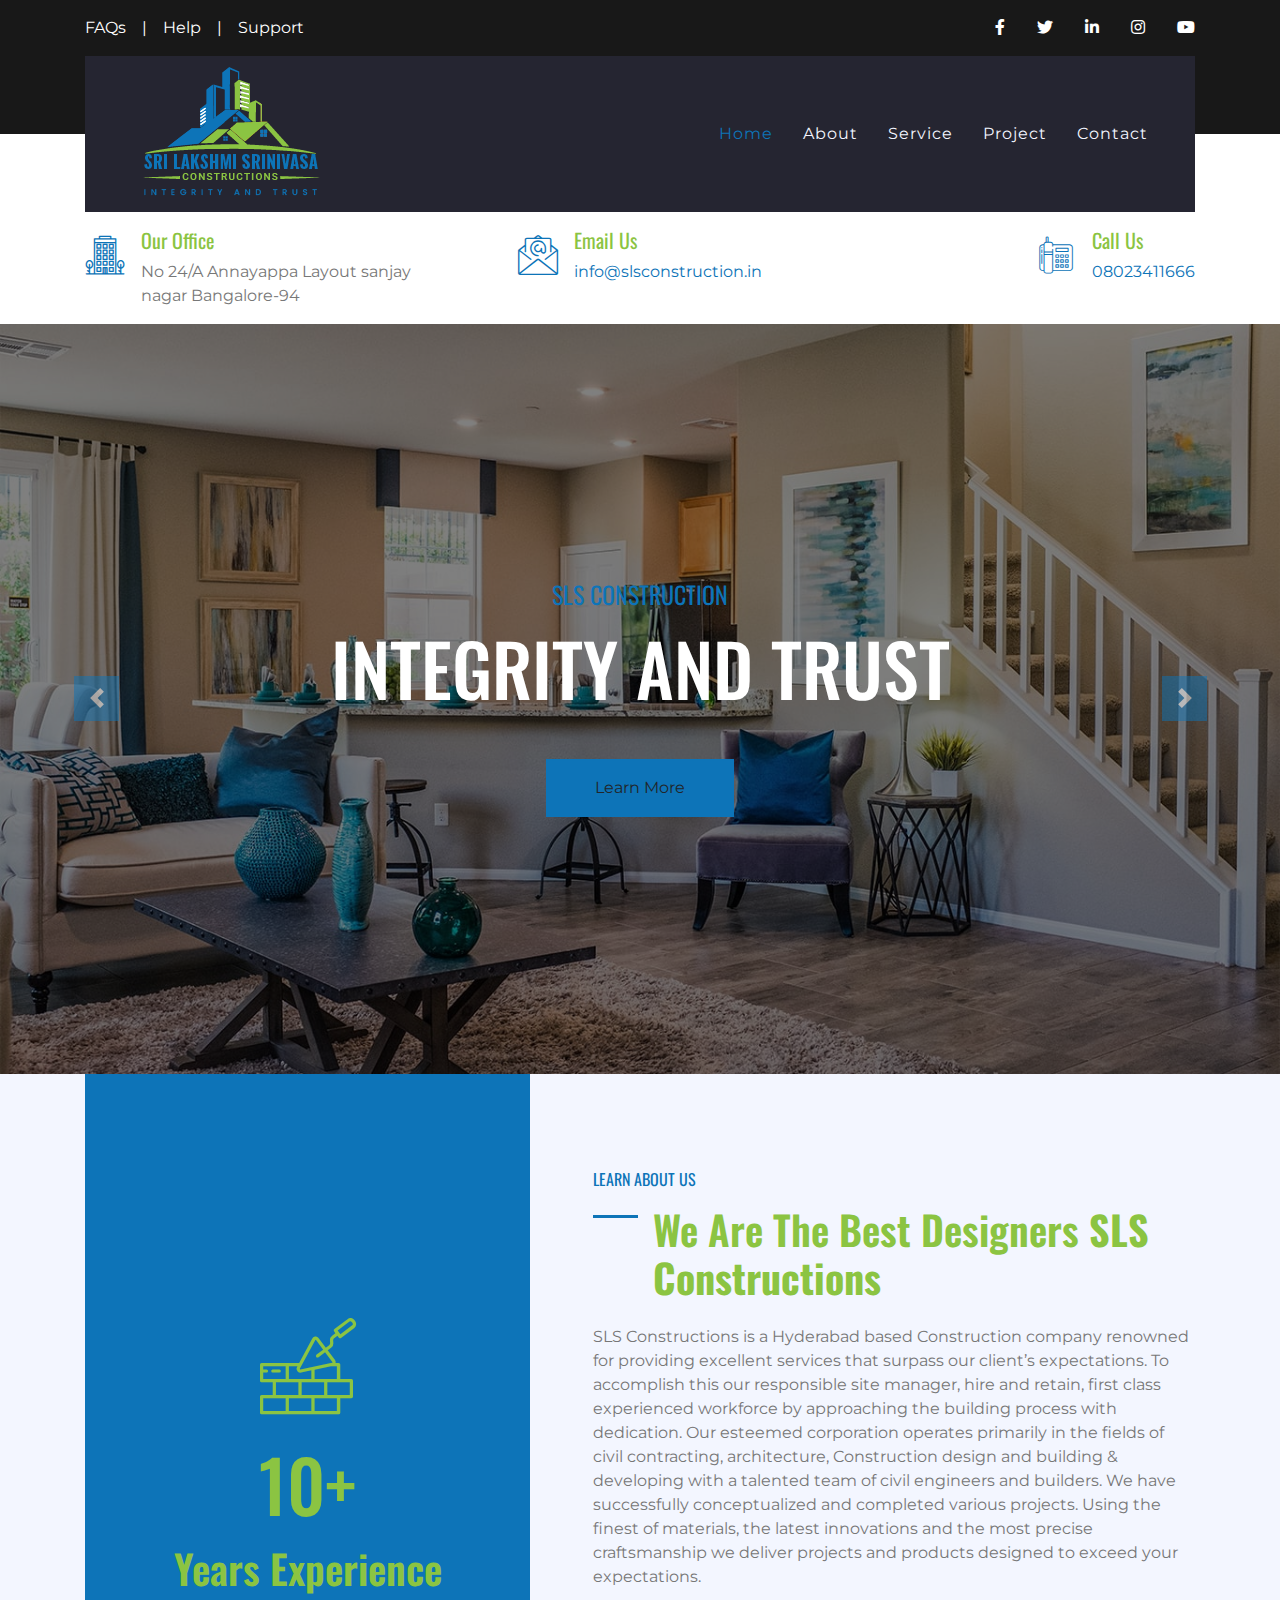
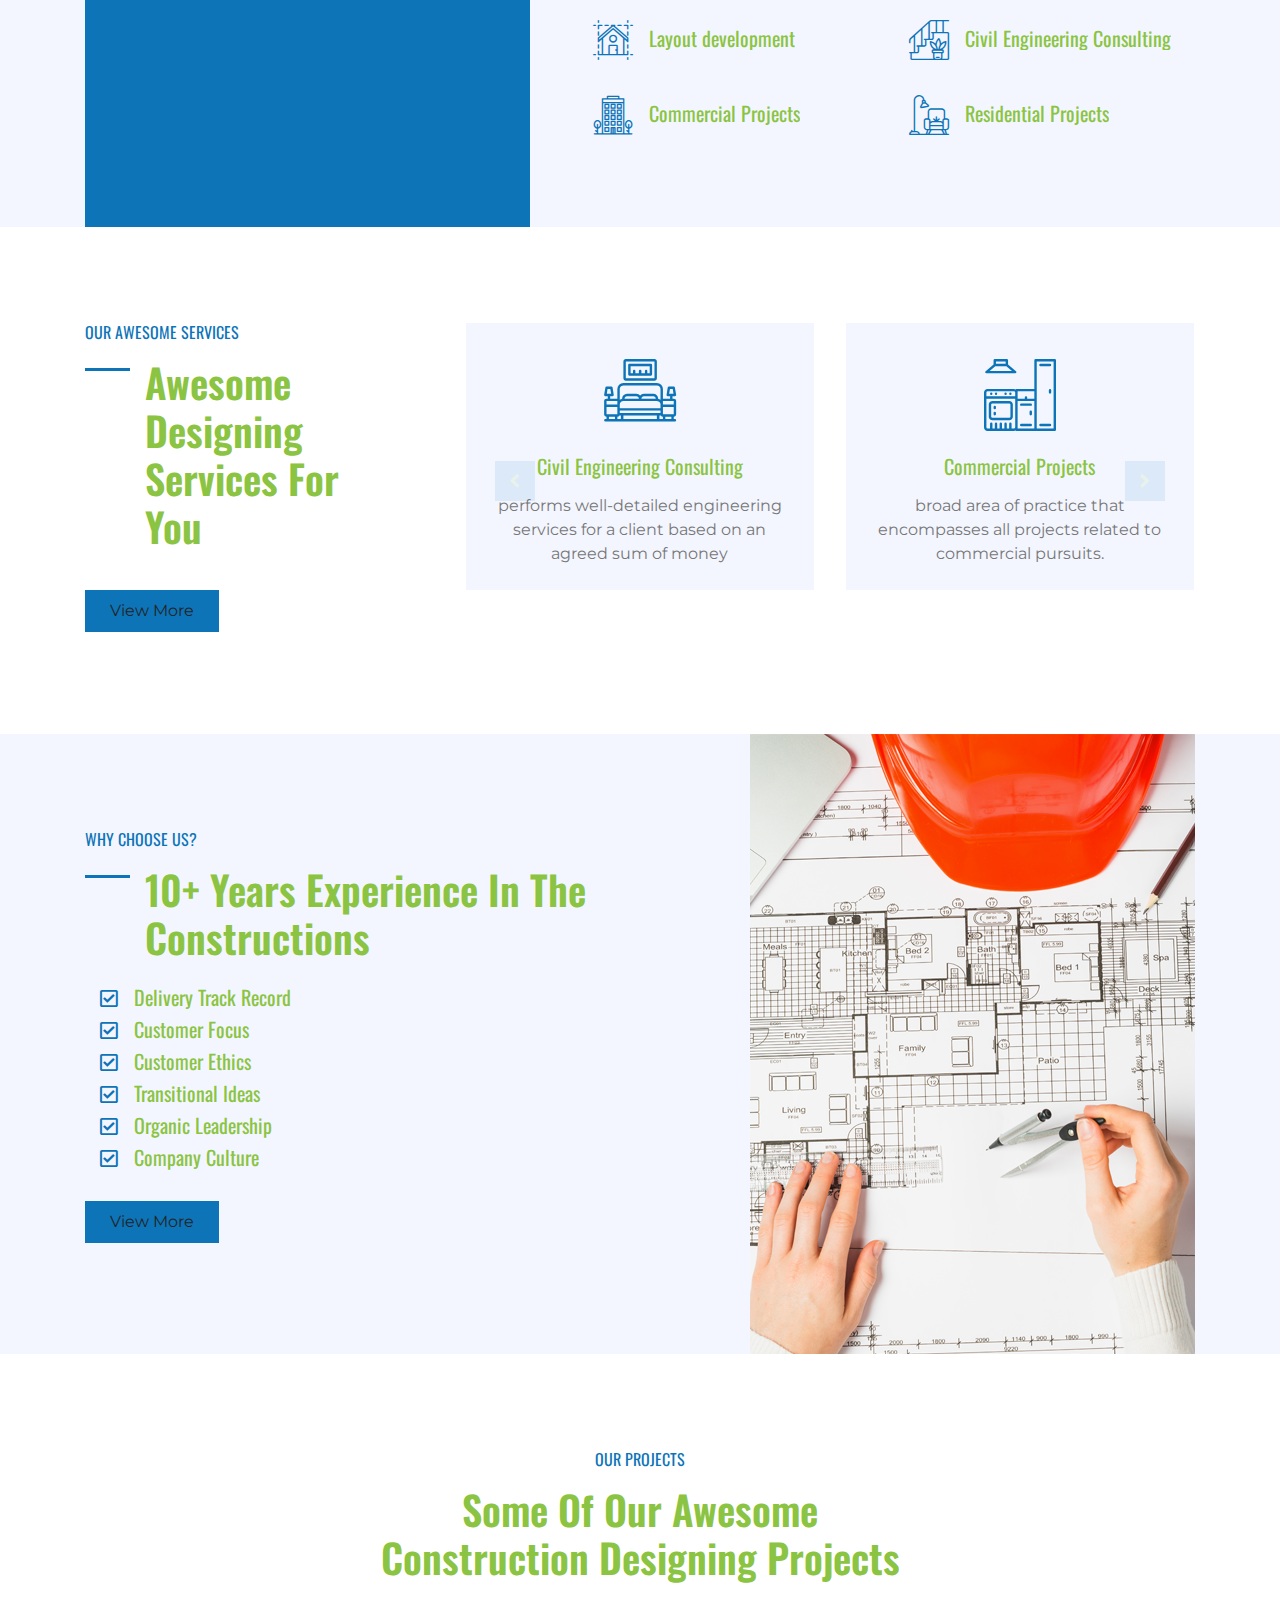
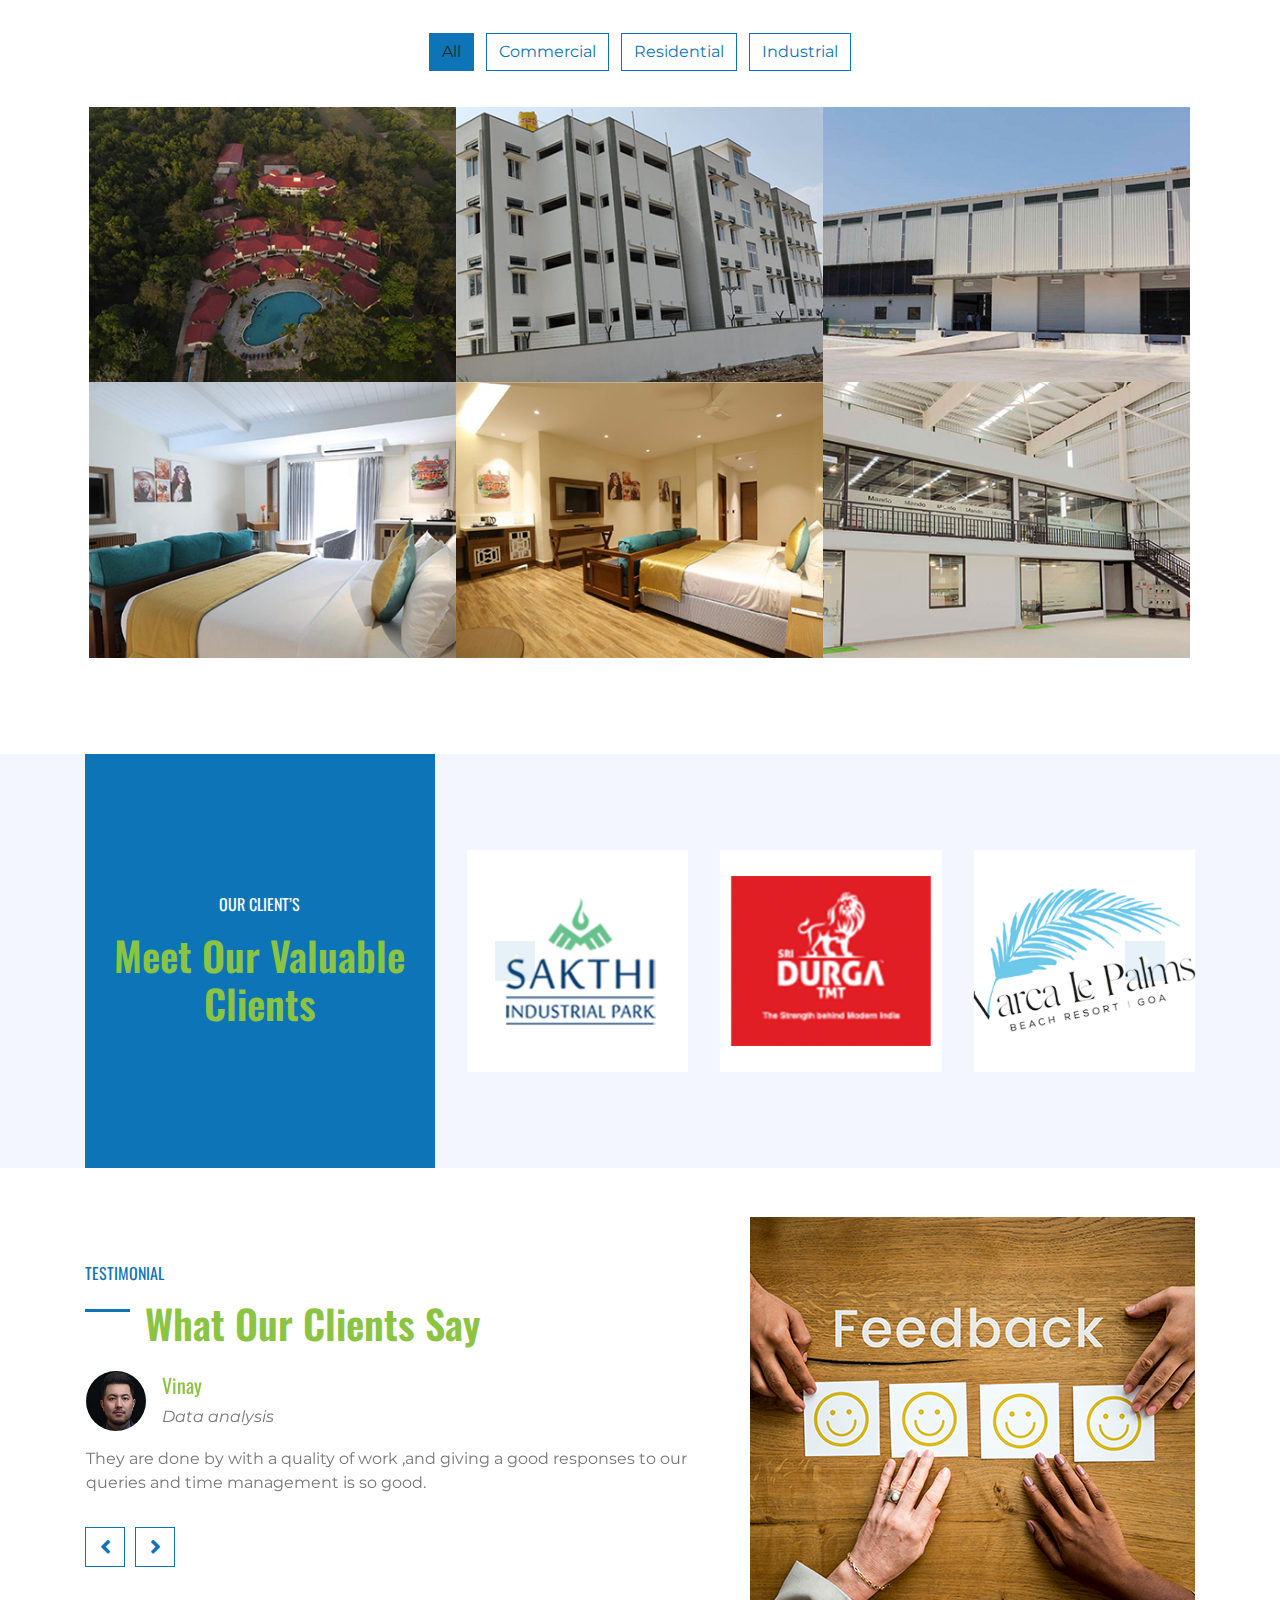
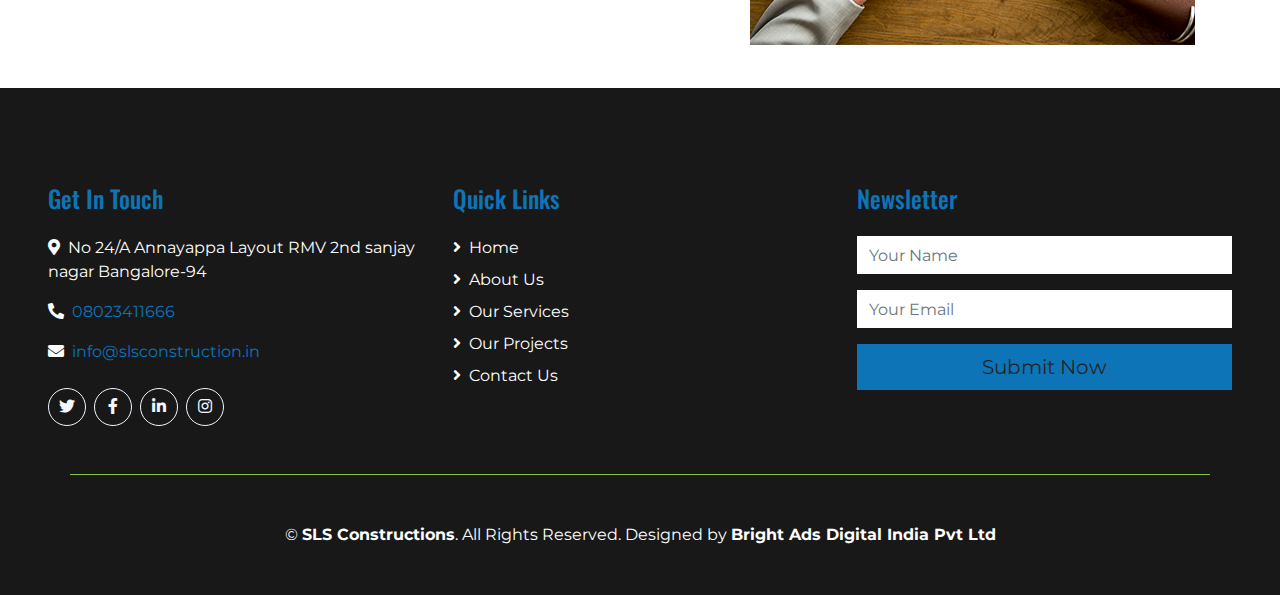
==== commit 4c5831ce: "changes" ====
--- a/index.html
+++ b/index.html
@@ -102,7 +102,7 @@
                         <h1 class="flaticon-office font-weight-normal text-primary m-0 mr-3"></h1>
                         <div class="d-flex flex-column">
                             <h5>Our Office</h5>
-                            <p class="m-0">No 24/A Annayappa road sanjay nagar </p>
+                            <p class="m-0">No 24/A Annayappa Layout sanjay nagar Bangalore-94</p>
                         </div>
                     </div>
                 </div>
@@ -222,28 +222,38 @@
     <div class="container-fluid py-5">
         <div class="container py-5">
             <div class="row">
-                <div class="col-lg-6 pr-lg-5">
+                <div class="col-lg-4 pr-lg-5">
                     <h6 class="text-primary font-weight-normal text-uppercase mb-3">Our Awesome Services</h6>
                     <h1 class="mb-4 section-title">Awesome  Designing Services For You</h1>
                      <a href="service.html" class="btn btn-primary mt-3 py-2 px-4">View More</a>
                 </div>
-                <div class="col-lg-6 p-0 pt-5 pt-lg-0">
+                <div class="col-lg-8 p-0 pt-5 pt-lg-0">
                     <div class="owl-carousel service-carousel position-relative">
                         <div class="d-flex flex-column text-center bg-light mx-3 p-4">
                             <h3 class="flaticon-bedroom display-3 font-weight-normal text-primary mb-3"></h3>
-                            <h5 class="mb-3">Civil Enhineering Consulting</h5>
-                            <p>Lorem ipsum dolor sit amet, consectetur adipisicing elit. Voluptate, beatae voluptates est debitis enim distinctio nihil veritatis provident ullam nam.</p>
+                            <h5 class="mb-3">Civil Engineering Consulting</h5>
+                            <p class="m-0">performs well-detailed engineering services for a client based on an agreed sum of money</p>
                              </div>
                         <div class="d-flex flex-column text-center bg-light mx-3 p-4">
                             <h3 class="flaticon-kitchen display-3 font-weight-normal text-primary mb-3"></h3>
                             <h5 class="mb-3">Commercial Projects</h5>
-                            <p>Lorem ipsum dolor sit amet consectetur adipisicing elit. Debitis atque eum ipsam quaerat soluta delectus suscipit repudiandae est incidunt blanditiis?</p>
+                            <p class="m-0"> broad area of practice that encompasses all projects related to commercial pursuits.</p>
                                </div>
                         <div class="d-flex flex-column text-center bg-light mx-3 p-4">
                             <h3 class="flaticon-bathroom display-3 font-weight-normal text-primary mb-3"></h3>
                             <h5 class="mb-3">Residential Projects</h5>
-                            <p>Lorem ipsum dolor sit amet consectetur, adipisicing elit. Velit vero deleniti ipsa dolore facere ipsam porro exercitationem expedita explicabo accusamus!</p>
-                            </div>
+                        <p class="m-0"> Broad area of practice that encompasses all projects related to commercial pursuits.</p>    
+                        </div>
+                            <div class="d-flex flex-column text-center bg-light mx-3 p-4">
+                                <h3 class="flaticon-bathroom display-3 font-weight-normal text-primary mb-3"></h3>
+                                <h5 class="mb-3">Industrial Projects</h5>
+                            <p class="m-0">Concerned with the design, analysis, and control of production and service operations and systems</p>    
+                            </div>
+                                <div class="d-flex flex-column text-center bg-light mx-3 p-4">
+                                    <h3 class="flaticon-kitchen display-3 font-weight-normal text-primary mb-3"></h3>
+                                    <h5 class="mb-3">Roof Waterproofing</h5>
+                                    <p class="m-0">the layer of extra protection added to your roof that guarantees no water gets inside your home or starts causing the walls or support beams to rot.</p>
+                                    </div>
                     </div>
                 </div>
             </div>
@@ -493,21 +503,21 @@
                             <div class="d-flex align-items-center mb-3">
                                 <img class="img-fluid rounded-circle" src="img/testimonial-1.jpg" style="width: 60px; height: 60px;" alt="">
                                 <div class="ml-3">
-                                    <h5>Client Name</h5>
-                                    <i>Profession</i>
+                                    <h5>Vinay</h5>
+                                    <i>Data analysis</i>
                                 </div>
                             </div>
-                            <p>Tempor at diam tempor sed. Sanctus dolor ipsum ut nonumy amet clita sea. Sed eos sed dolores vero no. Ipsum elitr elitr stet dolor  lorem erat. Diam no amet sea justo vero ut. Dolor ipsum kasd ipsum dolore.</p>
+                            <p>They are done by with a quality of work ,and giving a good responses to our queries and time management is so good.</p>
                         </div>
                         <div class="d-flex flex-column">
                             <div class="d-flex align-items-center mb-3">
                                 <img class="img-fluid rounded-circle" src="img/testimonial-2.jpg" style="width: 60px; height: 60px;" alt="">
                                 <div class="ml-3">
-                                    <h5>Client Name</h5>
-                                    <i>Profession</i>
+                                    <h5>Abhi</h5>
+                                    <i>Marketing</i>
                                 </div>
                             </div>
-                            <p class="m-0">Tempor at diam tempor sed. Sanctus dolor ipsum ut nonumy amet clita sea. Sed eos sed dolores vero no. Ipsum elitr elitr stet dolor  lorem erat. Diam no amet sea justo vero ut. Dolor ipsum kasd ipsum dolore.</p>
+                            <p class="m-0">We had very good experience with SLS construction. The process was very smooth from design to execution. I strongly recommend slsconstruction for Construction</p>
                         </div>
                     </div>
                 </div>
@@ -594,7 +604,7 @@
         <div class="row pt-5">
             <div class="col-lg-4 col-md-6 mb-5">
                 <h4 class="text-primary mb-4">Get In Touch</h4>
-                <p><i class="fa fa-map-marker-alt mr-2"></i>No 24/A Annayappa road sanjay nagar</p>
+                <p><i class="fa fa-map-marker-alt mr-2"></i>No 24/A Annayappa Layout RMV 2nd sanjay nagar Bangalore-94</p>
                 <p><i class="fa fa-phone-alt mr-2"></i><a href="tel:08023411666">08023411666</a></p>
                 <p><i class="fa fa-envelope mr-2"></i><a href="mailto:info@slsconstruction.in">info@slsconstruction.in</a></p>
                 <div class="d-flex justify-content-start mt-4">
